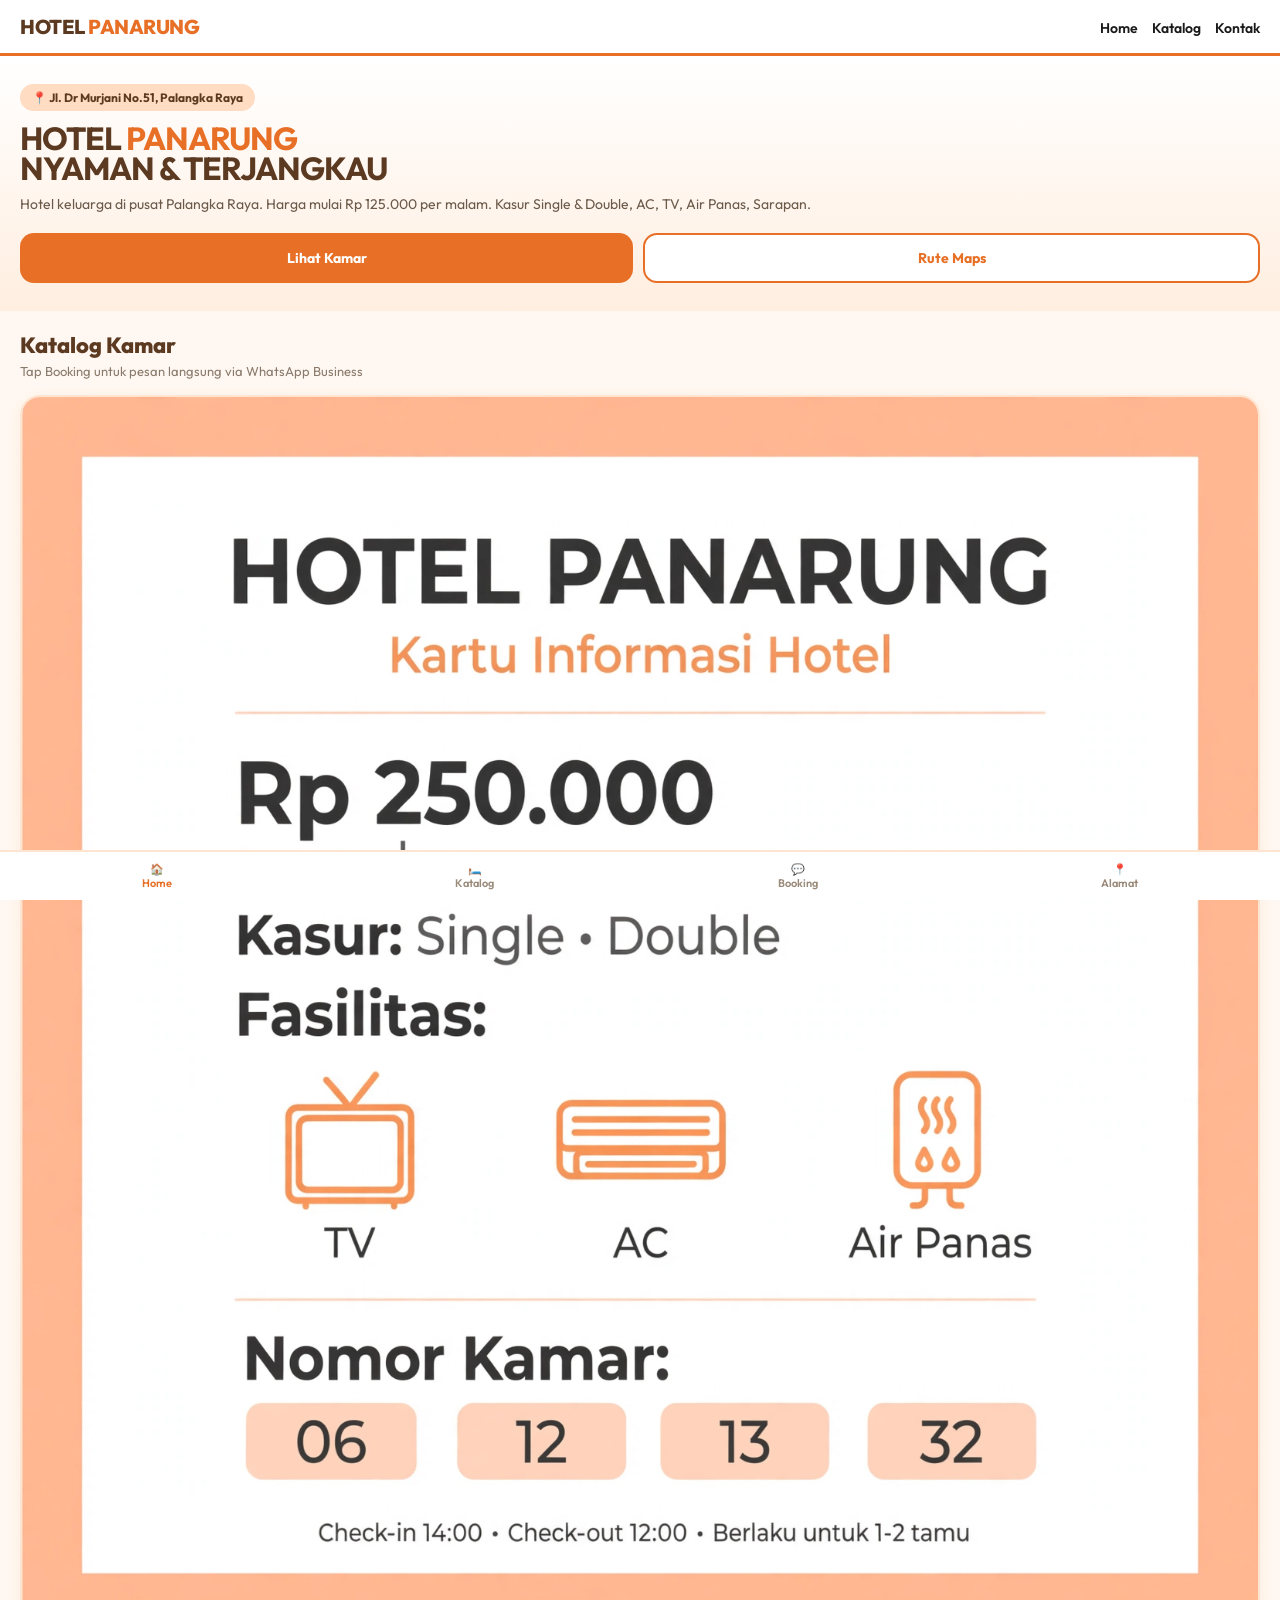
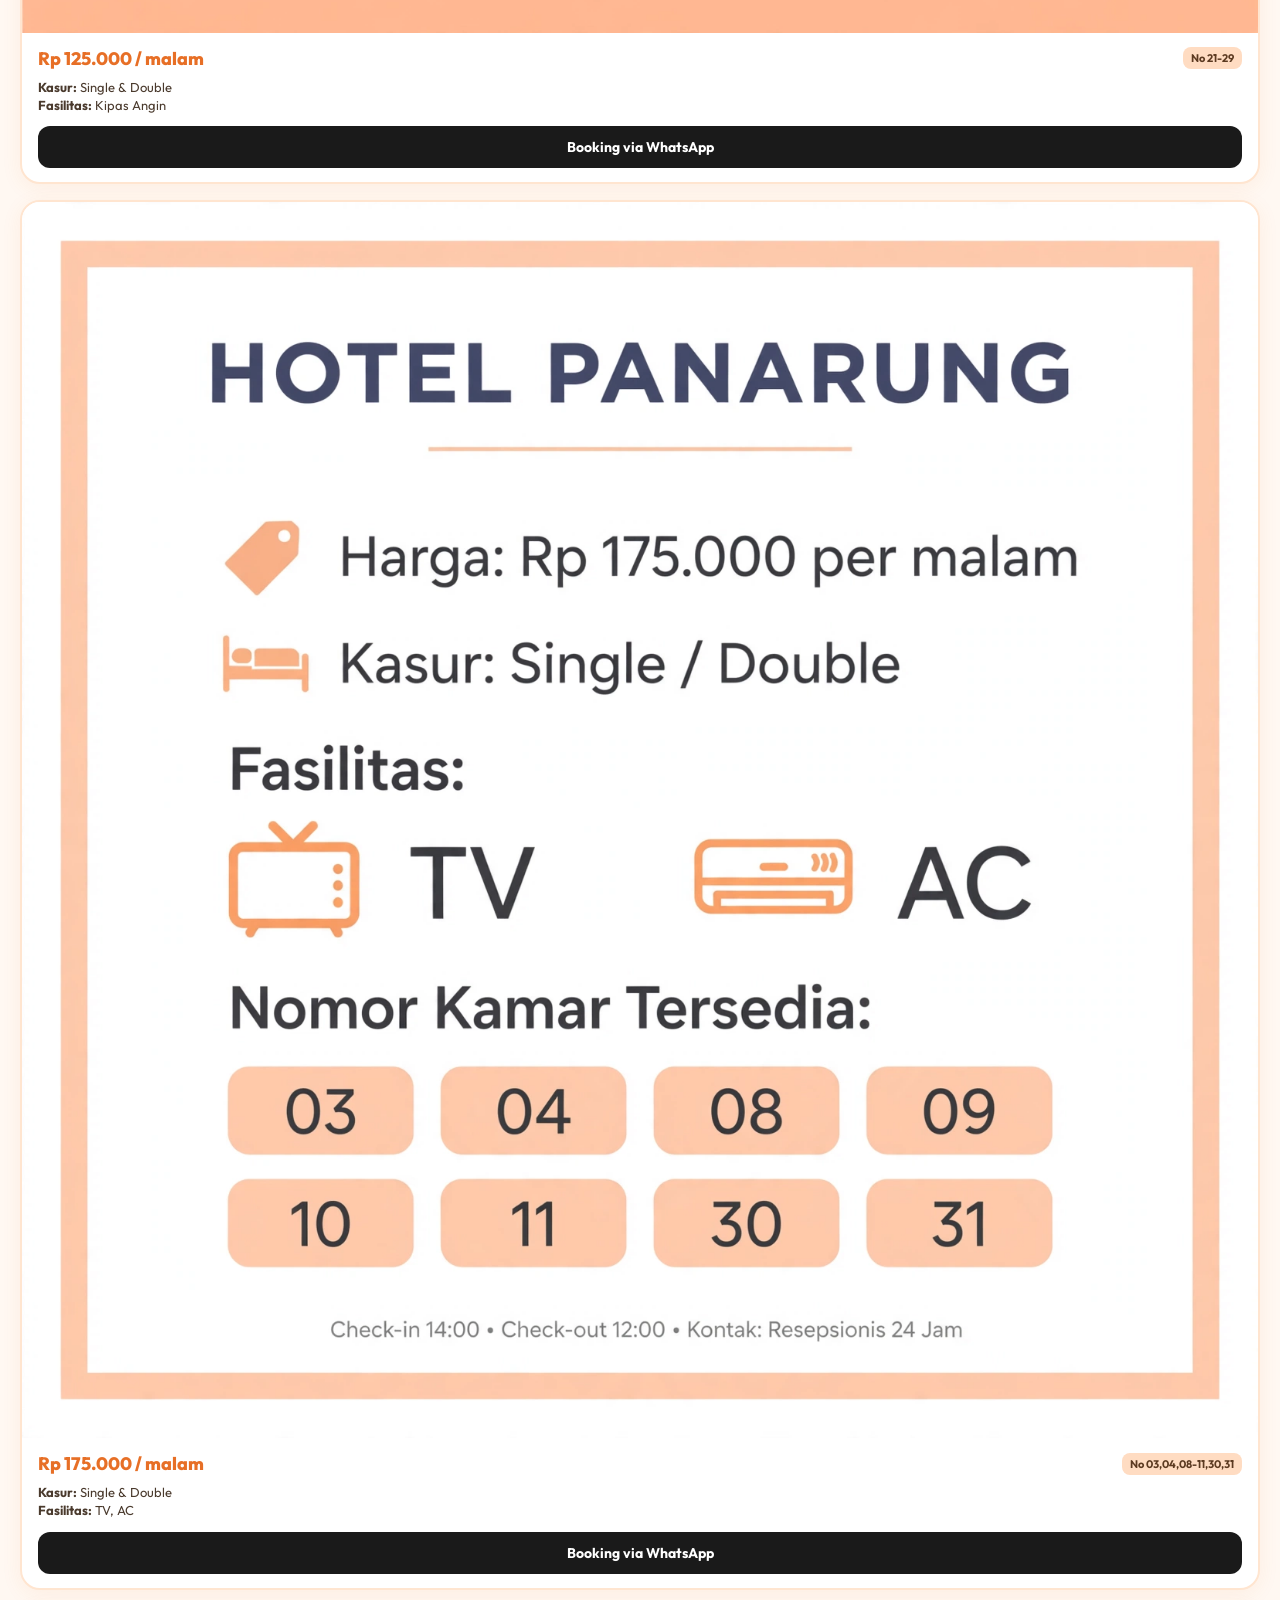
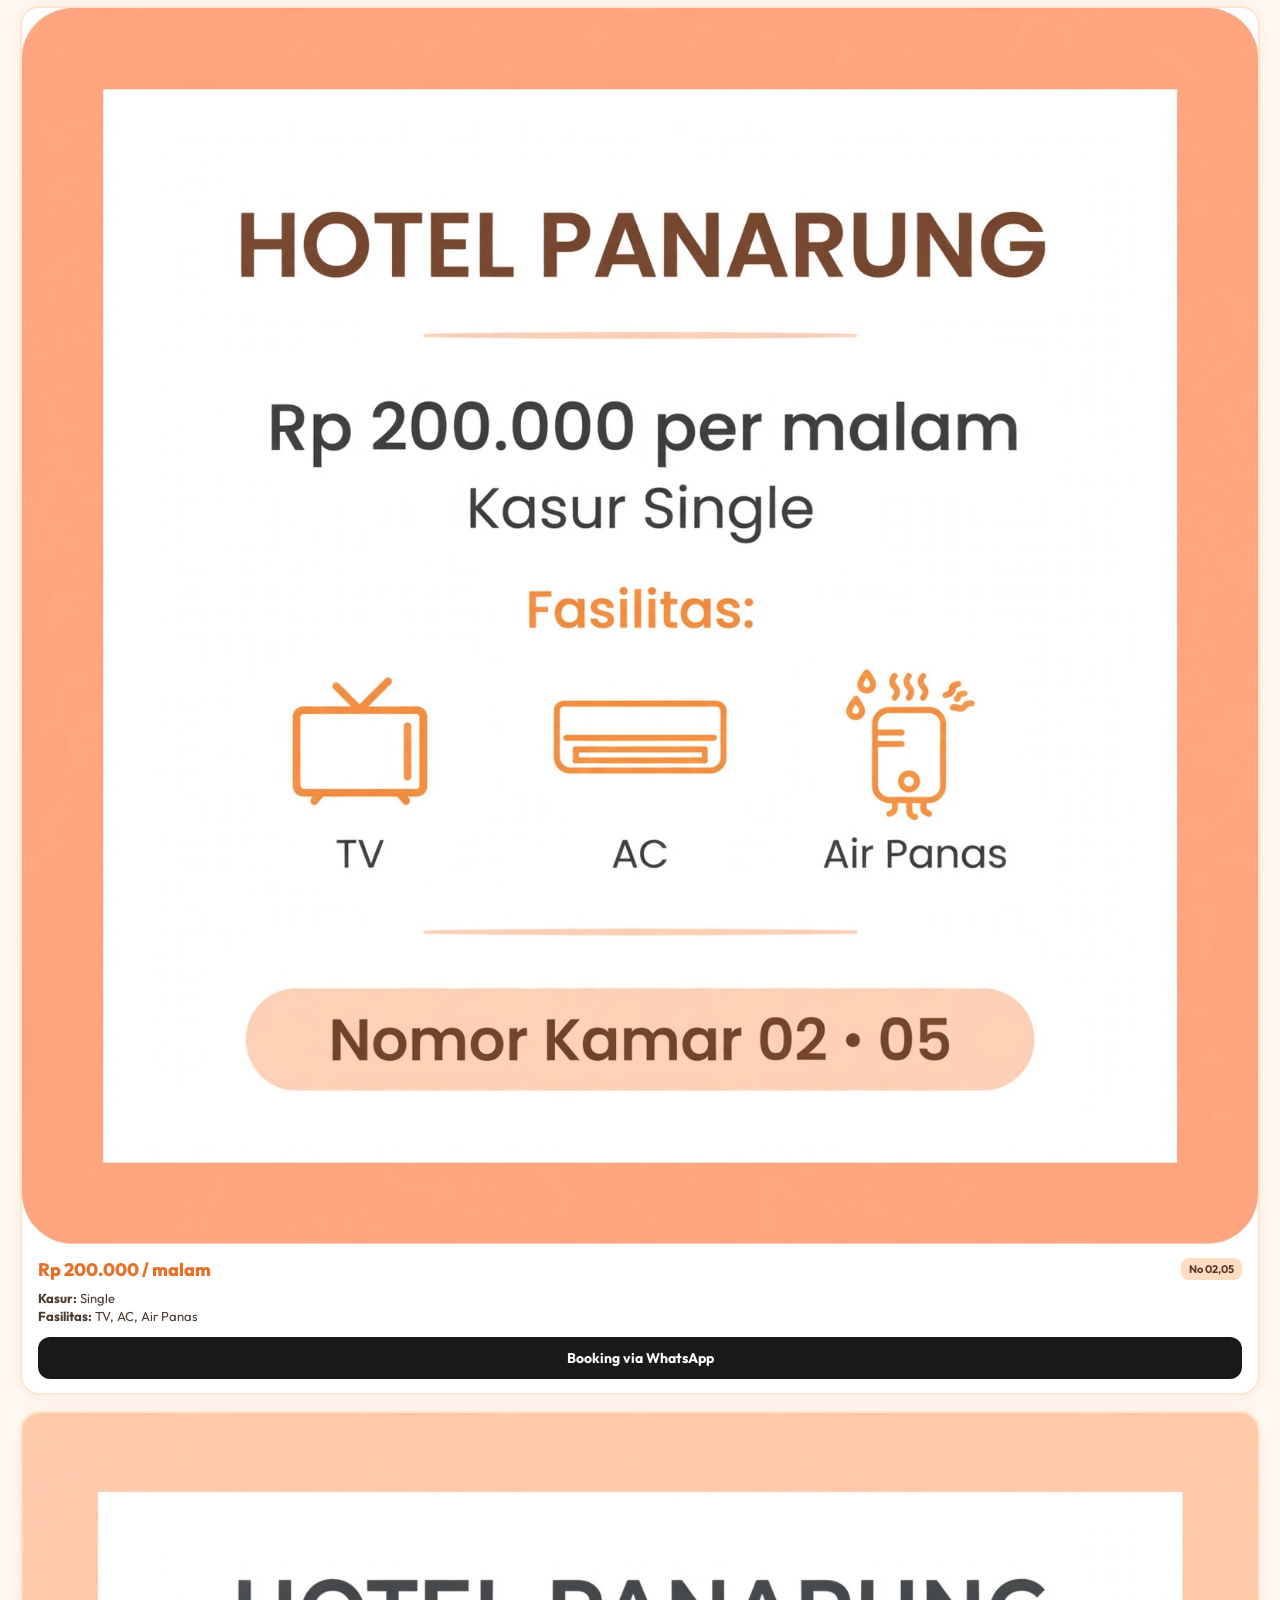
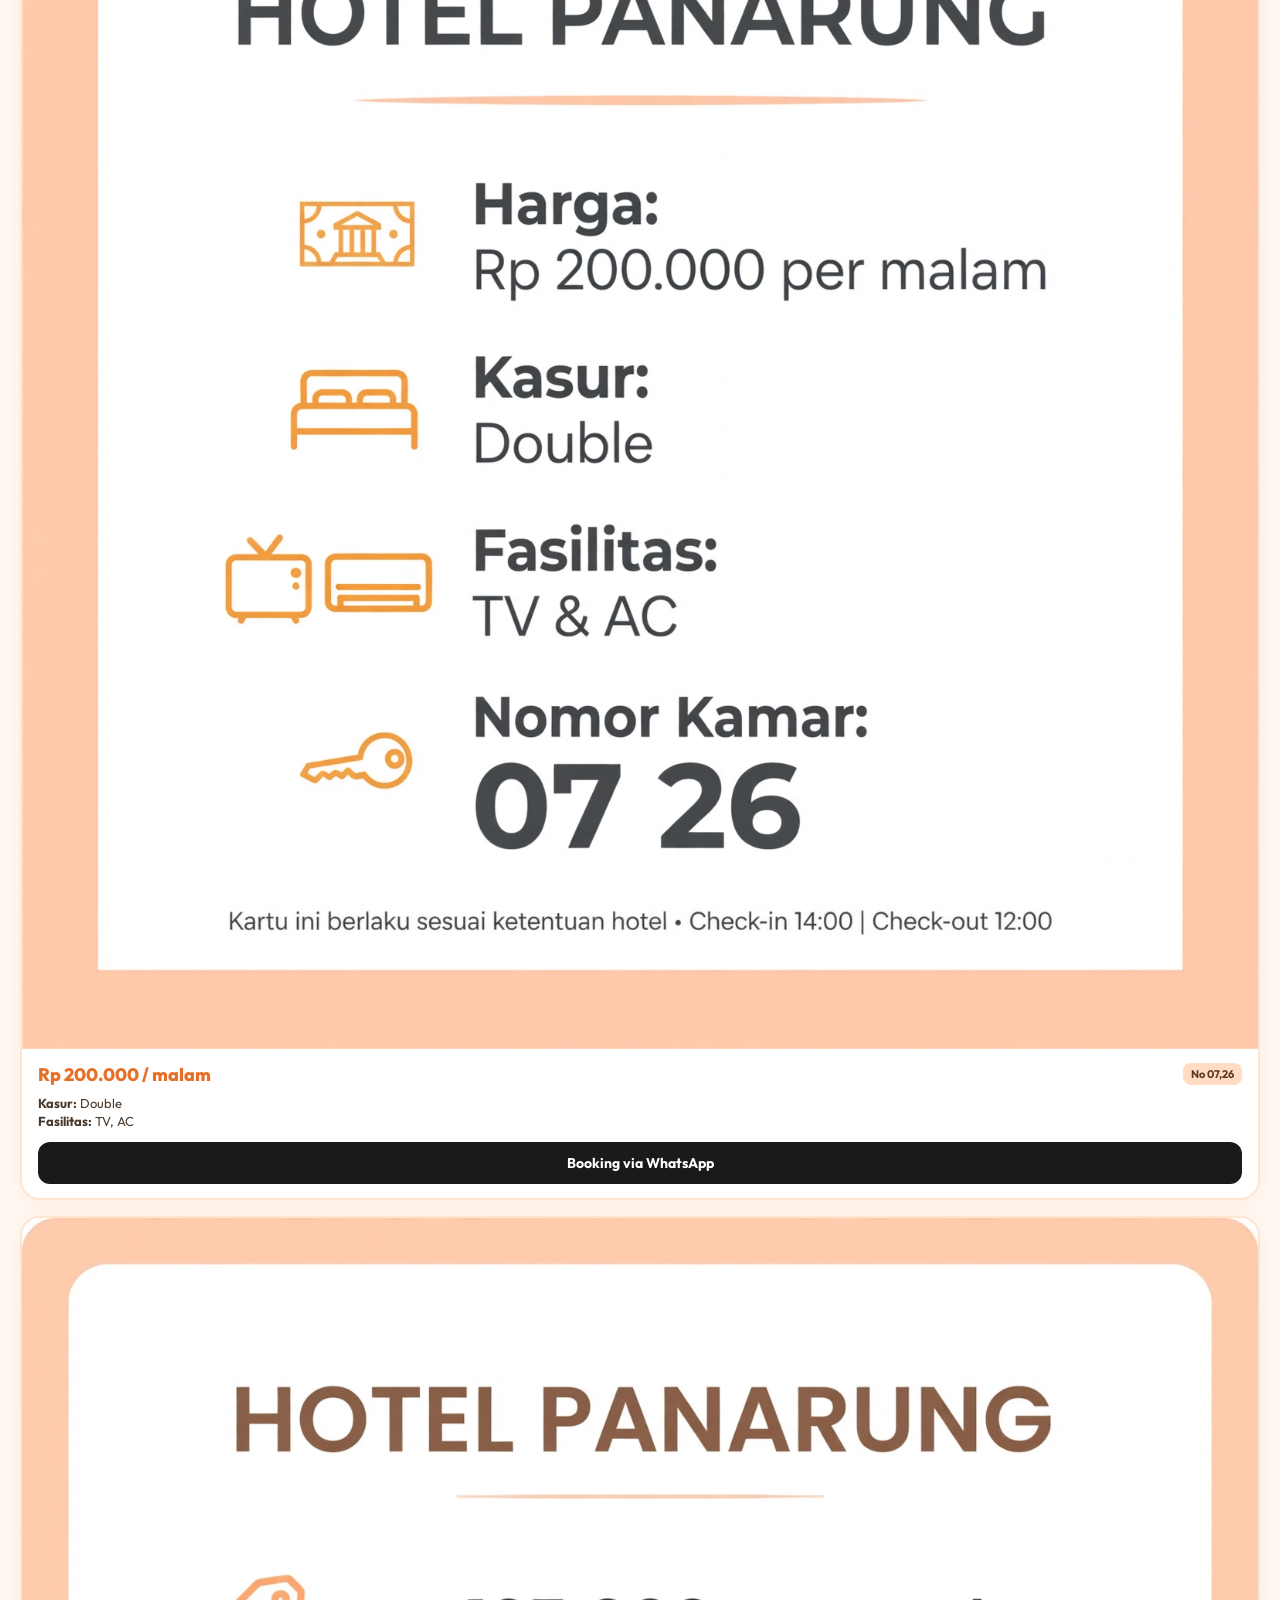
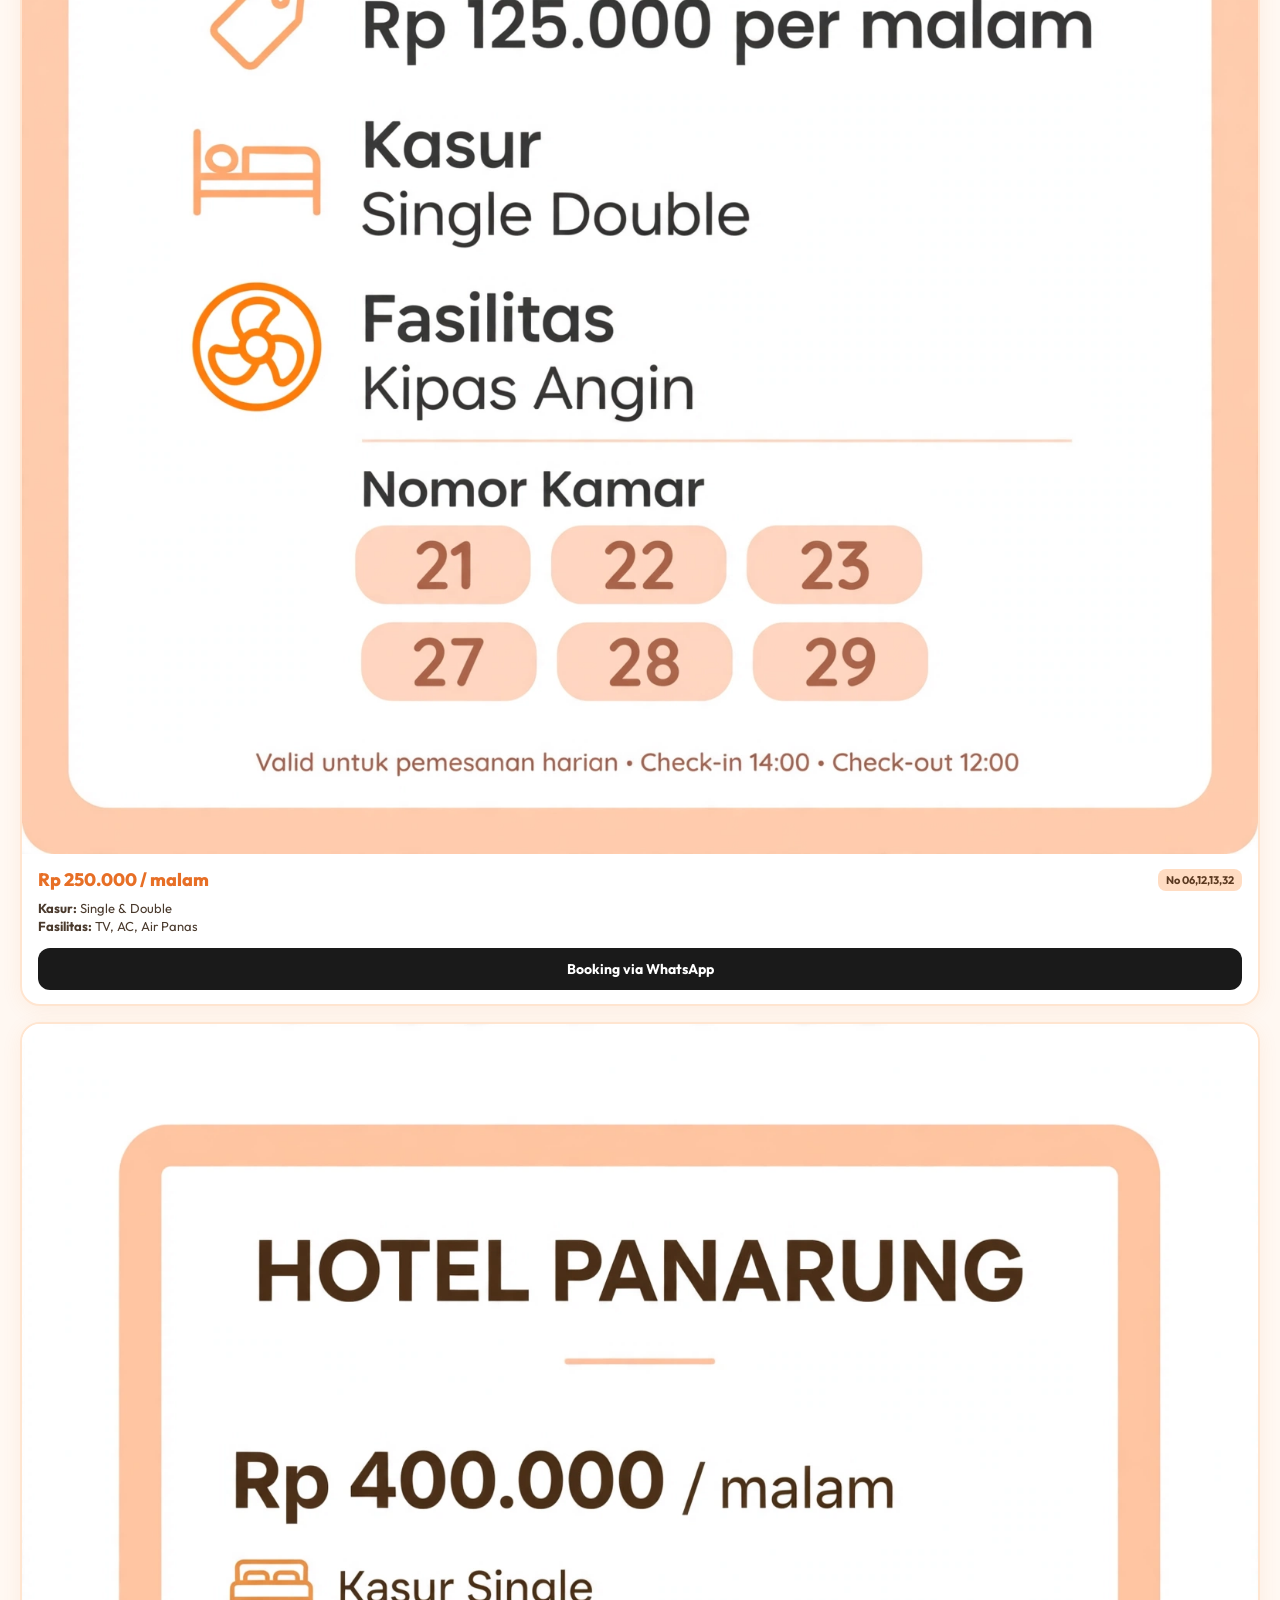
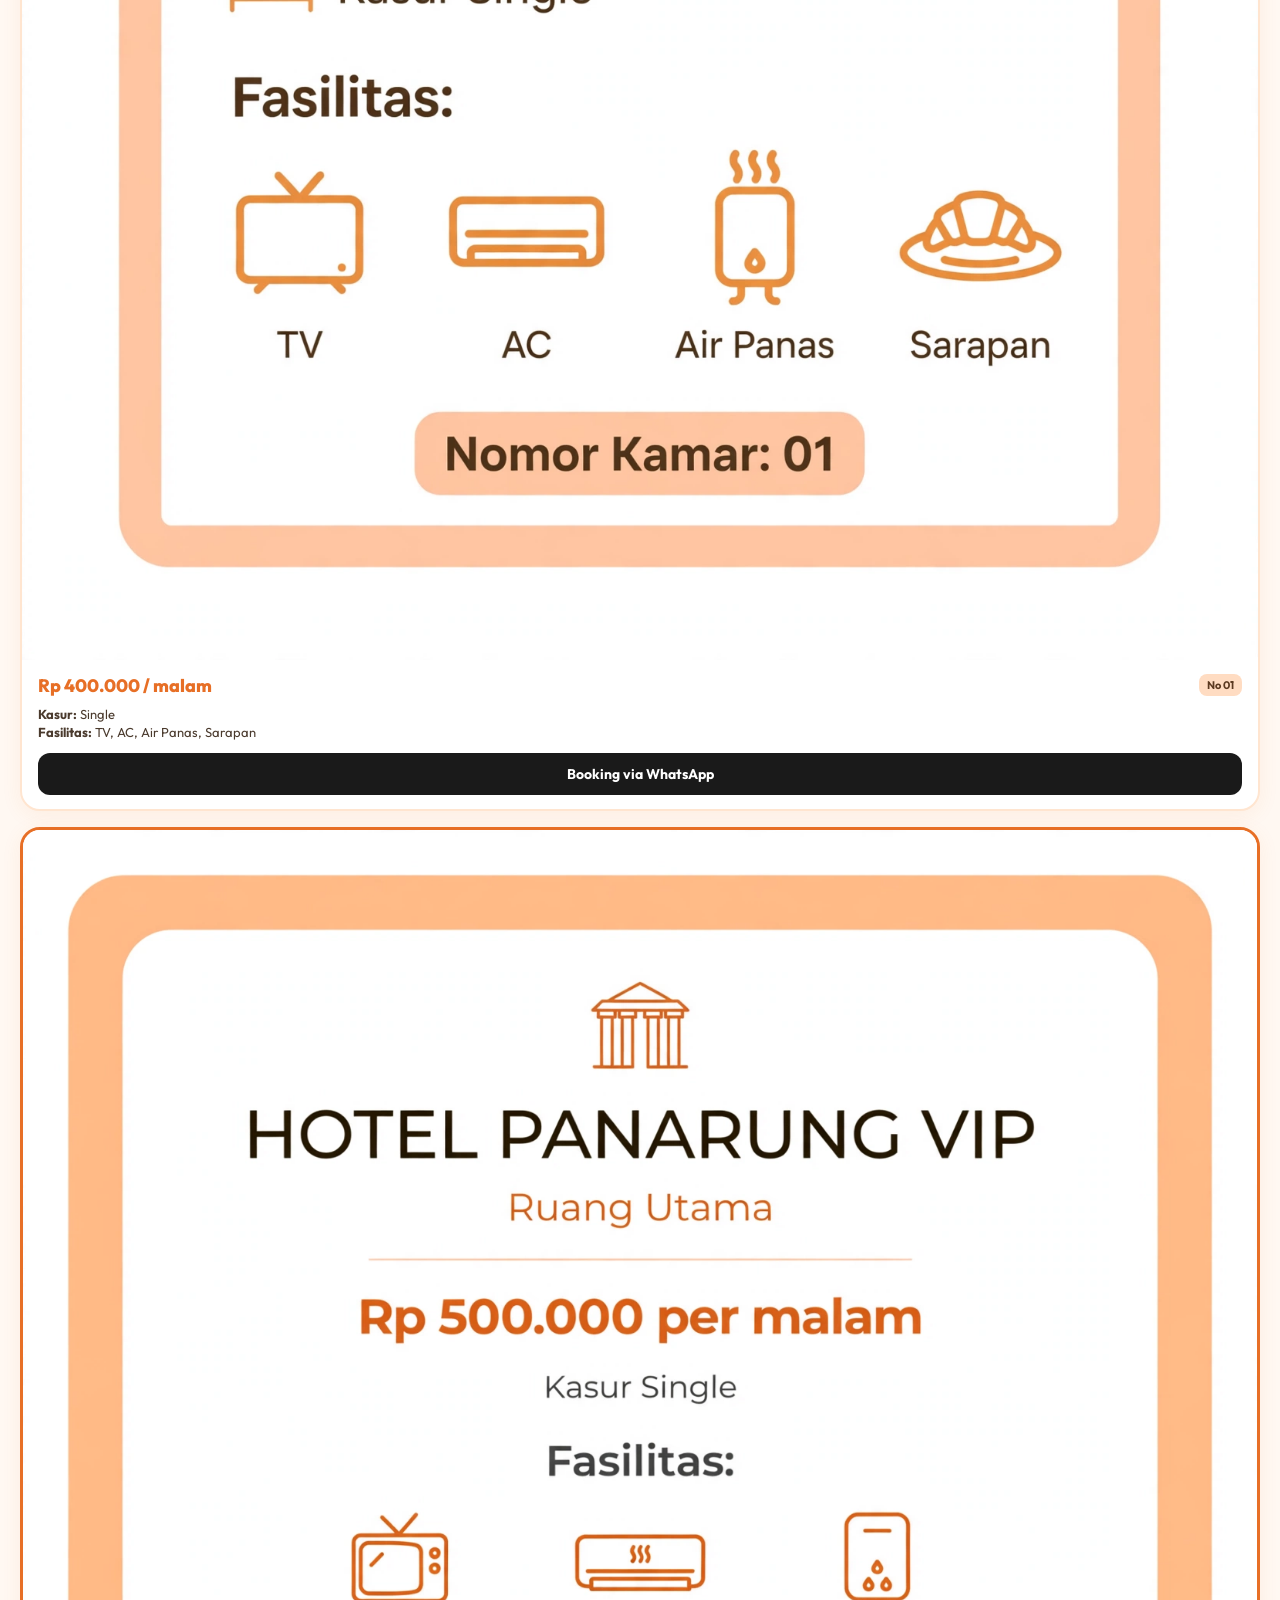
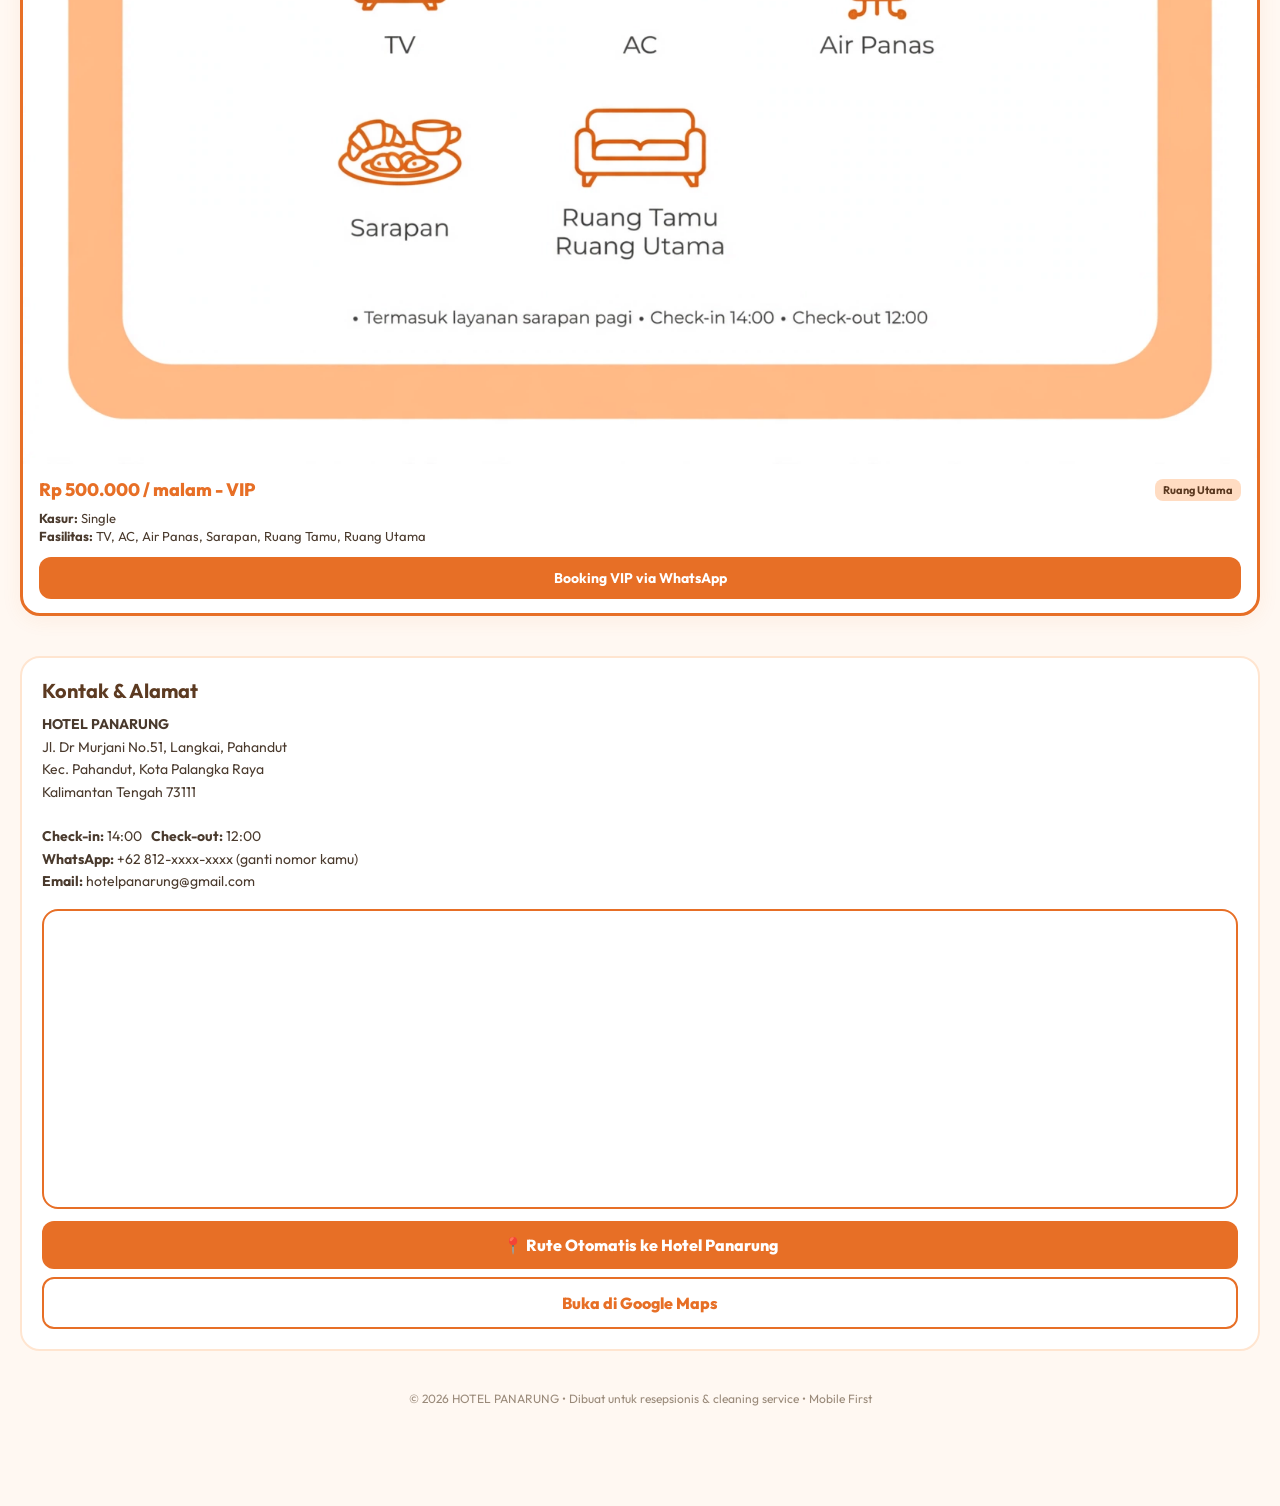
==== index.html @ acbe0da7 "hotel1" ====
<!DOCTYPE html>
<html lang="id">
<head>
<meta charset="UTF-8">
<meta name="viewport" content="width=device-width, initial-scale=1.0">
<title>HOTEL PANARUNG - Palangka Raya</title>
<link rel="preconnect" href="https://fonts.googleapis.com">
<link href="https://fonts.googleapis.com/css2?family=Outfit:wght@400;600;700&display=swap" rel="stylesheet">
<style>
:root{--orange:#E76F26;--peach:#FFDCC2;--brown:#5C3A21;--dark:#1A1A1A;--bg:#FFF8F2;}
*{margin:0;padding:0;box-sizing:border-box;font-family:'Outfit',sans-serif;}
body{background:var(--bg);color:var(--dark);padding-bottom:80px;}
.header{position:sticky;top:0;z-index:10;background:#fff;border-bottom:3px solid var(--orange);padding:14px 20px;display:flex;justify-content:space-between;align-items:center;}
.logo{font-weight:800;font-size:20px;letter-spacing:-0.5px;color:var(--brown);} .logo span{color:var(--orange);}
.nav a{margin-left:14px;text-decoration:none;color:var(--dark);font-weight:600;font-size:14px;}
.hero{padding:28px 20px;background:linear-gradient(180deg,#fff 0%,#FFEEE0 100%);}
.badge{display:inline-block;background:var(--peach);color:var(--brown);padding:6px 12px;border-radius:20px;font-size:12px;font-weight:700;margin-bottom:12px;}
.hero h1{font-size:32px;line-height:0.95;letter-spacing:-1px;color:var(--brown);} .hero h1 span{color:var(--orange);}
.hero p{margin-top:10px;color:#6b5a4a;font-size:14px;line-height:1.5;}
.cta-row{margin-top:18px;display:flex;gap:10px;}
.btn{padding:14px 18px;border-radius:14px;text-decoration:none;font-weight:700;font-size:14px;display:inline-flex;align-items:center;justify-content:center;flex:1;}
.btn-primary{background:var(--orange);color:#fff;}
.btn-outline{background:#fff;border:2px solid var(--orange);color:var(--orange);}
.katalog{padding:20px;}
.section-title{font-size:22px;font-weight:800;color:var(--brown);margin-bottom:4px;}
.section-sub{font-size:13px;color:#8a7a6b;margin-bottom:16px;}
.grid{display:grid;grid-template-columns:1fr;gap:16px;}
.card{background:#fff;border-radius:20px;overflow:hidden;border:2px solid #FFE5D0;box-shadow:0 4px 20px rgba(231,111,38,0.08);}
.card img{width:100%;height:auto;display:block;}
.card-body{padding:14px 16px;}
.card-top{display:flex;justify-content:space-between;align-items:center;margin-bottom:8px;}
.price{font-weight:800;font-size:18px;color:var(--orange);}
.rooms{font-size:11px;background:var(--peach);padding:4px 8px;border-radius:8px;color:var(--brown);font-weight:700;}
.fac{font-size:13px;color:#4a3a2d;line-height:1.4;}
.book{margin-top:12px;width:100%;background:var(--dark);color:#fff;padding:12px;border-radius:12px;text-align:center;text-decoration:none;font-weight:700;font-size:14px;display:block;}
.kontak{padding:20px;background:#fff;margin:20px;border-radius:20px;border:2px solid #FFE5D0;}
.kontak h2{font-size:20px;color:var(--brown);margin-bottom:10px;}
.info{font-size:14px;line-height:1.6;color:#4a3a2d;margin-bottom:10px;}
.map-box{margin-top:16px;border-radius:16px;overflow:hidden;border:2px solid var(--orange);height:300px;}
.map-box iframe{width:100%;height:100%;border:0;}
.route-btn{margin-top:12px;background:var(--orange);color:#fff;padding:14px;border-radius:12px;text-align:center;text-decoration:none;font-weight:800;display:block;}
.footer{text-align:center;padding:20px;font-size:12px;color:#9a8a7a;}
.bottom-nav{position:fixed;bottom:0;left:0;right:0;background:#fff;border-top:2px solid #FFE5D0;display:flex;justify-content:space-around;padding:10px 0;z-index:20;}
.bottom-nav a{text-decoration:none;color:#9a8a7a;font-size:11px;text-align:center;font-weight:600;}
.bottom-nav a.active{color:var(--orange);}
</style>
</head>
<body>
<div class="header">
  <div class="logo">HOTEL <span>PANARUNG</span></div>
  <div class="nav"><a href="#home">Home</a><a href="#katalog">Katalog</a><a href="#kontak">Kontak</a></div>
</div>

<div class="hero" id="home">
  <div class="badge">📍 Jl. Dr Murjani No.51, Palangka Raya</div>
  <h1>HOTEL <span>PANARUNG</span><br>NYAMAN & TERJANGKAU</h1>
  <p>Hotel keluarga di pusat Palangka Raya. Harga mulai Rp 125.000 per malam. Kasur Single & Double, AC, TV, Air Panas, Sarapan.</p>
  <div class="cta-row">
    <a class="btn btn-primary" href="#katalog">Lihat Kamar</a>
    <a class="btn btn-outline" href="https://maps.app.goo.gl/UneBsMLtS9qaUc4A8" target="_blank">Rute Maps</a>
  </div>
</div>

<div class="katalog" id="katalog">
  <div class="section-title">Katalog Kamar</div>
  <div class="section-sub">Tap Booking untuk pesan langsung via WhatsApp Business</div>
  <div class="grid">

    <div class="card">
      <img src="assets/kamar-1.webp" alt="Kamar 125K">
      <div class="card-body">
        <div class="card-top"><div class="price">Rp 125.000 / malam</div><div class="rooms">No 21-29</div></div>
        <div class="fac"><b>Kasur:</b> Single & Double<br><b>Fasilitas:</b> Kipas Angin</div>
        <a class="book" href="https://wa.me/6281234567890?text=Halo%20Hotel%20Panarung%2C%20saya%20mau%20booking%20kamar%20Rp125.000%20No%2021-29%20Kipas%20Angin" target="_blank">Booking via WhatsApp</a>
      </div>
    </div>

    <div class="card">
      <img src="assets/kamar-2.webp" alt="Kamar 175K">
      <div class="card-body">
        <div class="card-top"><div class="price">Rp 175.000 / malam</div><div class="rooms">No 03,04,08-11,30,31</div></div>
        <div class="fac"><b>Kasur:</b> Single & Double<br><b>Fasilitas:</b> TV, AC</div>
        <a class="book" href="https://wa.me/6281234567890?text=Halo%20Hotel%20Panarung%2C%20saya%20mau%20booking%20kamar%20Rp175.000%20TV%20AC" target="_blank">Booking via WhatsApp</a>
      </div>
    </div>

    <div class="card">
      <img src="assets/kamar-3.webp" alt="Kamar 200K Single">
      <div class="card-body">
        <div class="card-top"><div class="price">Rp 200.000 / malam</div><div class="rooms">No 02,05</div></div>
        <div class="fac"><b>Kasur:</b> Single<br><b>Fasilitas:</b> TV, AC, Air Panas</div>
        <a class="book" href="https://wa.me/6281234567890?text=Halo%20Hotel%20Panarung%2C%20saya%20mau%20booking%20kamar%20Rp200.000%20Single%20TV%20AC%20Air%20Panas" target="_blank">Booking via WhatsApp</a>
      </div>
    </div>

    <div class="card">
      <img src="assets/kamar-5.webp" alt="Kamar 200K Double">
      <div class="card-body">
        <div class="card-top"><div class="price">Rp 200.000 / malam</div><div class="rooms">No 07,26</div></div>
        <div class="fac"><b>Kasur:</b> Double<br><b>Fasilitas:</b> TV, AC</div>
        <a class="book" href="https://wa.me/6281234567890?text=Halo%20Hotel%20Panarung%2C%20saya%20mau%20booking%20kamar%20Rp200.000%20Double%20TV%20AC" target="_blank">Booking via WhatsApp</a>
      </div>
    </div>

    <div class="card">
      <img src="assets/kamar-6.webp" alt="Kamar 250K">
      <div class="card-body">
        <div class="card-top"><div class="price">Rp 250.000 / malam</div><div class="rooms">No 06,12,13,32</div></div>
        <div class="fac"><b>Kasur:</b> Single & Double<br><b>Fasilitas:</b> TV, AC, Air Panas</div>
        <a class="book" href="https://wa.me/6281234567890?text=Halo%20Hotel%20Panarung%2C%20saya%20mau%20booking%20kamar%20Rp250.000" target="_blank">Booking via WhatsApp</a>
      </div>
    </div>

    <div class="card">
      <img src="assets/kamar-4.webp" alt="Kamar 400K">
      <div class="card-body">
        <div class="card-top"><div class="price">Rp 400.000 / malam</div><div class="rooms">No 01</div></div>
        <div class="fac"><b>Kasur:</b> Single<br><b>Fasilitas:</b> TV, AC, Air Panas, Sarapan</div>
        <a class="book" href="https://wa.me/6281234567890?text=Halo%20Hotel%20Panarung%2C%20saya%20mau%20booking%20kamar%20Rp400.000%20plus%20Sarapan" target="_blank">Booking via WhatsApp</a>
      </div>
    </div>

    <div class="card" style="border-color:var(--orange);border-width:3px;">
      <img src="assets/kamar-7.webp" alt="Kamar 500K VIP">
      <div class="card-body">
        <div class="card-top"><div class="price">Rp 500.000 / malam - VIP</div><div class="rooms">Ruang Utama</div></div>
        <div class="fac"><b>Kasur:</b> Single<br><b>Fasilitas:</b> TV, AC, Air Panas, Sarapan, Ruang Tamu, Ruang Utama</div>
        <a class="book" style="background:var(--orange);" href="https://wa.me/6281234567890?text=Halo%20Hotel%20Panarung%2C%20saya%20mau%20booking%20VIP%20Ruang%20Utama%20Rp500.000" target="_blank">Booking VIP via WhatsApp</a>
      </div>
    </div>

  </div>
</div>

<div class="kontak" id="kontak">
  <h2>Kontak & Alamat</h2>
  <div class="info">
    <b>HOTEL PANARUNG</b><br>
    Jl. Dr Murjani No.51, Langkai, Pahandut<br>
    Kec. Pahandut, Kota Palangka Raya<br>
    Kalimantan Tengah 73111<br><br>
    <b>Check-in:</b> 14:00 &nbsp; <b>Check-out:</b> 12:00<br>
    <b>WhatsApp:</b> +62 812-xxxx-xxxx (ganti nomor kamu)<br>
    <b>Email:</b> hotelpanarung@gmail.com
  </div>
  <div class="map-box">
    <iframe src="https://www.google.com/maps?q=Jl.+Dr+Murjani+No.51+Palangka+Raya&z=16&output=embed" loading="lazy"></iframe>
  </div>
  <a class="route-btn" href="https://www.google.com/maps/dir/?api=1&destination=Jl.+Dr+Murjani+No.51+Langkai+Pahandut+Palangka+Raya" target="_blank">📍 Rute Otomatis ke Hotel Panarung</a>
  <a class="route-btn" style="background:#fff;color:var(--orange);border:2px solid var(--orange);margin-top:8px;" href="https://maps.app.goo.gl/UneBsMLtS9qaUc4A8" target="_blank">Buka di Google Maps</a>
</div>

<div class="footer">© 2026 HOTEL PANARUNG • Dibuat untuk resepsionis & cleaning service • Mobile First</div>

<div class="bottom-nav">
  <a href="#home" class="active">🏠<br>Home</a>
  <a href="#katalog">🛏️<br>Katalog</a>
  <a href="https://wa.me/6281234567890">💬<br>Booking</a>
  <a href="#kontak">📍<br>Alamat</a>
</div>

<script>
// ganti nomor WA di semua link booking
const WA_NUMBER = "6281234567890"; // GANTI dengan nomor WhatsApp Business kamu
document.querySelectorAll('a.book').forEach(a=>{
  a.href = a.href.replace(/6281234567890/, WA_NUMBER);
});
document.querySelectorAll('.bottom-nav a')[2].href = `https://wa.me/${WA_NUMBER}?text=Halo%20Hotel%20Panarung`;

// Smooth scroll
document.querySelectorAll('a[href^="#"]').forEach(anchor=>{
  anchor.addEventListener('click',function(e){
    const href=this.getAttribute('href');
    if(href.startsWith('#')){
      e.preventDefault();
      document.querySelector(href)?.scrollIntoView({behavior:'smooth'});
    }
  });
});

// Auto detect user location for route button
const routeBtn = document.querySelector('.route-btn');
if(navigator.geolocation){
  routeBtn.addEventListener('click', (e)=>{
    // let browser handle, but we try to add origin if possible
    // Google Maps dir api will auto use current location if origin empty and user allows
  });
}
</script>
</body>
</html>
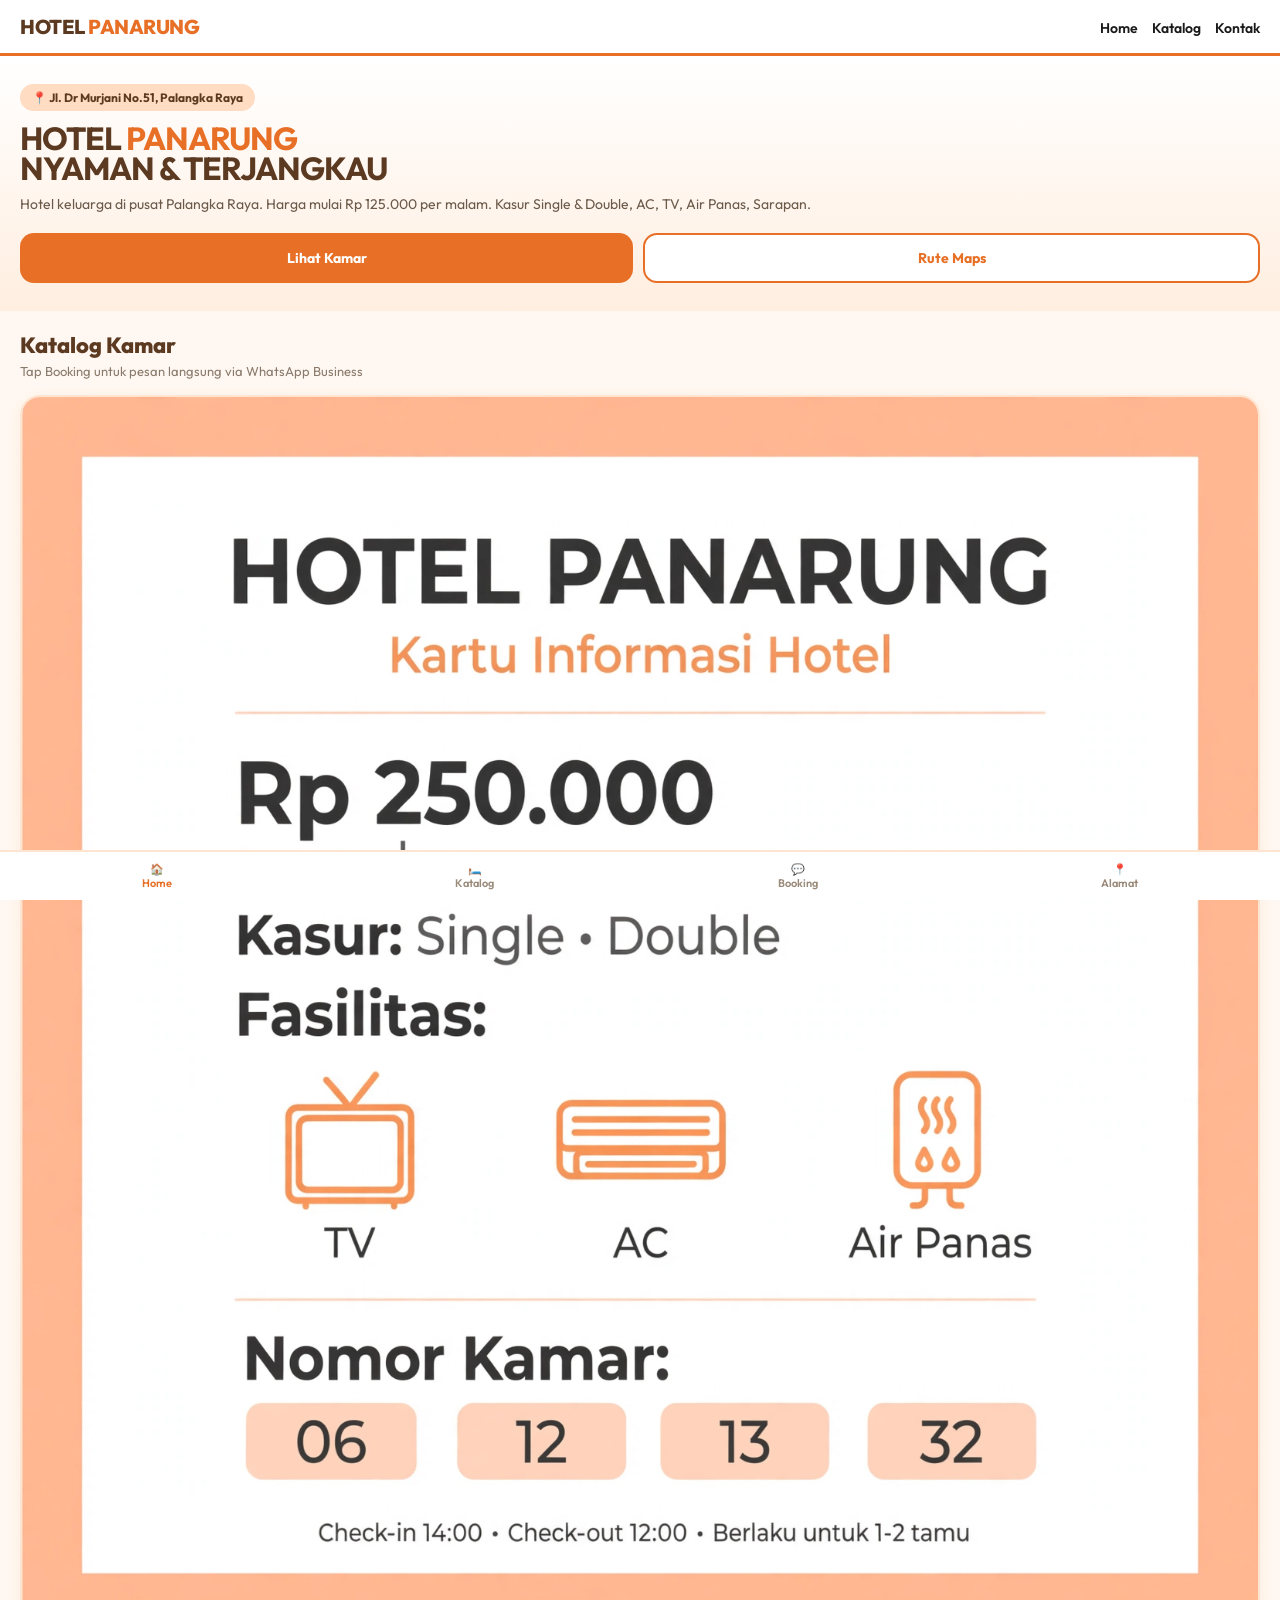
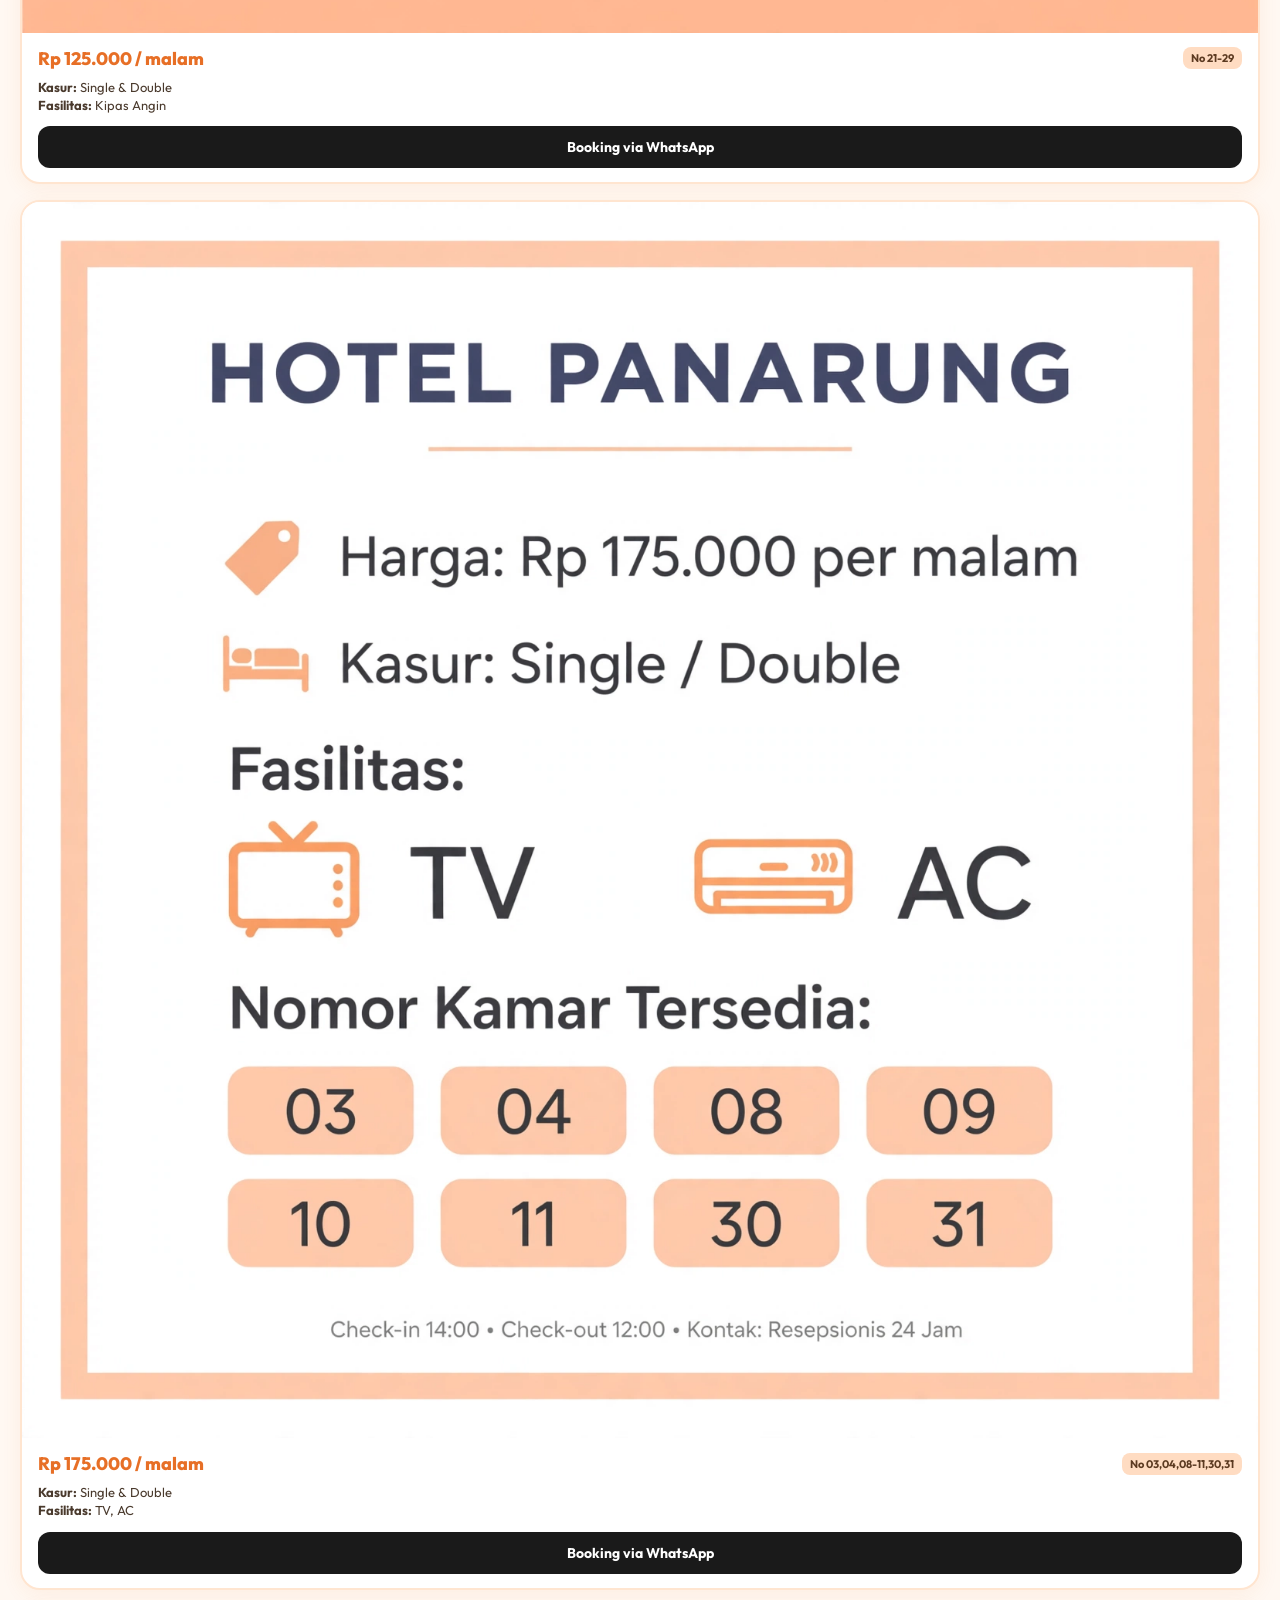
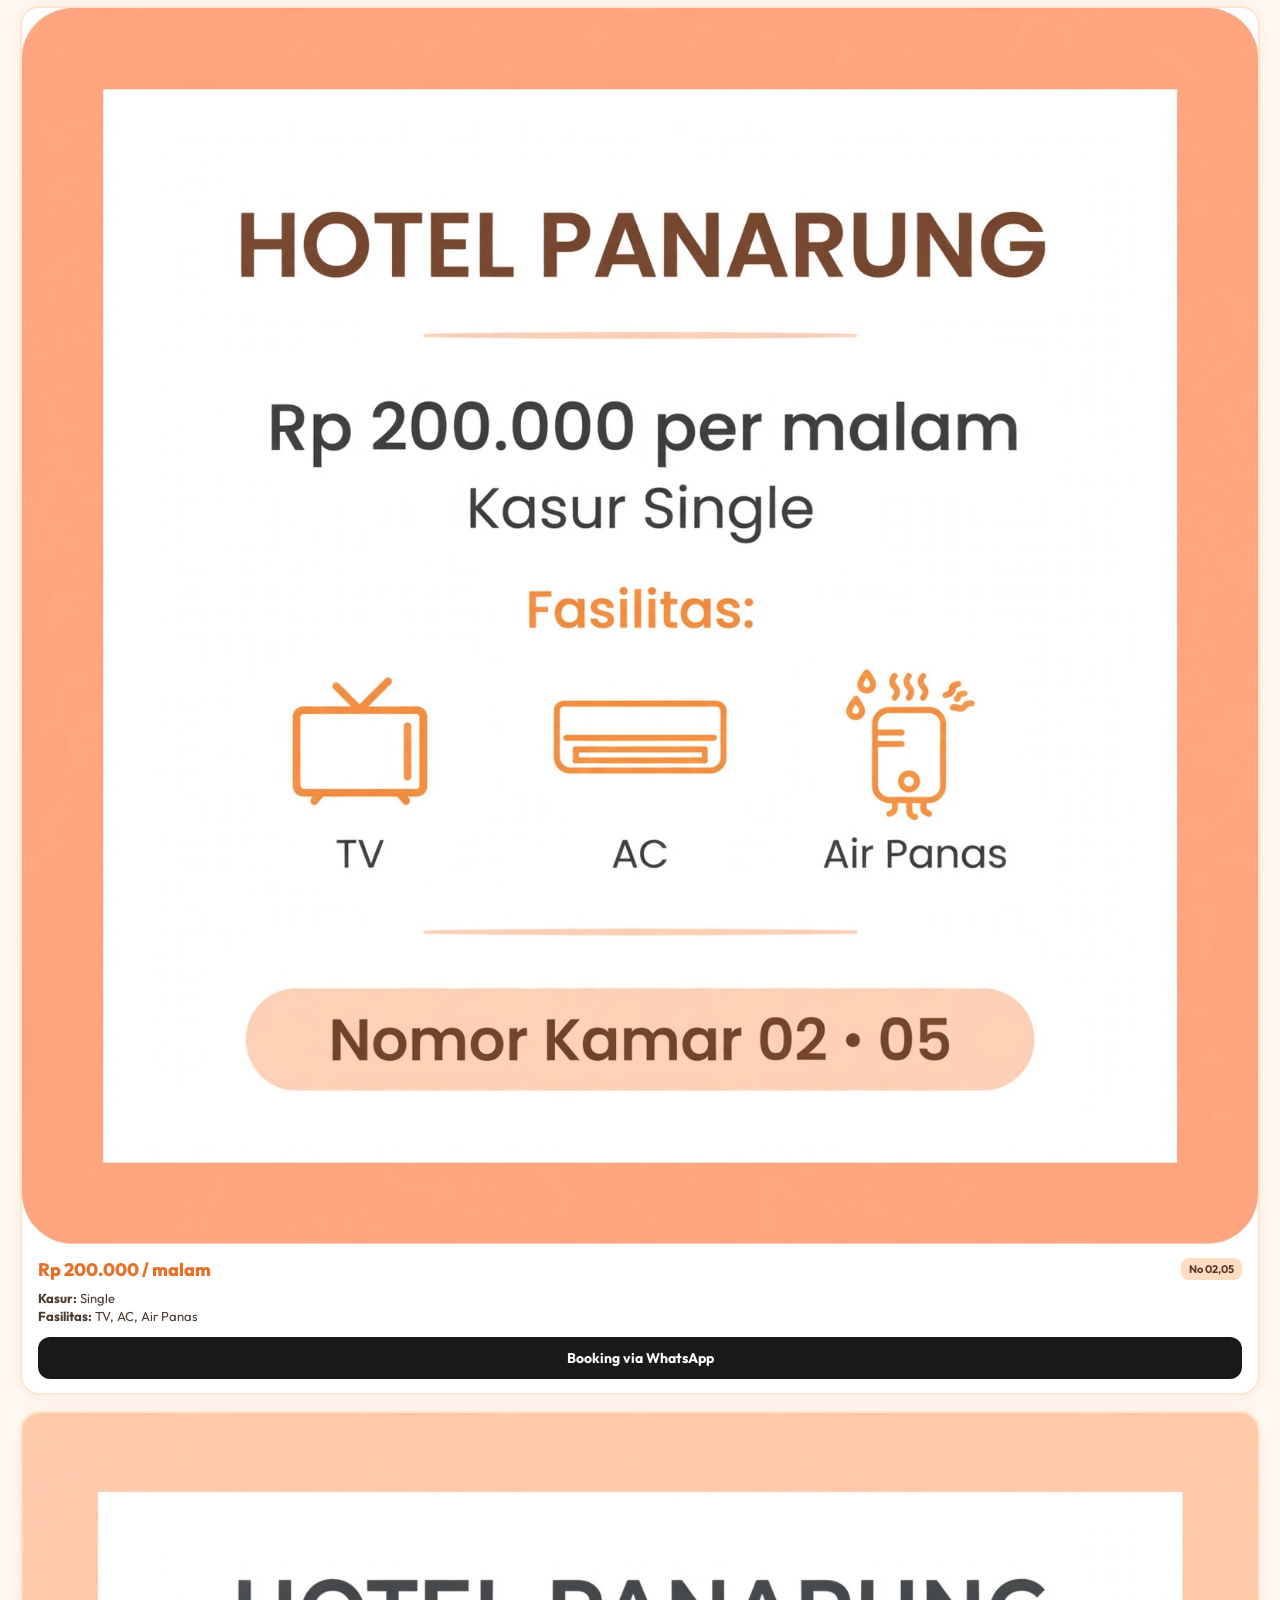
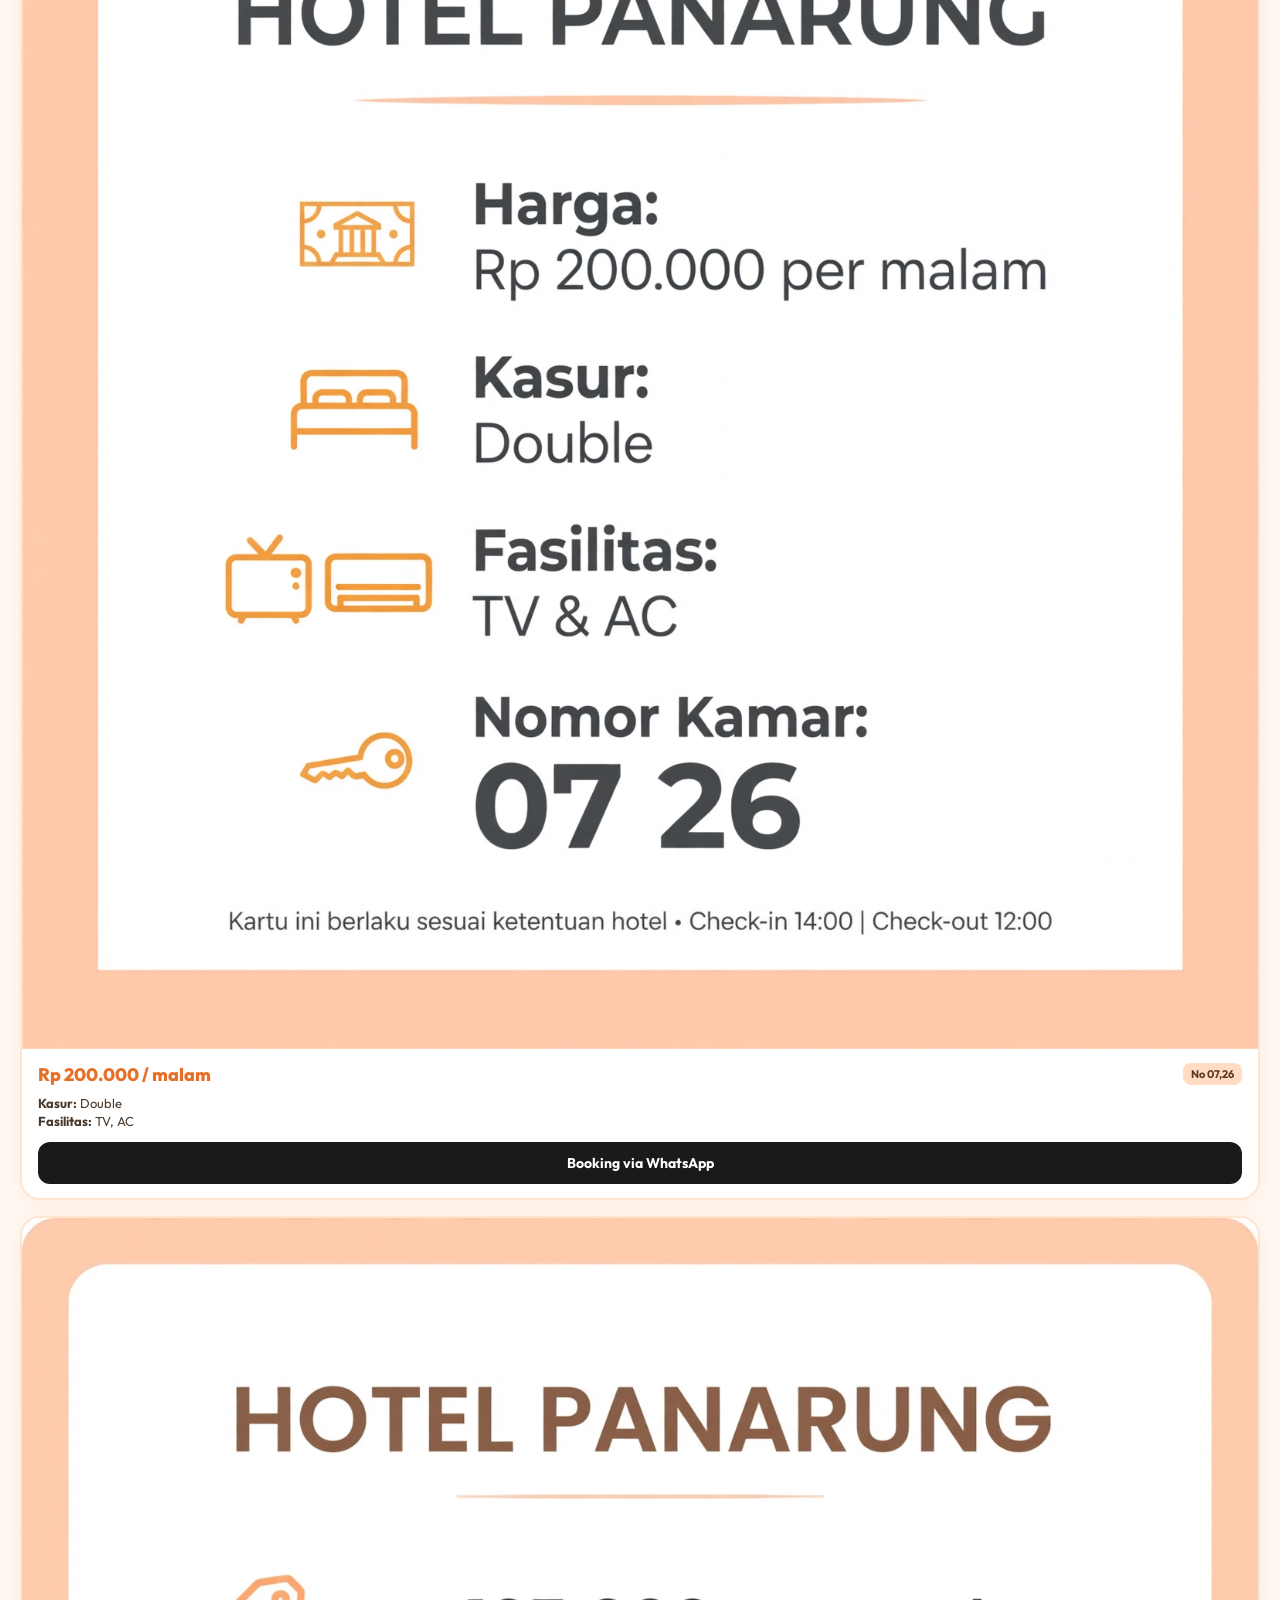
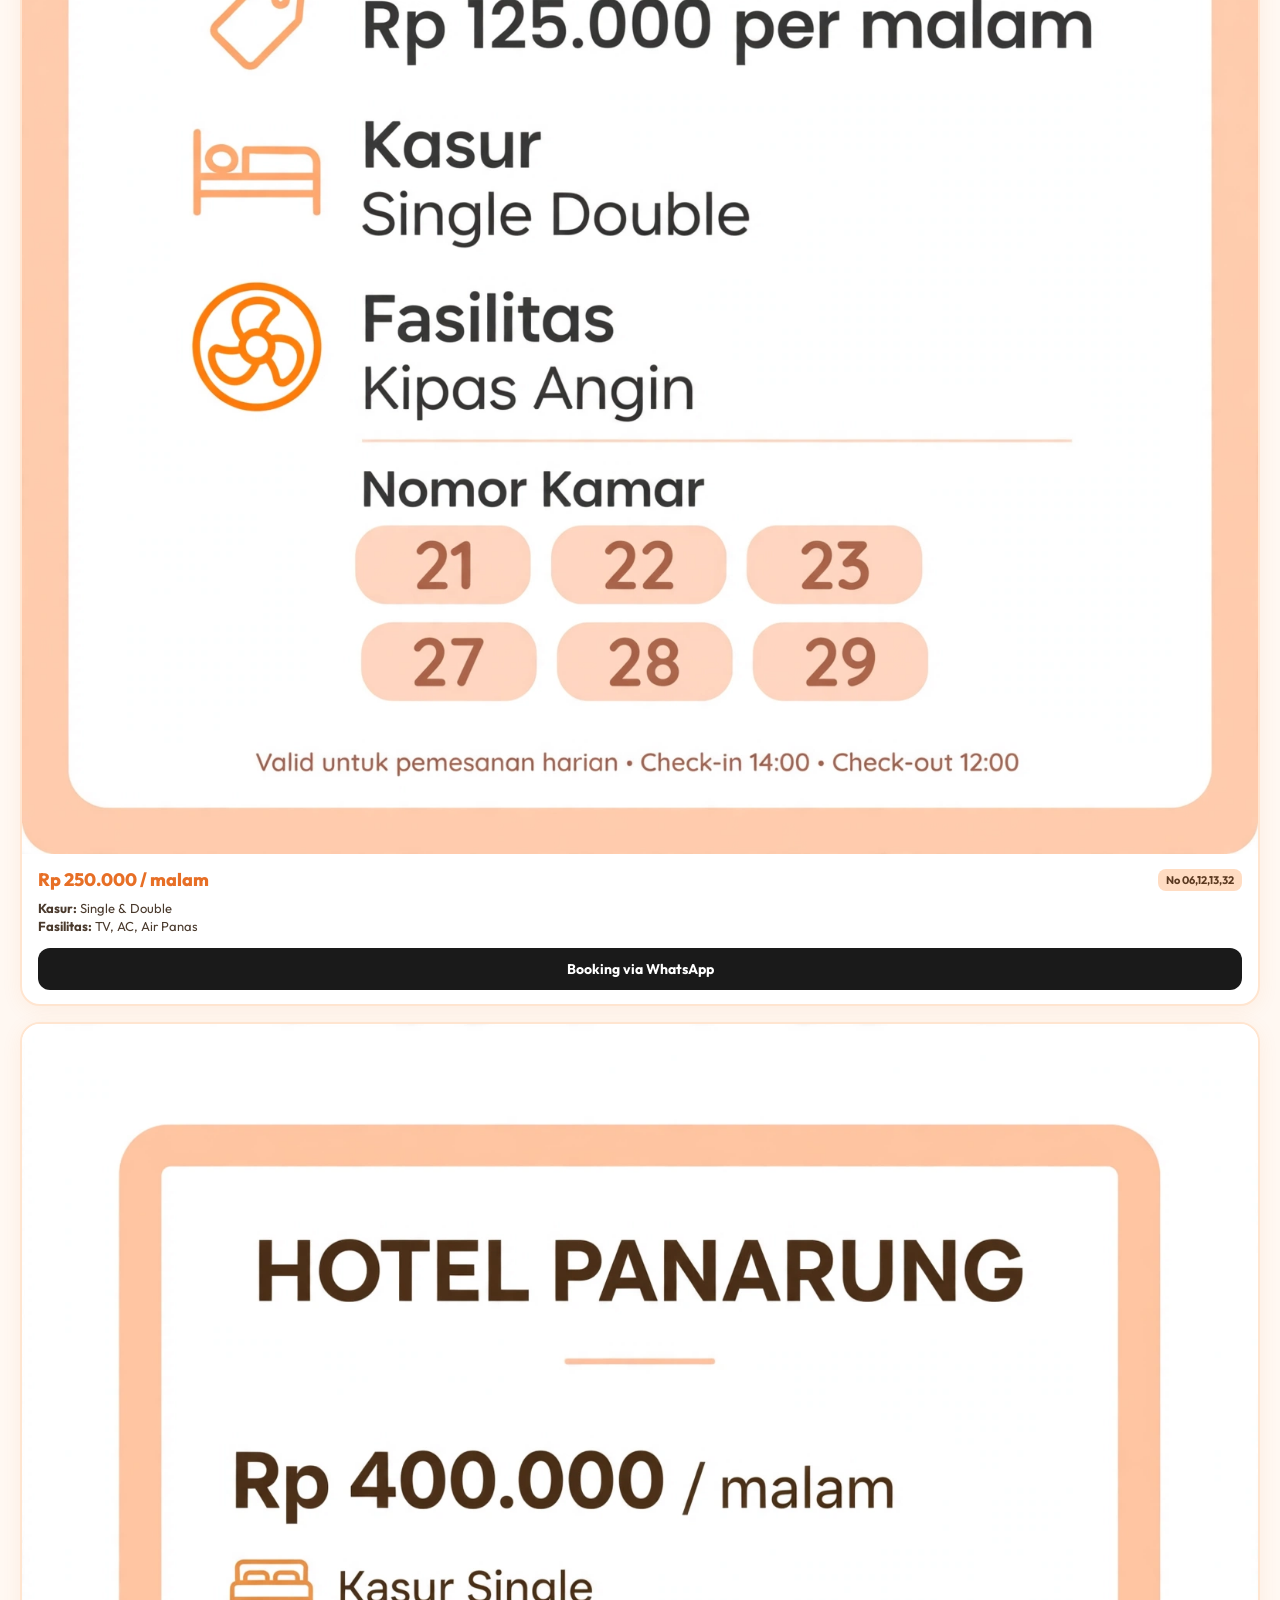
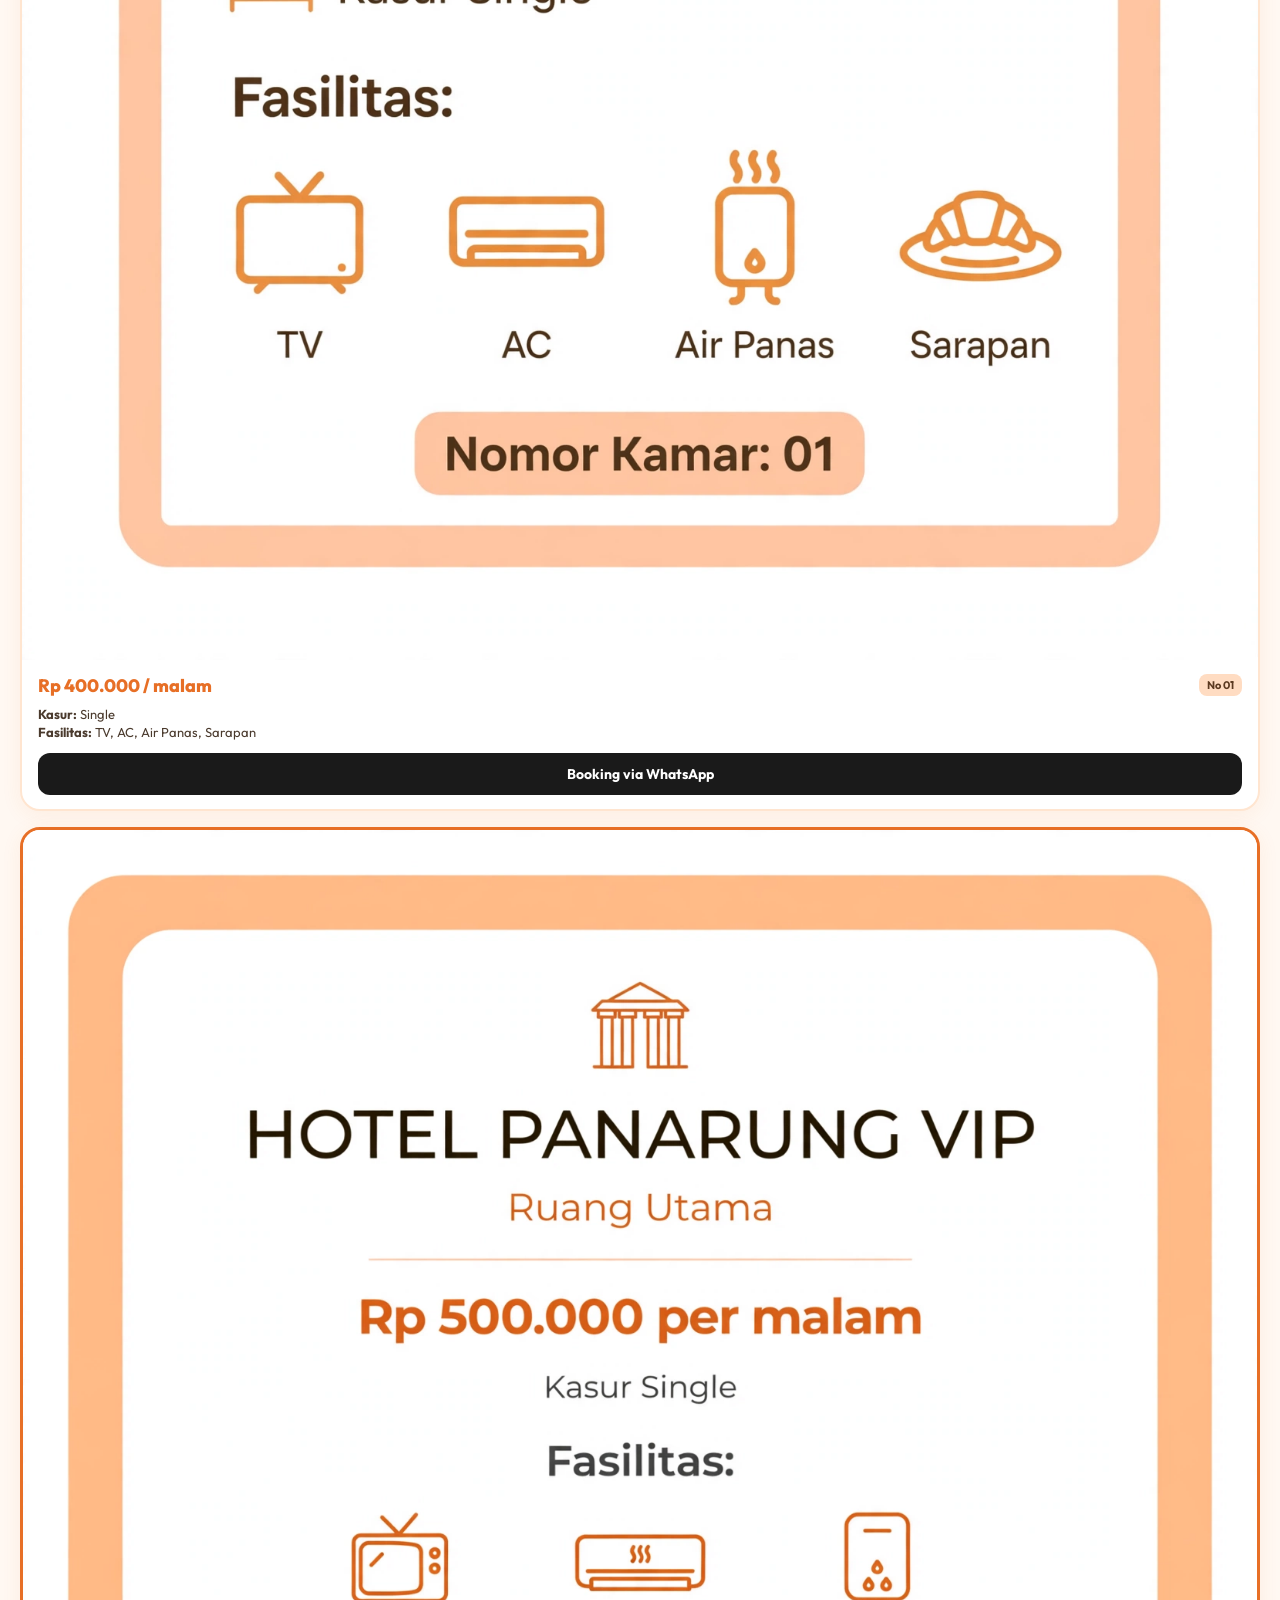
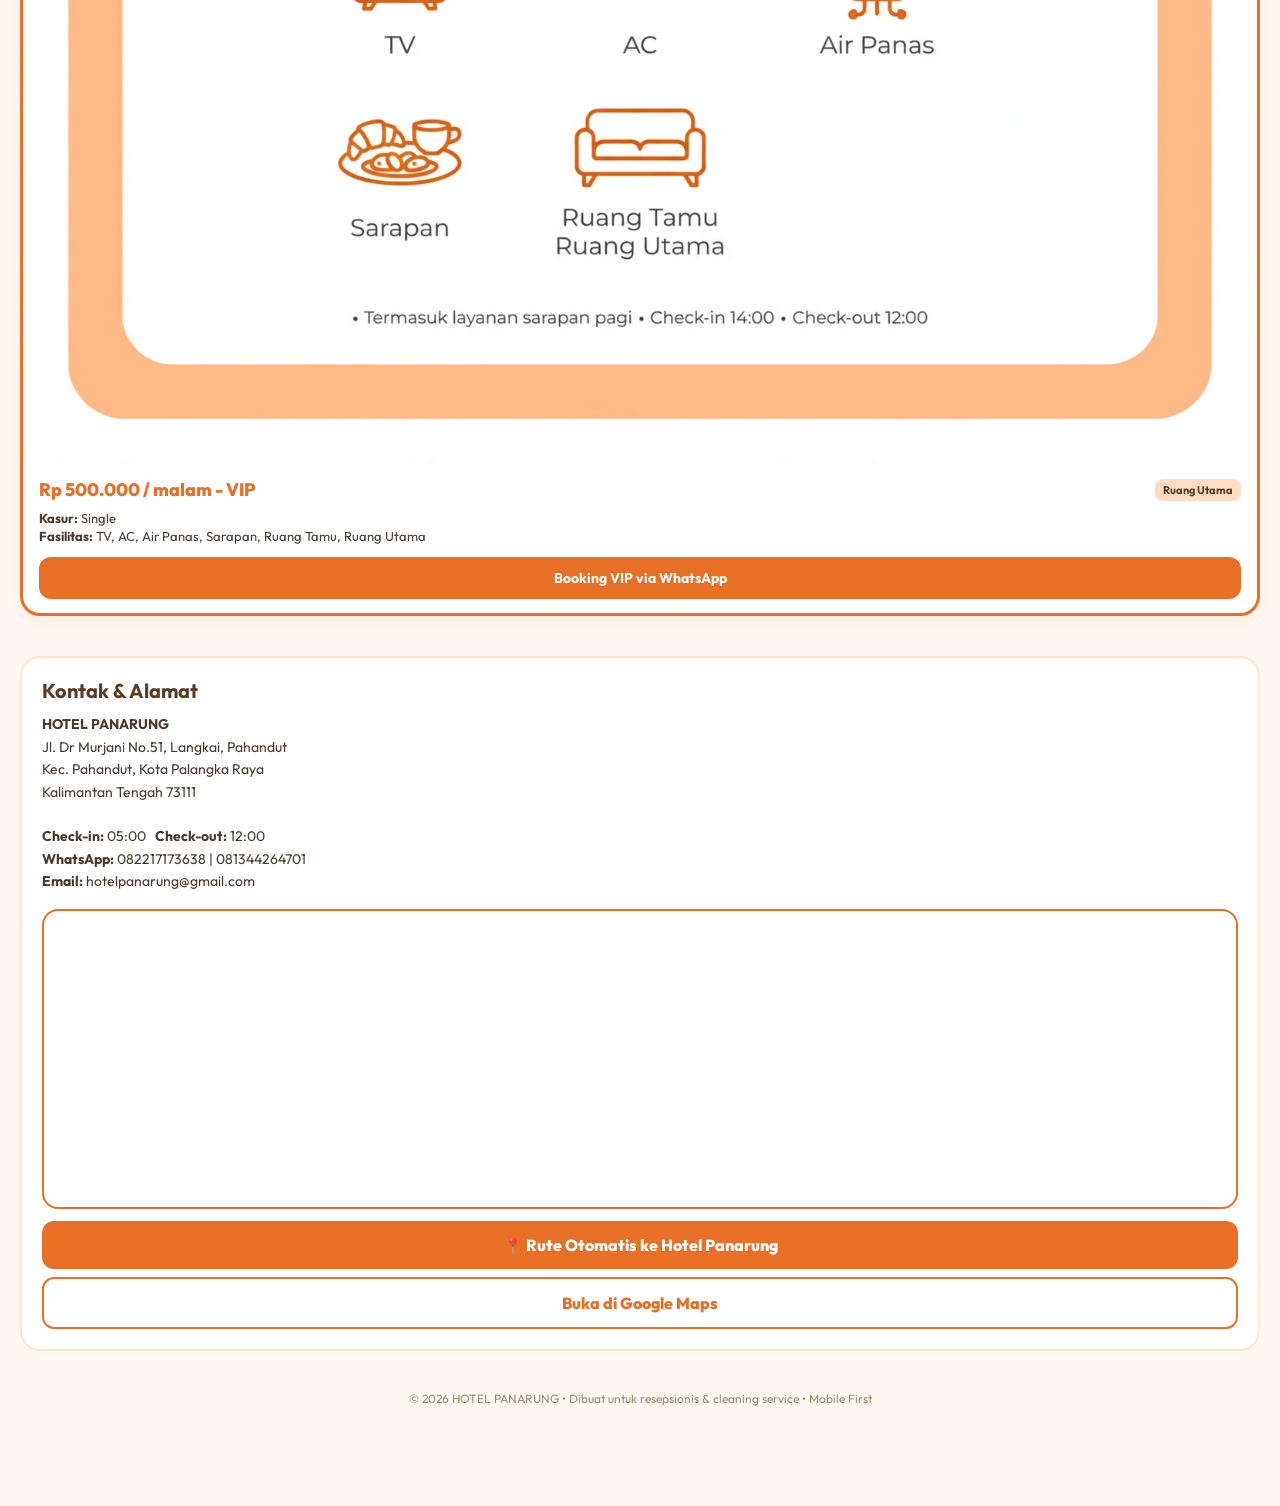
==== commit 6551af47: "ganti data" ====
--- a/index.html
+++ b/index.html
@@ -99,7 +99,7 @@
       <div class="card-body">
         <div class="card-top"><div class="price">Rp 200.000 / malam</div><div class="rooms">No 07,26</div></div>
         <div class="fac"><b>Kasur:</b> Double<br><b>Fasilitas:</b> TV, AC</div>
-        <a class="book" href="https://wa.me/6281234567890?text=Halo%20Hotel%20Panarung%2C%20saya%20mau%20booking%20kamar%20Rp200.000%20Double%20TV%20AC" target="_blank">Booking via WhatsApp</a>
+        <a class="book" href="https://wa.me/6282217173638?text=Halo%20Hotel%20Panarung%2C%20saya%20mau%20booking%20kamar%20Rp200.000%20Double%20TV%20AC" target="_blank">Booking via WhatsApp</a>
       </div>
     </div>
 
@@ -108,7 +108,7 @@
       <div class="card-body">
         <div class="card-top"><div class="price">Rp 250.000 / malam</div><div class="rooms">No 06,12,13,32</div></div>
         <div class="fac"><b>Kasur:</b> Single & Double<br><b>Fasilitas:</b> TV, AC, Air Panas</div>
-        <a class="book" href="https://wa.me/6281234567890?text=Halo%20Hotel%20Panarung%2C%20saya%20mau%20booking%20kamar%20Rp250.000" target="_blank">Booking via WhatsApp</a>
+        <a class="book" href="https://wa.me/6282217173638?text=Halo%20Hotel%20Panarung%2C%20saya%20mau%20booking%20kamar%20Rp250.000" target="_blank">Booking via WhatsApp</a>
       </div>
     </div>
 
@@ -117,7 +117,7 @@
       <div class="card-body">
         <div class="card-top"><div class="price">Rp 400.000 / malam</div><div class="rooms">No 01</div></div>
         <div class="fac"><b>Kasur:</b> Single<br><b>Fasilitas:</b> TV, AC, Air Panas, Sarapan</div>
-        <a class="book" href="https://wa.me/6281234567890?text=Halo%20Hotel%20Panarung%2C%20saya%20mau%20booking%20kamar%20Rp400.000%20plus%20Sarapan" target="_blank">Booking via WhatsApp</a>
+        <a class="book" href="https://wa.me/6282217173638?text=Halo%20Hotel%20Panarung%2C%20saya%20mau%20booking%20kamar%20Rp400.000%20plus%20Sarapan" target="_blank">Booking via WhatsApp</a>
       </div>
     </div>
 
@@ -140,8 +140,8 @@
     Jl. Dr Murjani No.51, Langkai, Pahandut<br>
     Kec. Pahandut, Kota Palangka Raya<br>
     Kalimantan Tengah 73111<br><br>
-    <b>Check-in:</b> 14:00 &nbsp; <b>Check-out:</b> 12:00<br>
-    <b>WhatsApp:</b> +62 812-xxxx-xxxx (ganti nomor kamu)<br>
+    <b>Check-in:</b> 05:00 &nbsp; <b>Check-out:</b> 12:00<br>
+    <b>WhatsApp:</b> 082217173638 | 081344264701<br>
     <b>Email:</b> hotelpanarung@gmail.com
   </div>
   <div class="map-box">
@@ -156,15 +156,15 @@
 <div class="bottom-nav">
   <a href="#home" class="active">🏠<br>Home</a>
   <a href="#katalog">🛏️<br>Katalog</a>
-  <a href="https://wa.me/6281234567890">💬<br>Booking</a>
+  <a href="https://wa.me/6282217173638">💬<br>Booking</a>
   <a href="#kontak">📍<br>Alamat</a>
 </div>
 
 <script>
 // ganti nomor WA di semua link booking
-const WA_NUMBER = "6281234567890"; // GANTI dengan nomor WhatsApp Business kamu
+const WA_NUMBER = "6282217173638"; // GANTI dengan nomor WhatsApp Business kamu
 document.querySelectorAll('a.book').forEach(a=>{
-  a.href = a.href.replace(/6281234567890/, WA_NUMBER);
+  a.href = a.href.replace(/6282217173638/, WA_NUMBER);
 });
 document.querySelectorAll('.bottom-nav a')[2].href = `https://wa.me/${WA_NUMBER}?text=Halo%20Hotel%20Panarung`;
 
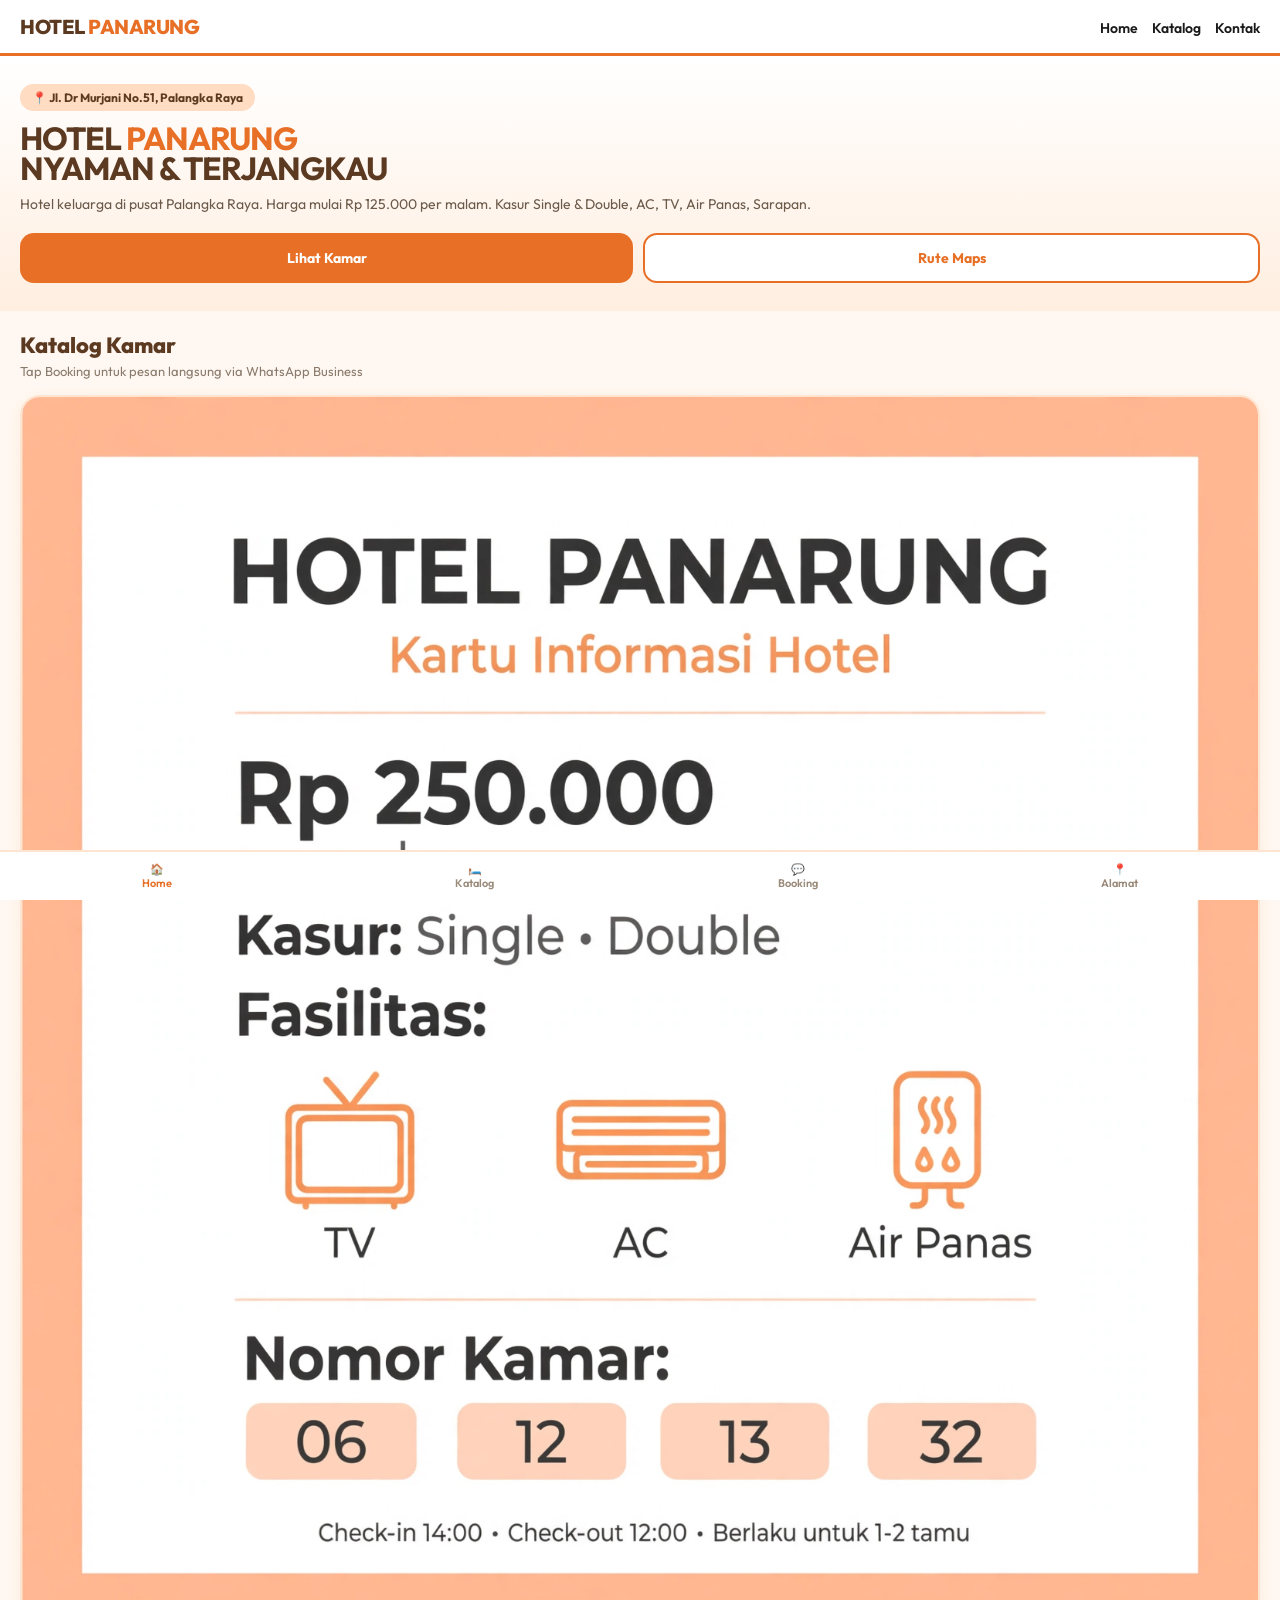
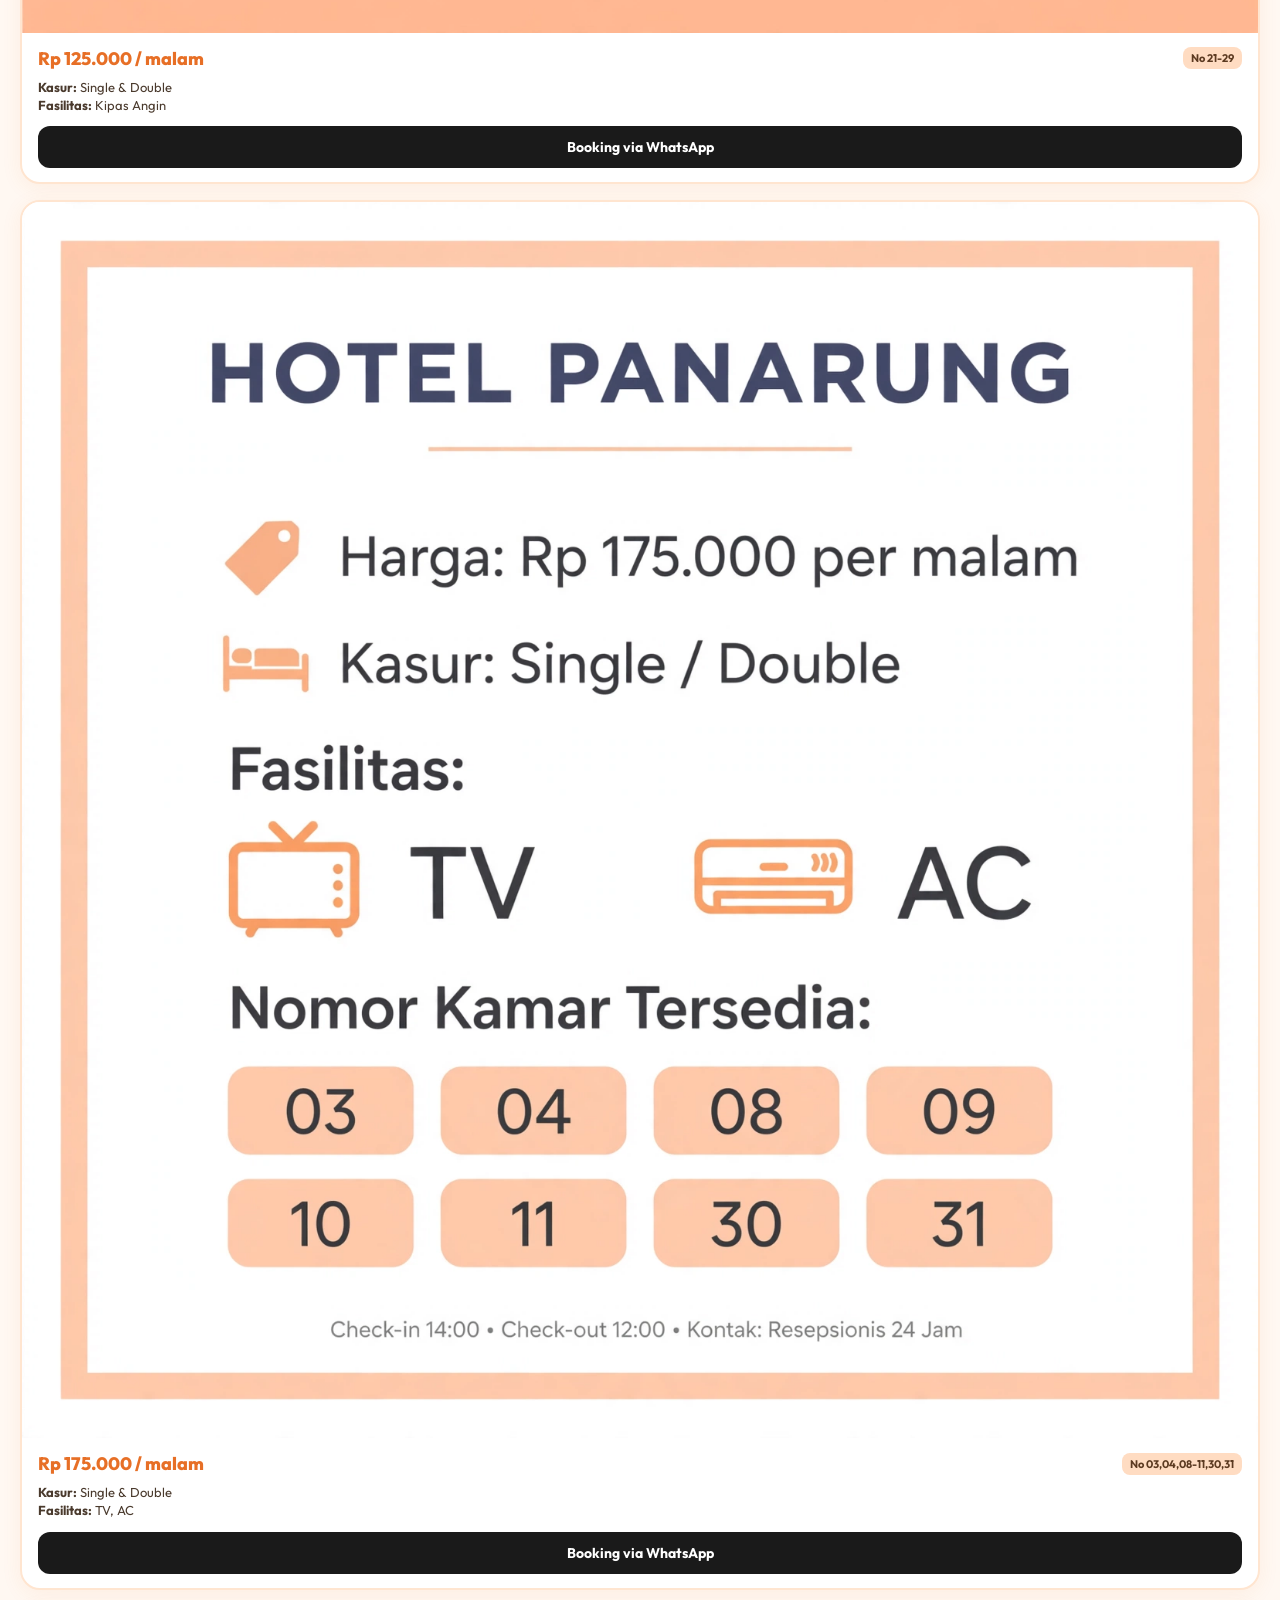
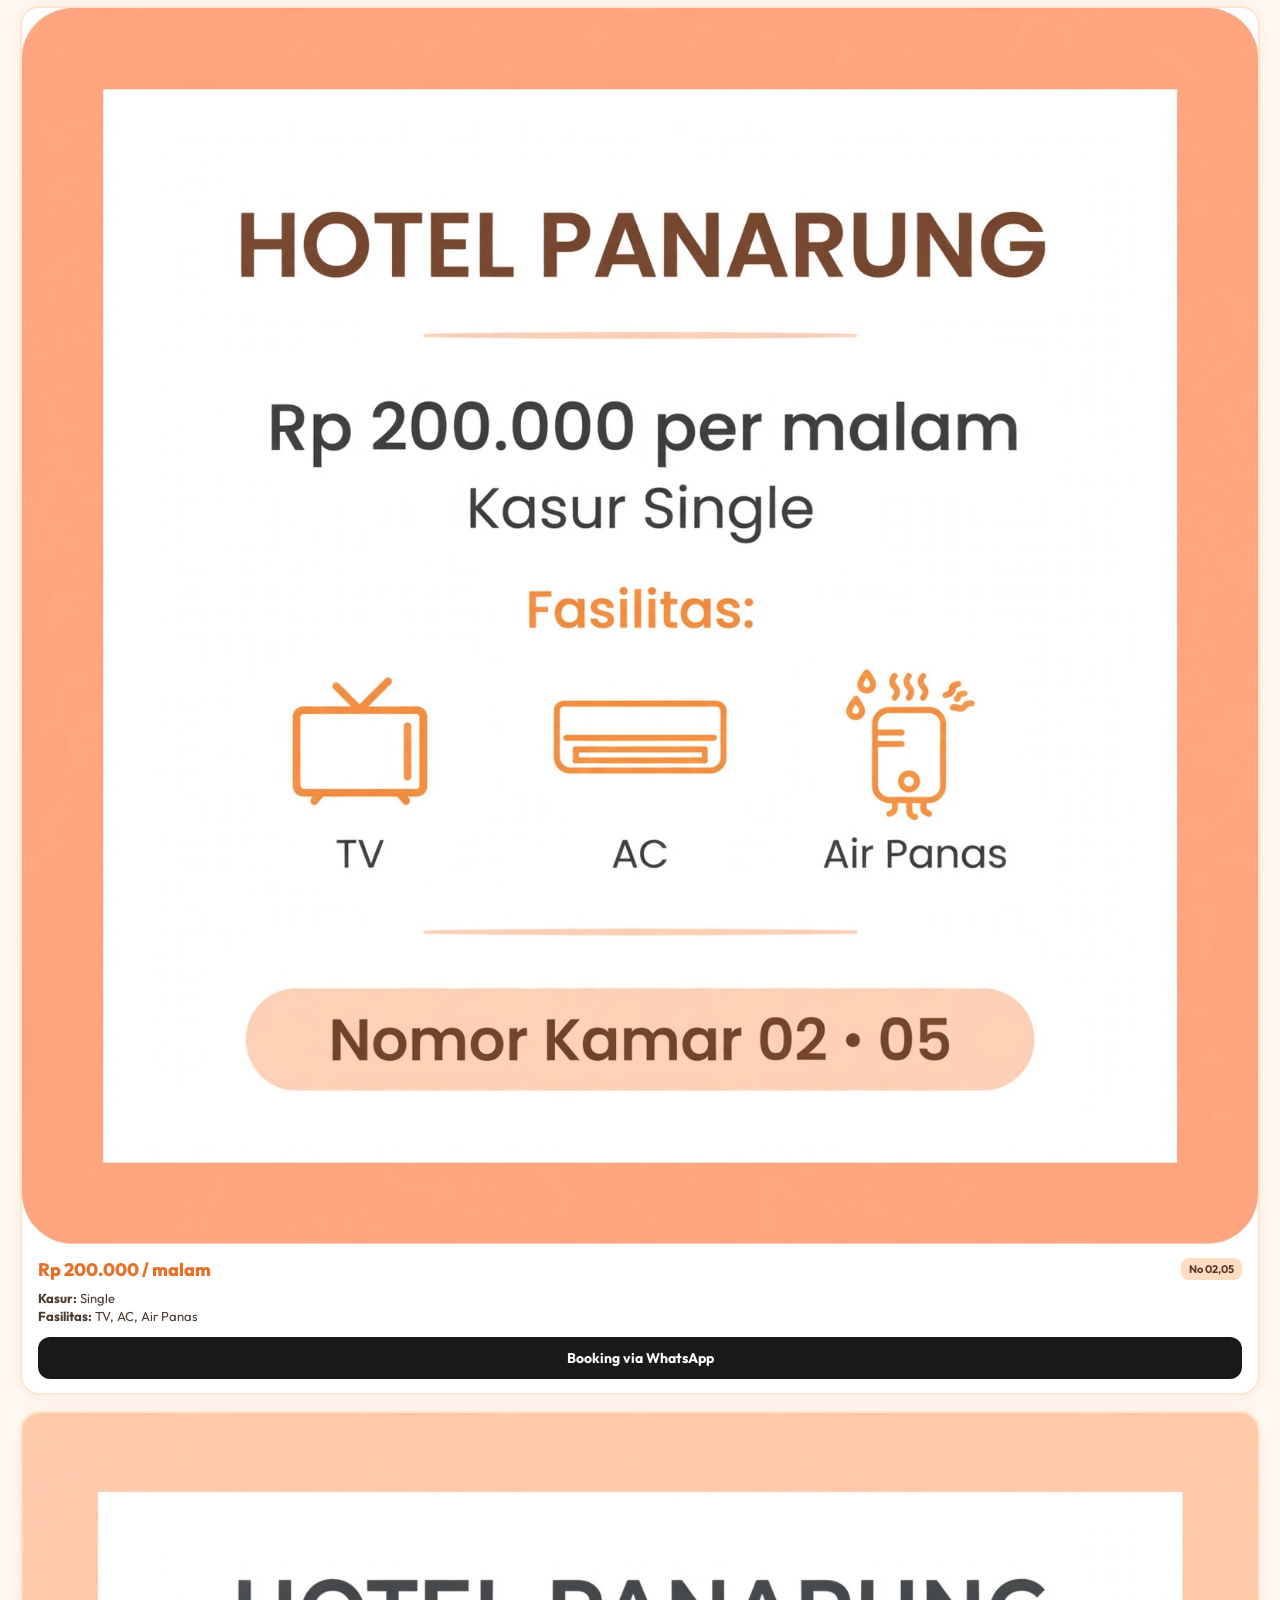
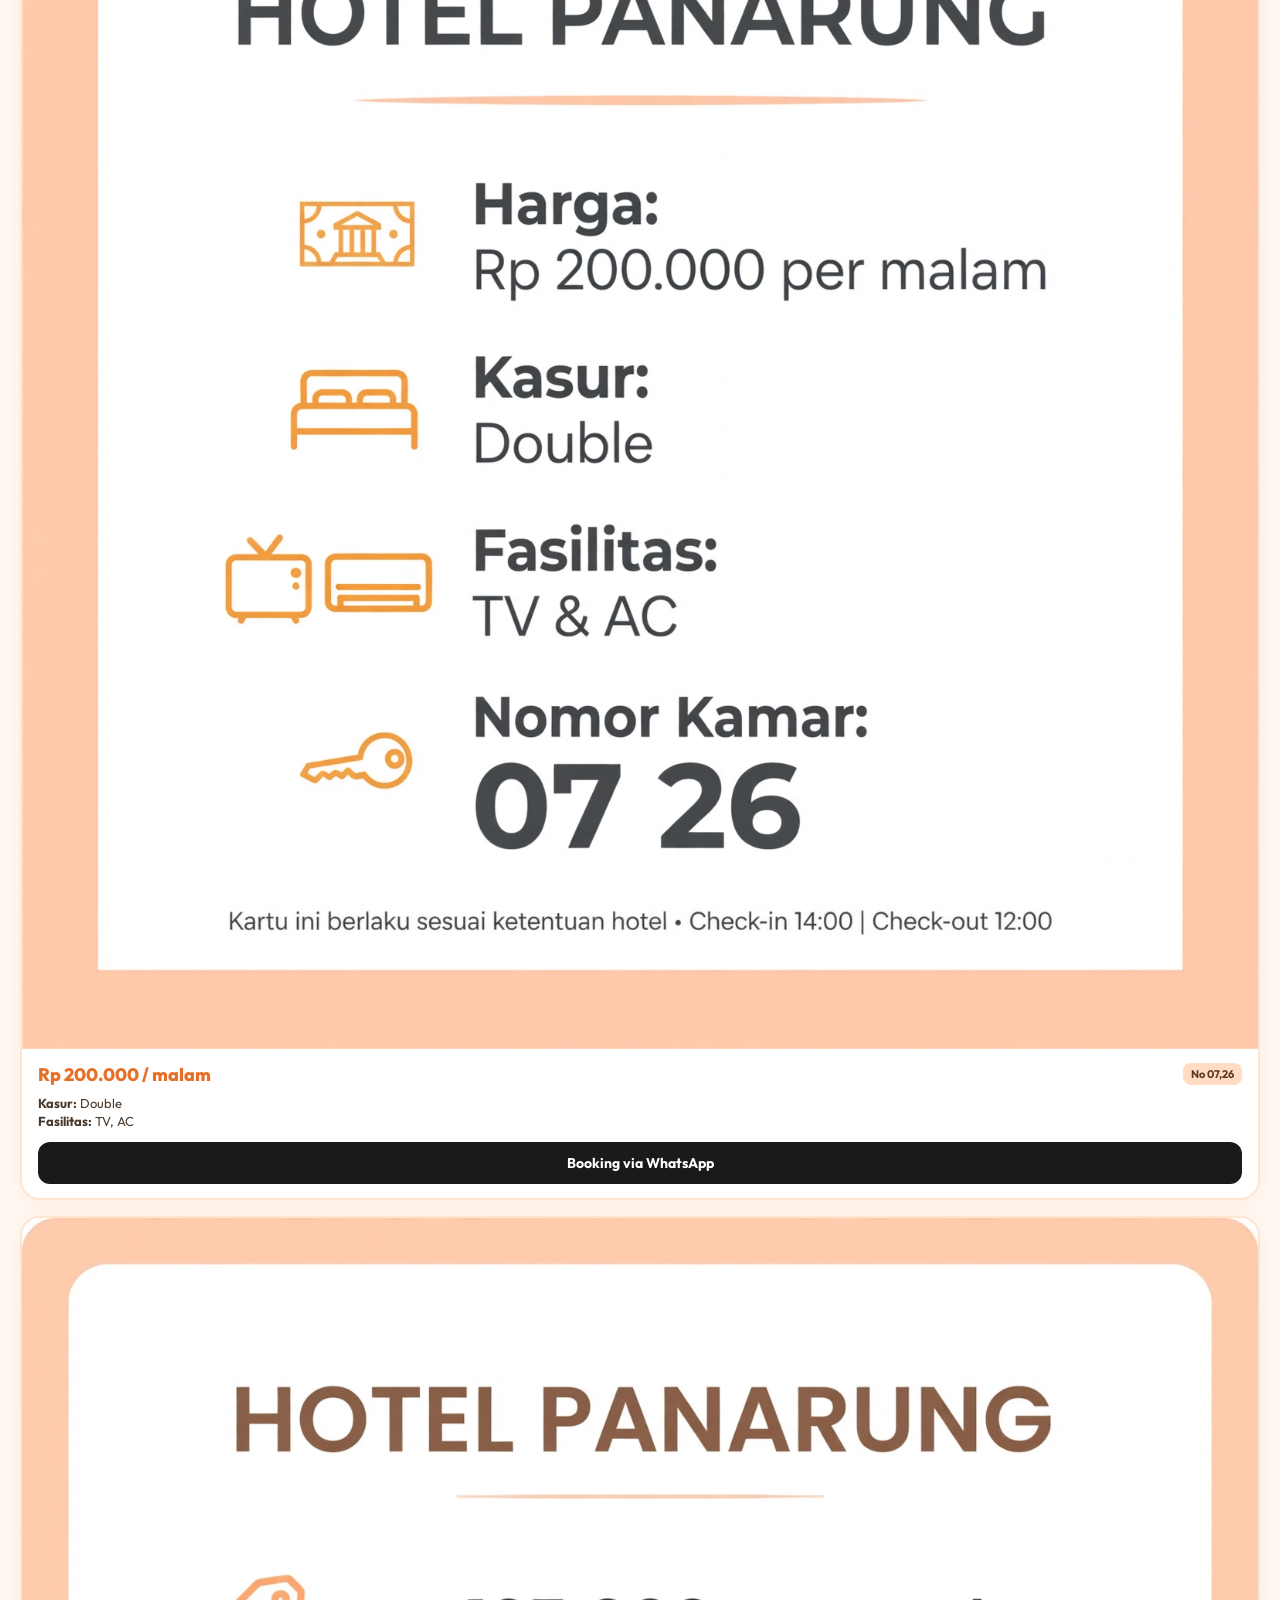
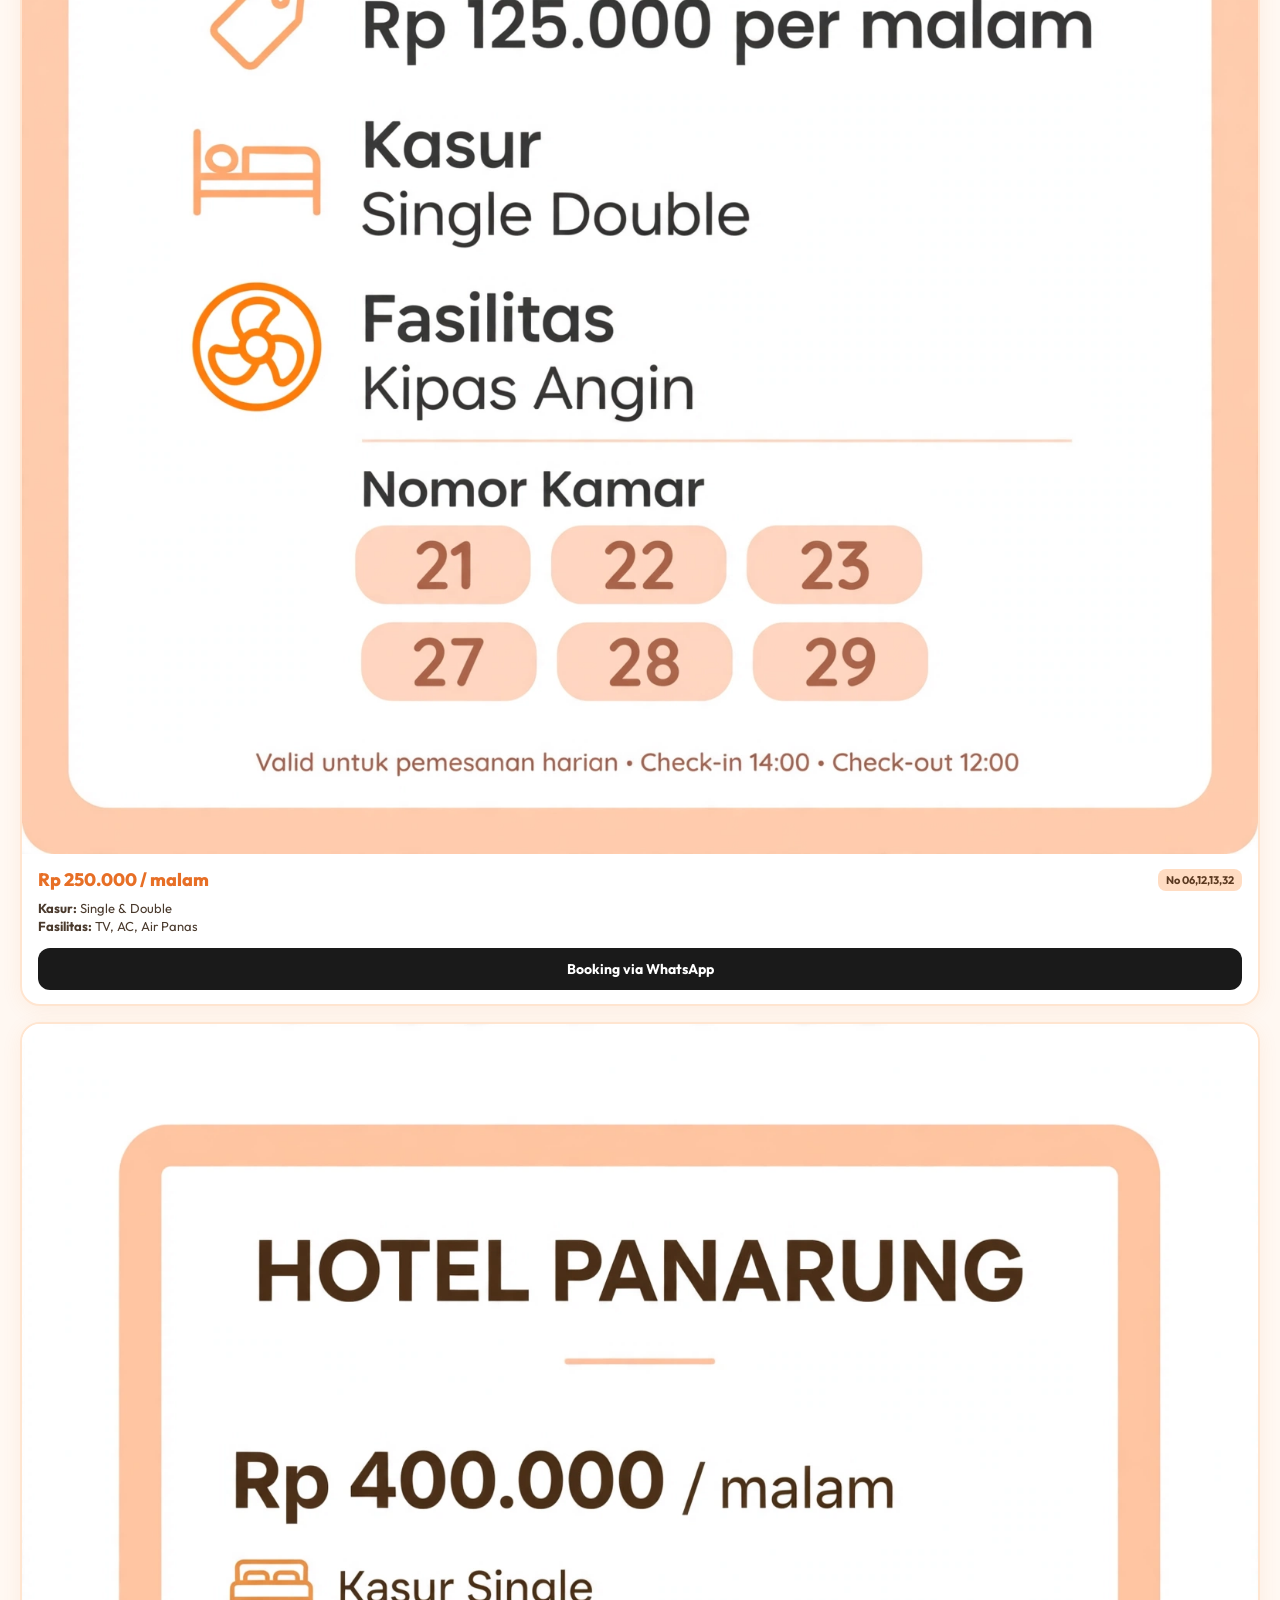
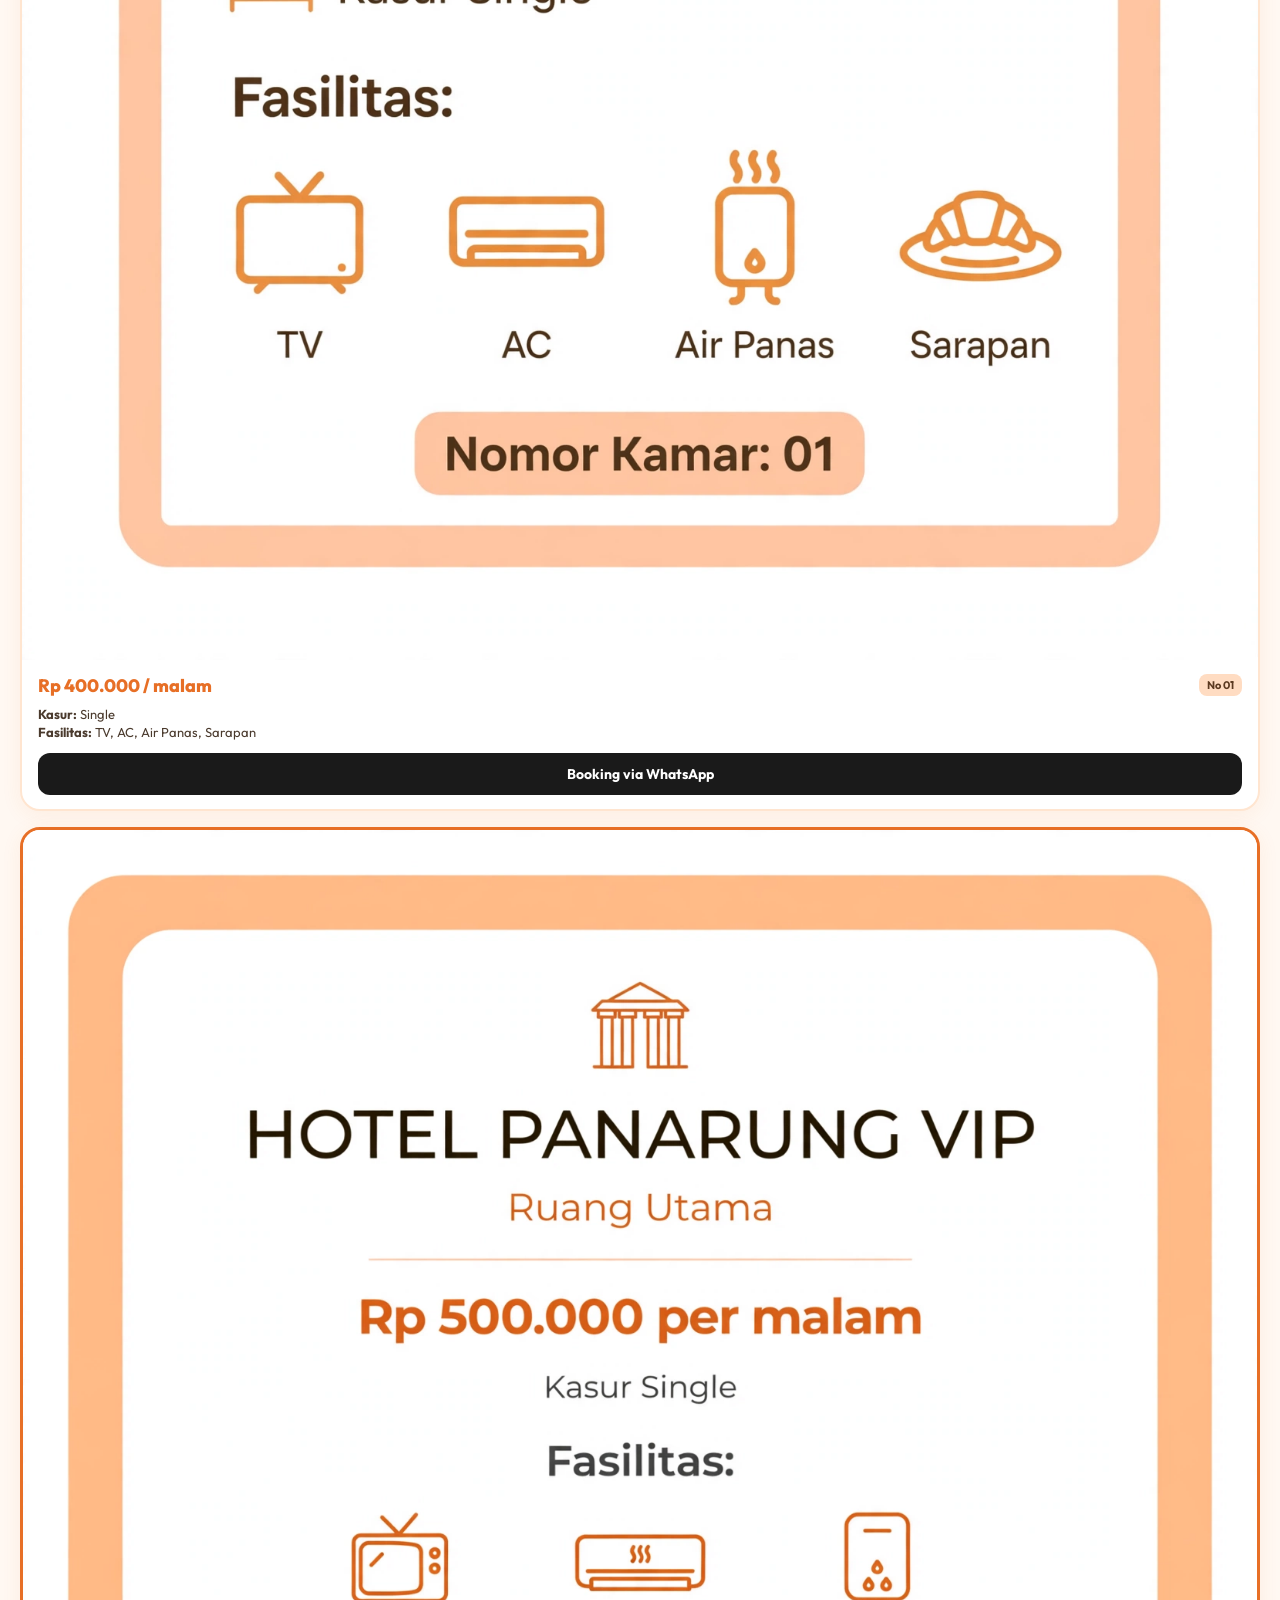
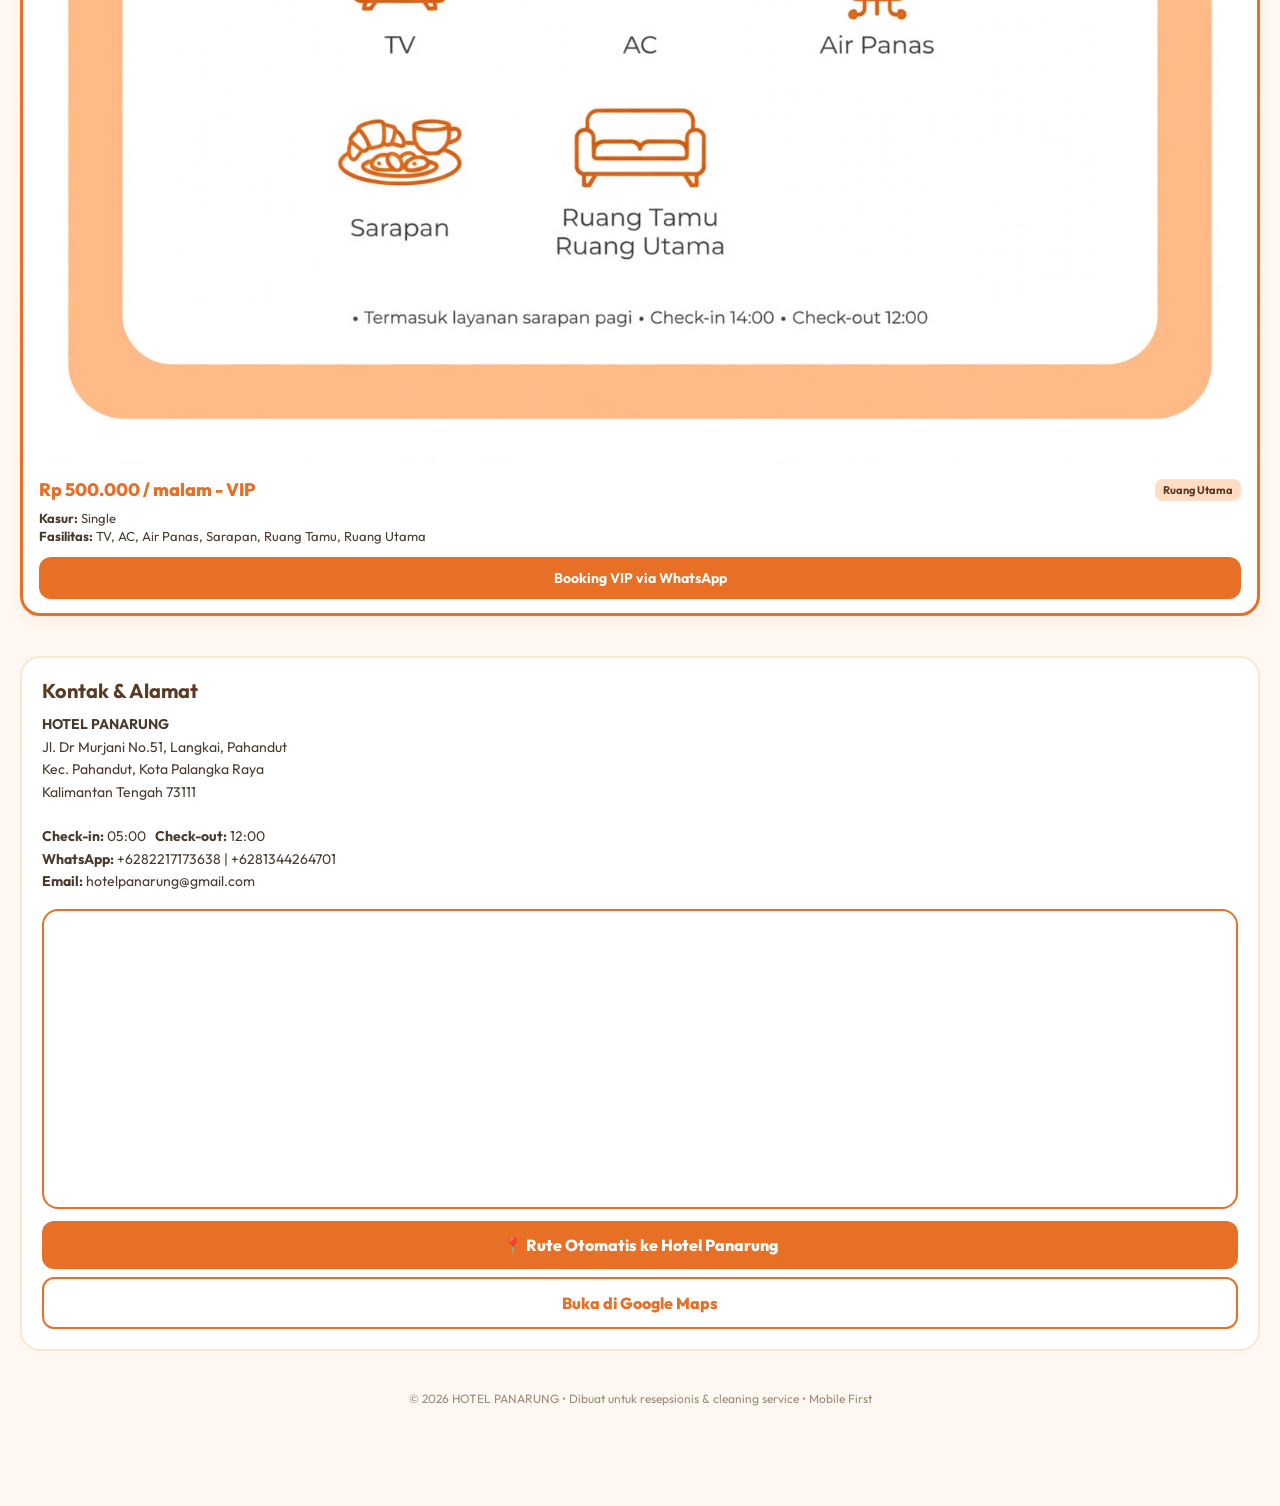
==== commit ee7a6d41: "new" ====
--- a/index.html
+++ b/index.html
@@ -141,7 +141,7 @@
     Kec. Pahandut, Kota Palangka Raya<br>
     Kalimantan Tengah 73111<br><br>
     <b>Check-in:</b> 05:00 &nbsp; <b>Check-out:</b> 12:00<br>
-    <b>WhatsApp:</b> 082217173638 | 081344264701<br>
+    <b>WhatsApp:</b> +6282217173638 | +6281344264701<br>
     <b>Email:</b> hotelpanarung@gmail.com
   </div>
   <div class="map-box">
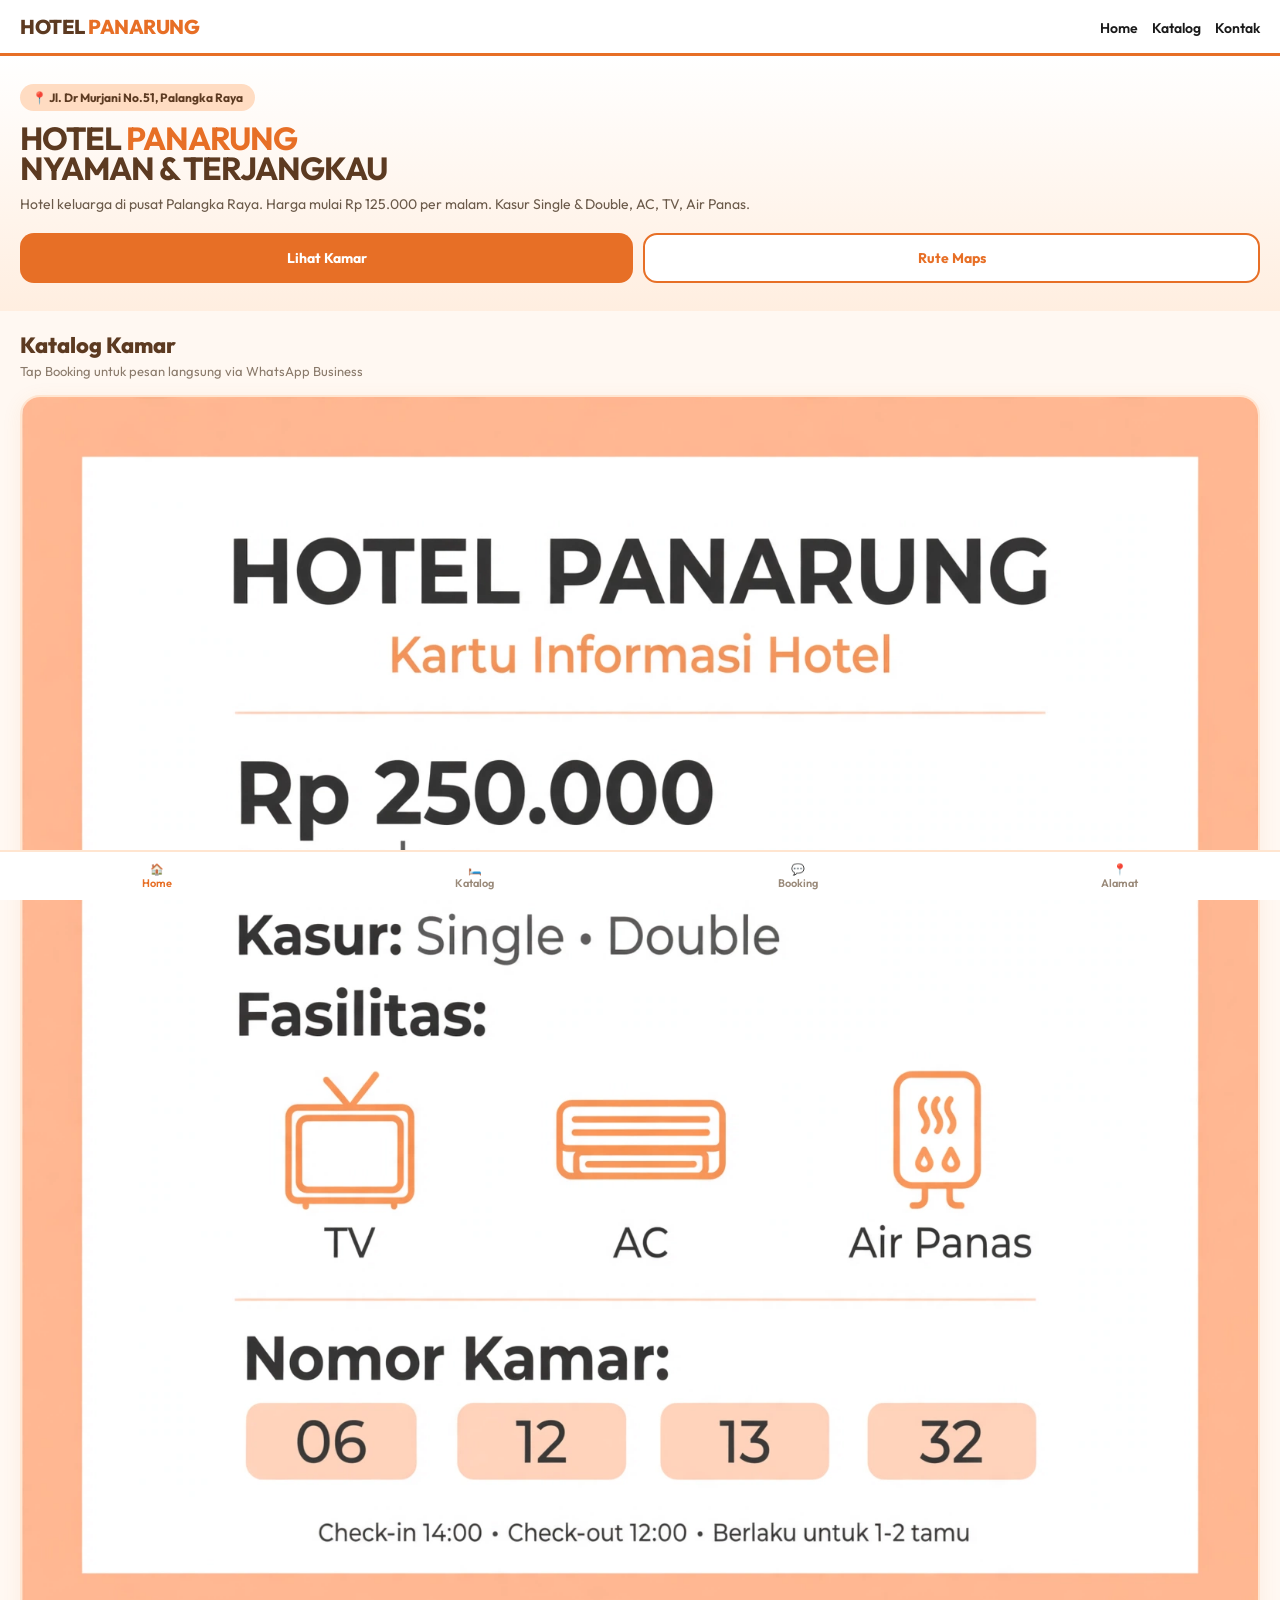
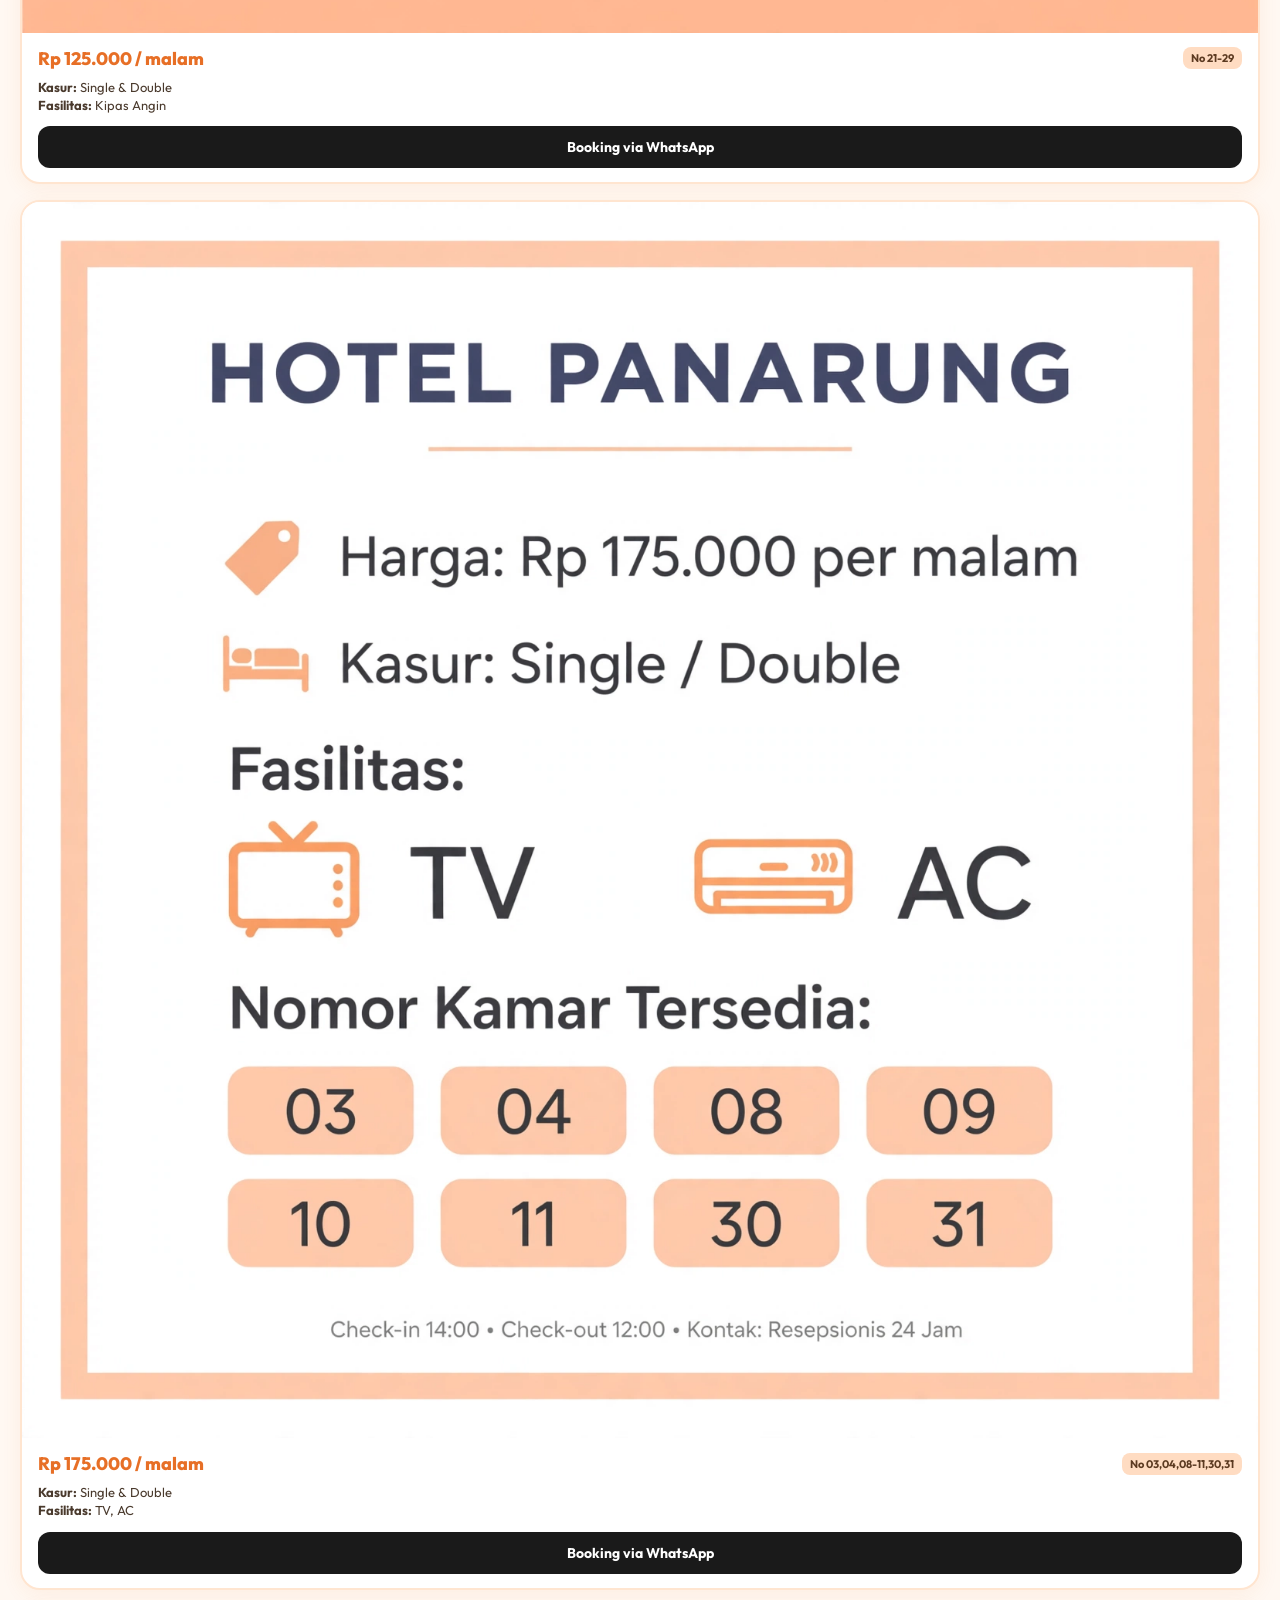
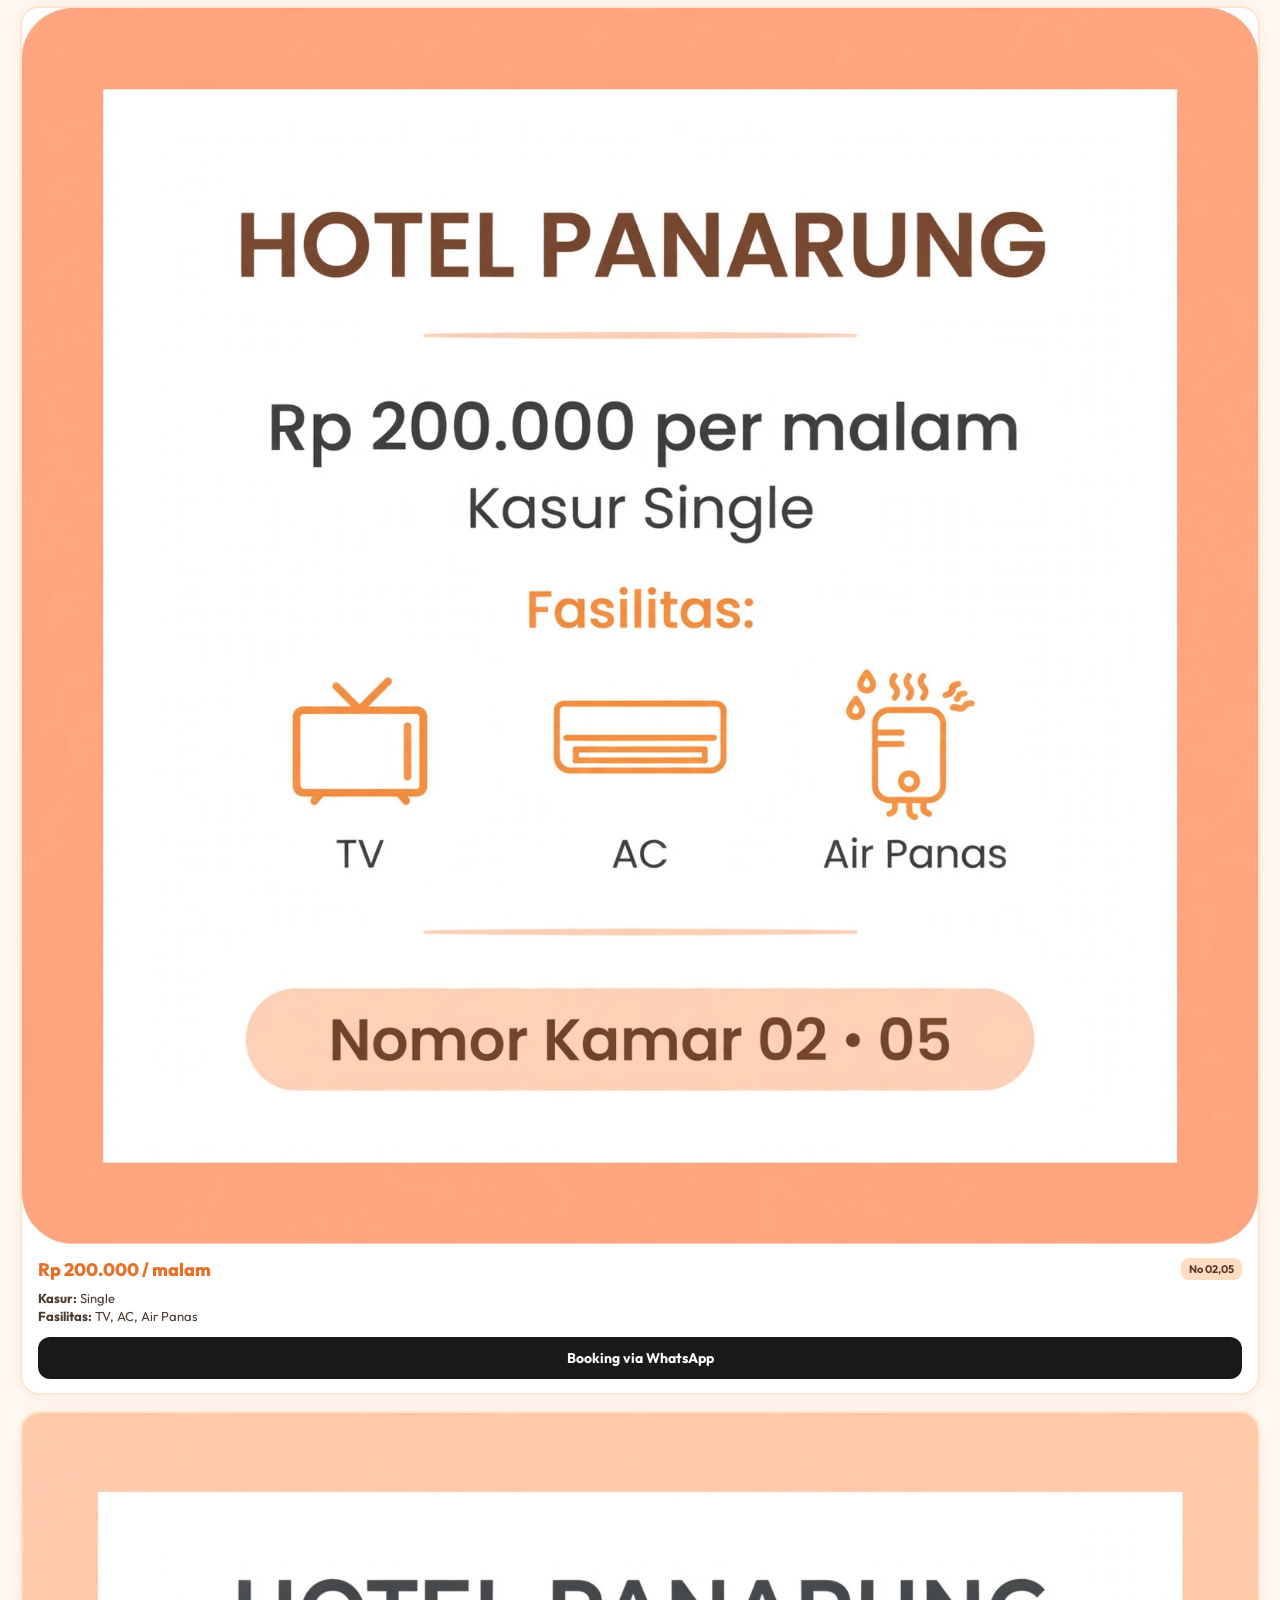
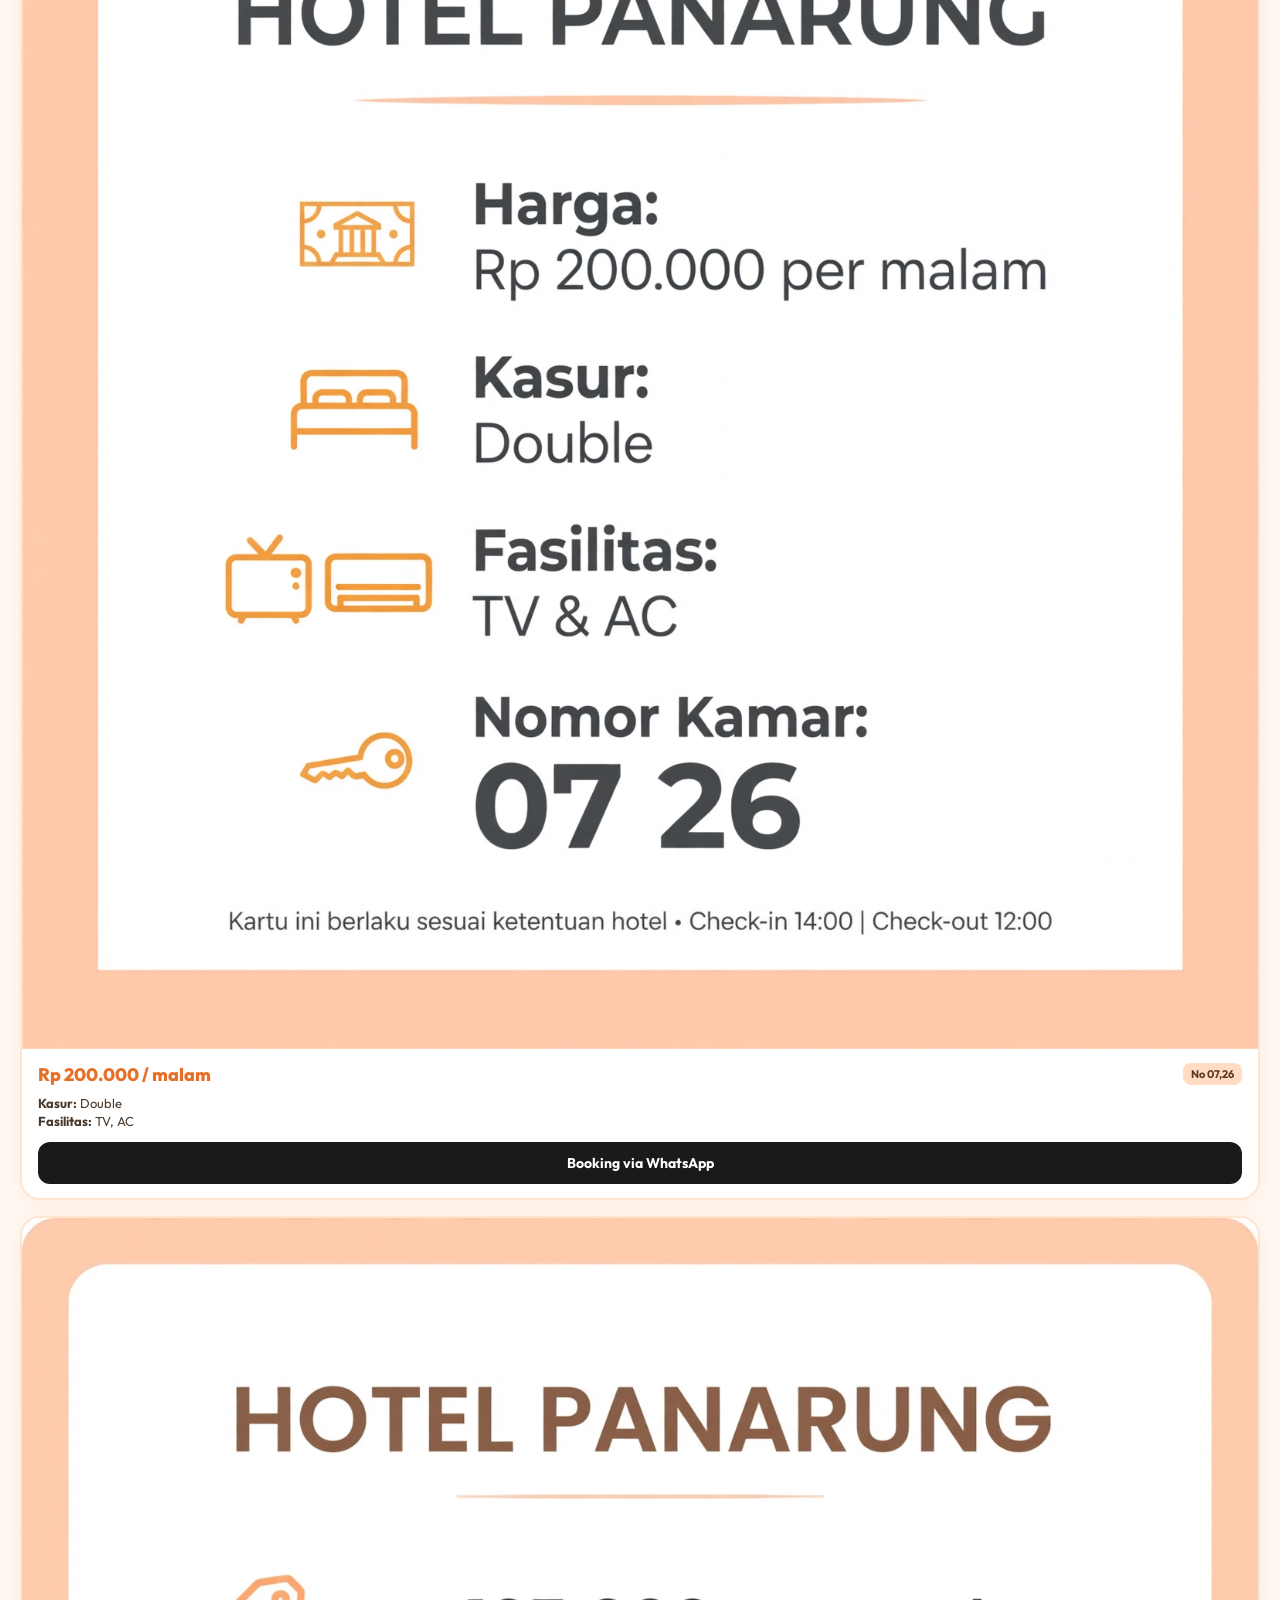
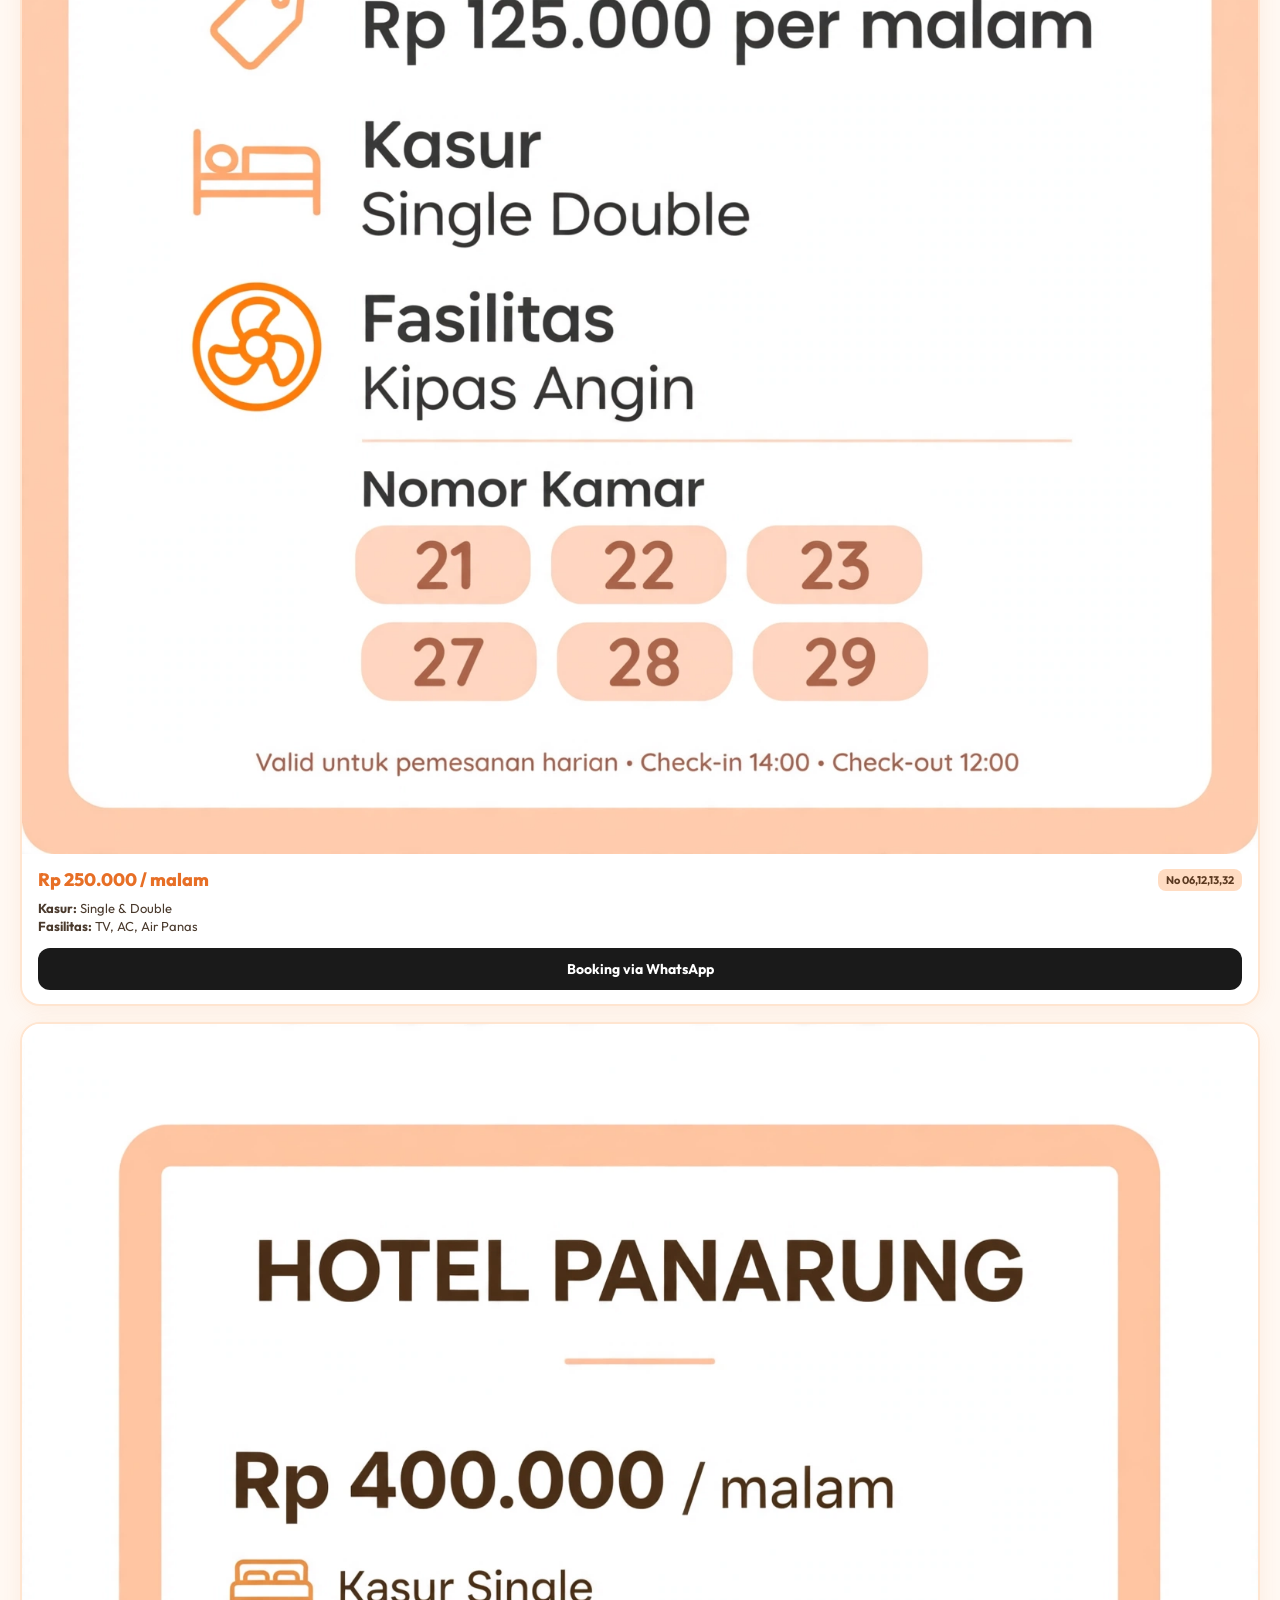
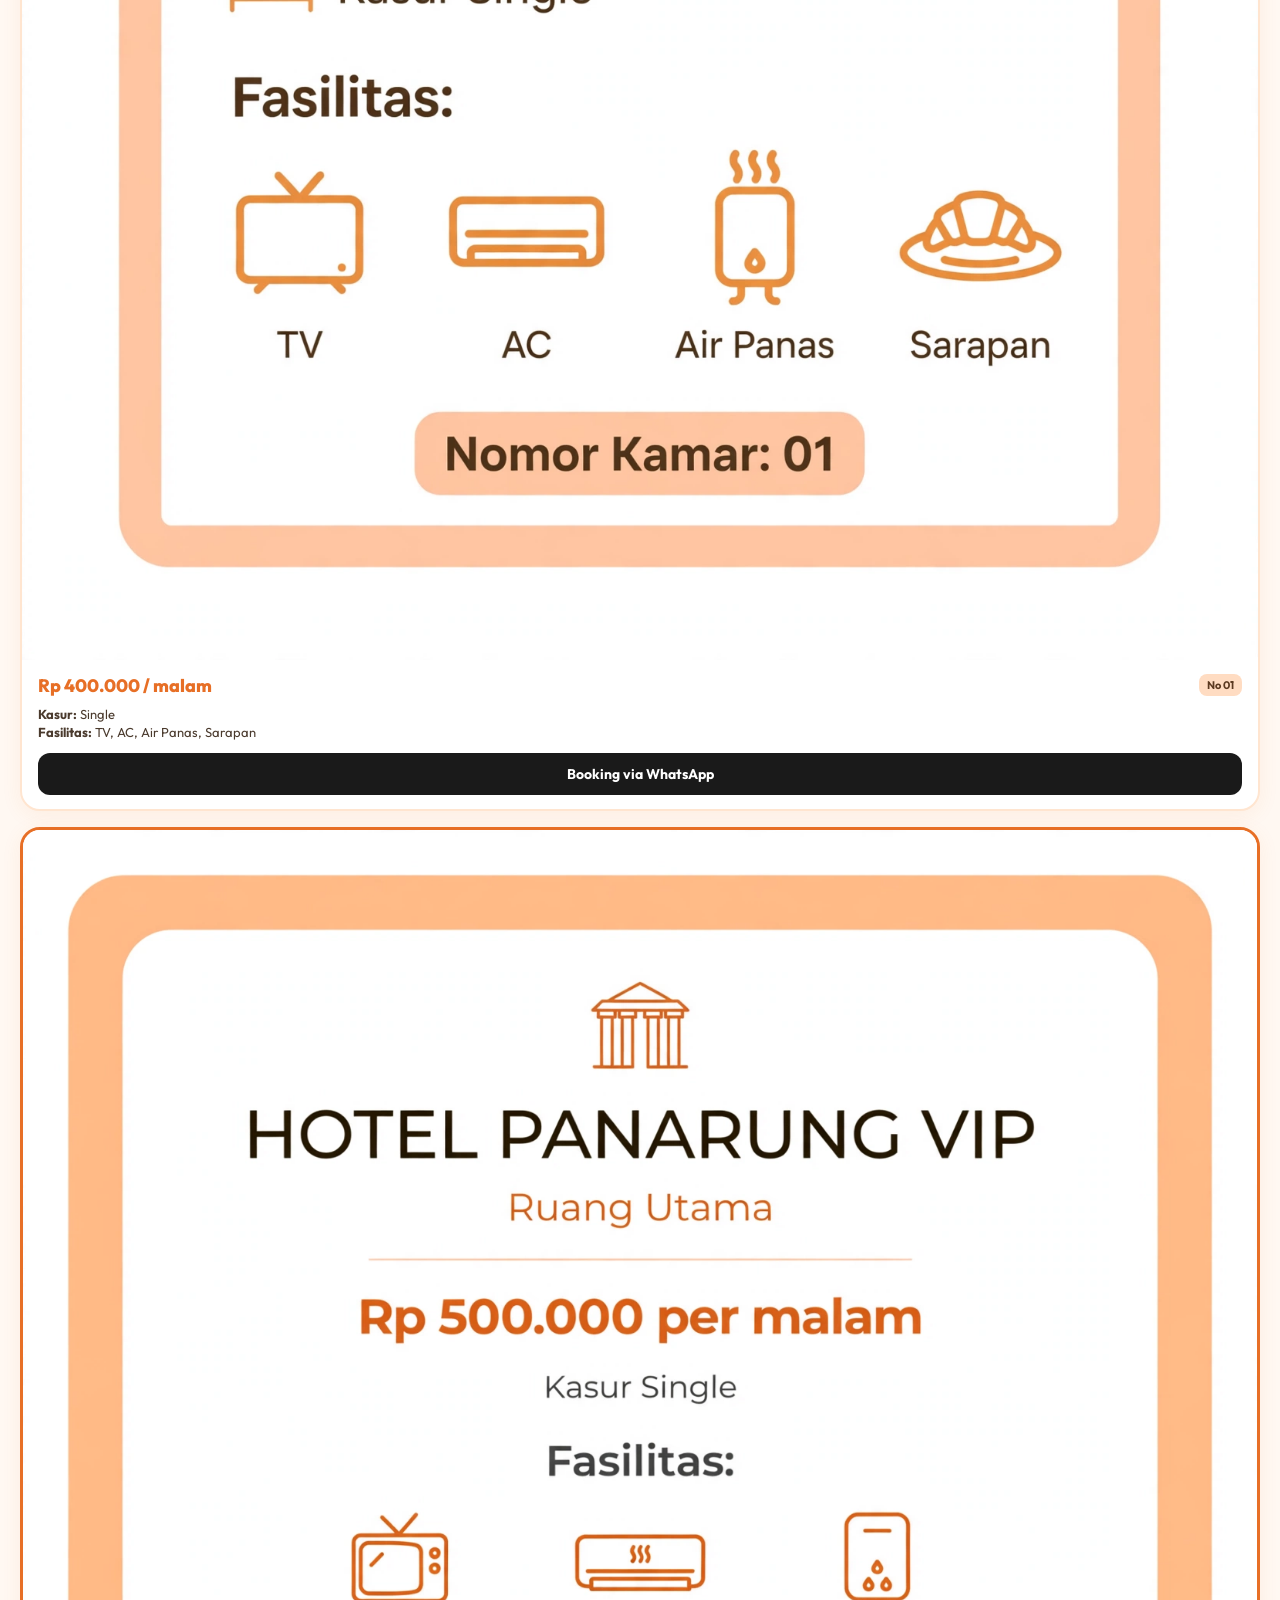
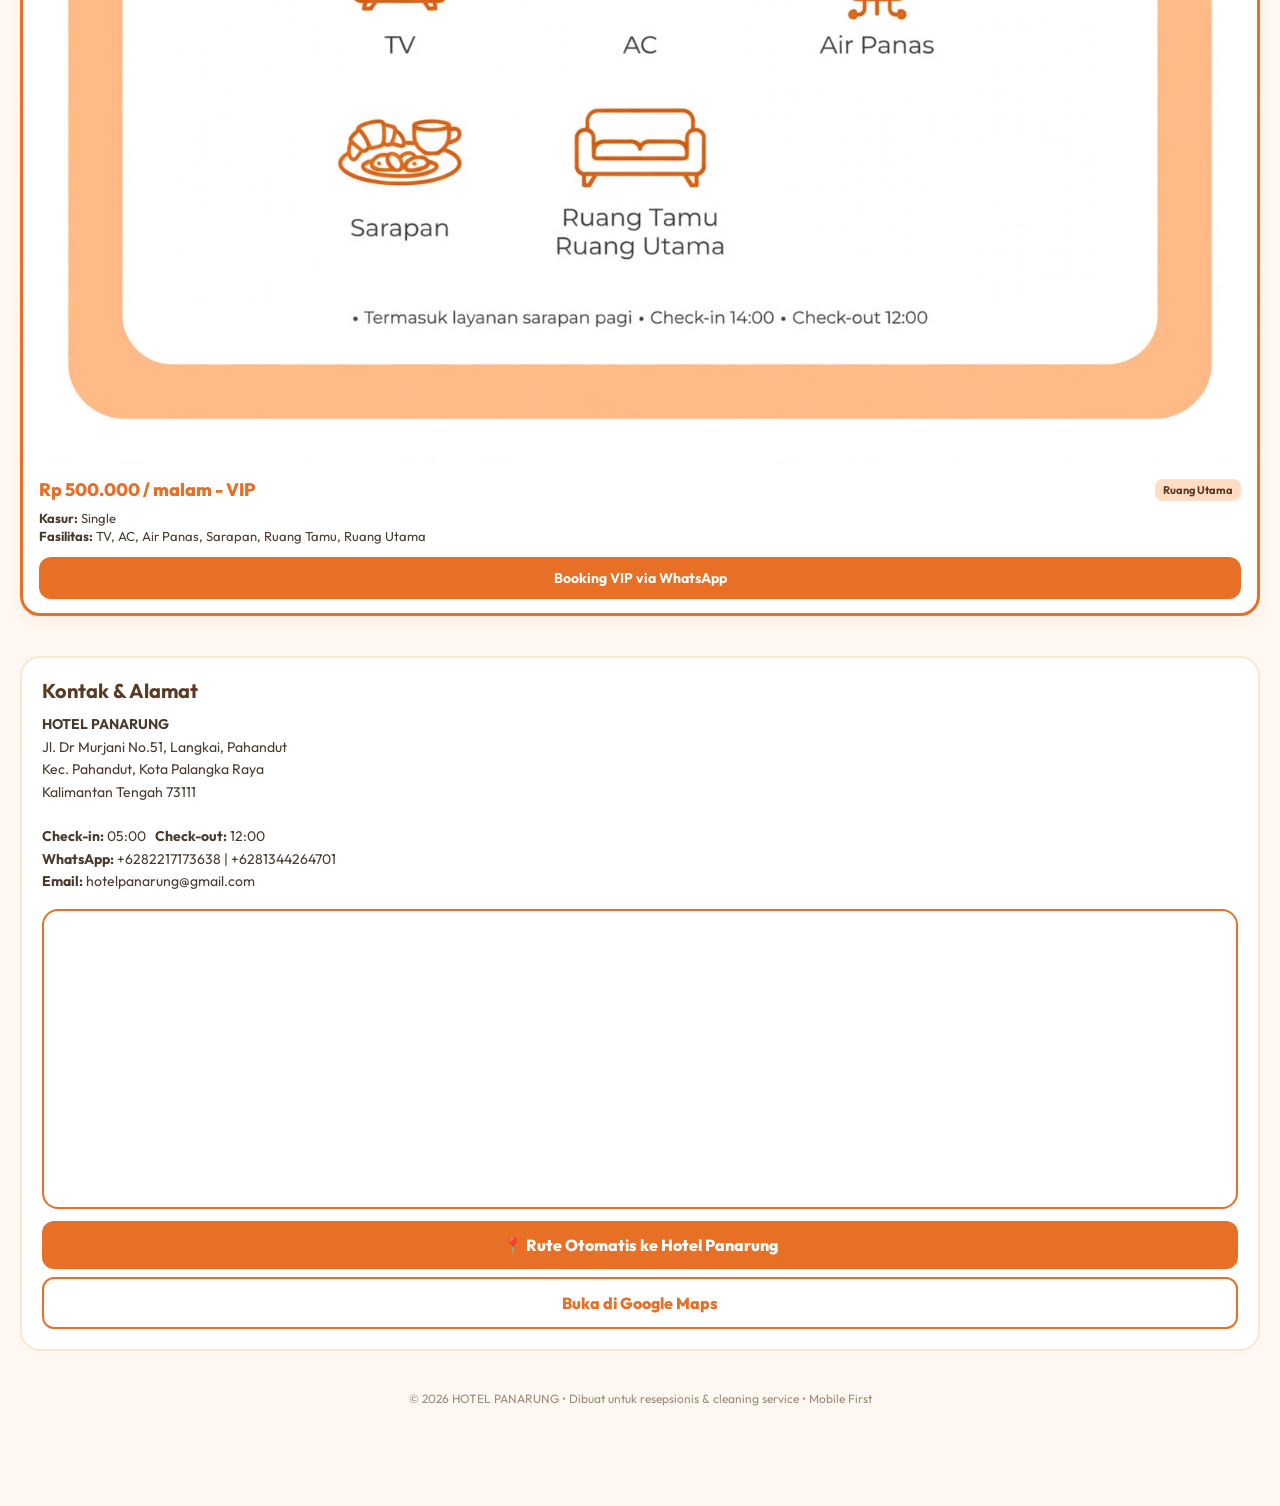
==== commit 0c9ee51b: "wow" ====
--- a/index.html
+++ b/index.html
@@ -55,7 +55,7 @@
 <div class="hero" id="home">
   <div class="badge">📍 Jl. Dr Murjani No.51, Palangka Raya</div>
   <h1>HOTEL <span>PANARUNG</span><br>NYAMAN & TERJANGKAU</h1>
-  <p>Hotel keluarga di pusat Palangka Raya. Harga mulai Rp 125.000 per malam. Kasur Single & Double, AC, TV, Air Panas, Sarapan.</p>
+  <p>Hotel keluarga di pusat Palangka Raya. Harga mulai Rp 125.000 per malam. Kasur Single & Double, AC, TV, Air Panas.</p>
   <div class="cta-row">
     <a class="btn btn-primary" href="#katalog">Lihat Kamar</a>
     <a class="btn btn-outline" href="https://maps.app.goo.gl/UneBsMLtS9qaUc4A8" target="_blank">Rute Maps</a>
@@ -72,7 +72,7 @@
       <div class="card-body">
         <div class="card-top"><div class="price">Rp 125.000 / malam</div><div class="rooms">No 21-29</div></div>
         <div class="fac"><b>Kasur:</b> Single & Double<br><b>Fasilitas:</b> Kipas Angin</div>
-        <a class="book" href="https://wa.me/6281234567890?text=Halo%20Hotel%20Panarung%2C%20saya%20mau%20booking%20kamar%20Rp125.000%20No%2021-29%20Kipas%20Angin" target="_blank">Booking via WhatsApp</a>
+        <a class="book" href="https://wa.me/6282217173638?text=Halo%20Hotel%20Panarung%2C%20saya%20mau%20booking%20kamar%20Rp125.000%20No%2021-29%20Kipas%20Angin" target="_blank">Booking via WhatsApp</a>
       </div>
     </div>
 
@@ -81,7 +81,7 @@
       <div class="card-body">
         <div class="card-top"><div class="price">Rp 175.000 / malam</div><div class="rooms">No 03,04,08-11,30,31</div></div>
         <div class="fac"><b>Kasur:</b> Single & Double<br><b>Fasilitas:</b> TV, AC</div>
-        <a class="book" href="https://wa.me/6281234567890?text=Halo%20Hotel%20Panarung%2C%20saya%20mau%20booking%20kamar%20Rp175.000%20TV%20AC" target="_blank">Booking via WhatsApp</a>
+        <a class="book" href="https://wa.me/6282217173638?text=Halo%20Hotel%20Panarung%2C%20saya%20mau%20booking%20kamar%20Rp175.000%20TV%20AC" target="_blank">Booking via WhatsApp</a>
       </div>
     </div>
 
@@ -90,7 +90,7 @@
       <div class="card-body">
         <div class="card-top"><div class="price">Rp 200.000 / malam</div><div class="rooms">No 02,05</div></div>
         <div class="fac"><b>Kasur:</b> Single<br><b>Fasilitas:</b> TV, AC, Air Panas</div>
-        <a class="book" href="https://wa.me/6281234567890?text=Halo%20Hotel%20Panarung%2C%20saya%20mau%20booking%20kamar%20Rp200.000%20Single%20TV%20AC%20Air%20Panas" target="_blank">Booking via WhatsApp</a>
+        <a class="book" href="https://wa.me/6282217173638?text=Halo%20Hotel%20Panarung%2C%20saya%20mau%20booking%20kamar%20Rp200.000%20Single%20TV%20AC%20Air%20Panas" target="_blank">Booking via WhatsApp</a>
       </div>
     </div>
 
@@ -126,7 +126,7 @@
       <div class="card-body">
         <div class="card-top"><div class="price">Rp 500.000 / malam - VIP</div><div class="rooms">Ruang Utama</div></div>
         <div class="fac"><b>Kasur:</b> Single<br><b>Fasilitas:</b> TV, AC, Air Panas, Sarapan, Ruang Tamu, Ruang Utama</div>
-        <a class="book" style="background:var(--orange);" href="https://wa.me/6281234567890?text=Halo%20Hotel%20Panarung%2C%20saya%20mau%20booking%20VIP%20Ruang%20Utama%20Rp500.000" target="_blank">Booking VIP via WhatsApp</a>
+        <a class="book" style="background:var(--orange);" href="https://wa.me/6282217173638?text=Halo%20Hotel%20Panarung%2C%20saya%20mau%20booking%20VIP%20Ruang%20Utama%20Rp500.000" target="_blank">Booking VIP via WhatsApp</a>
       </div>
     </div>
 
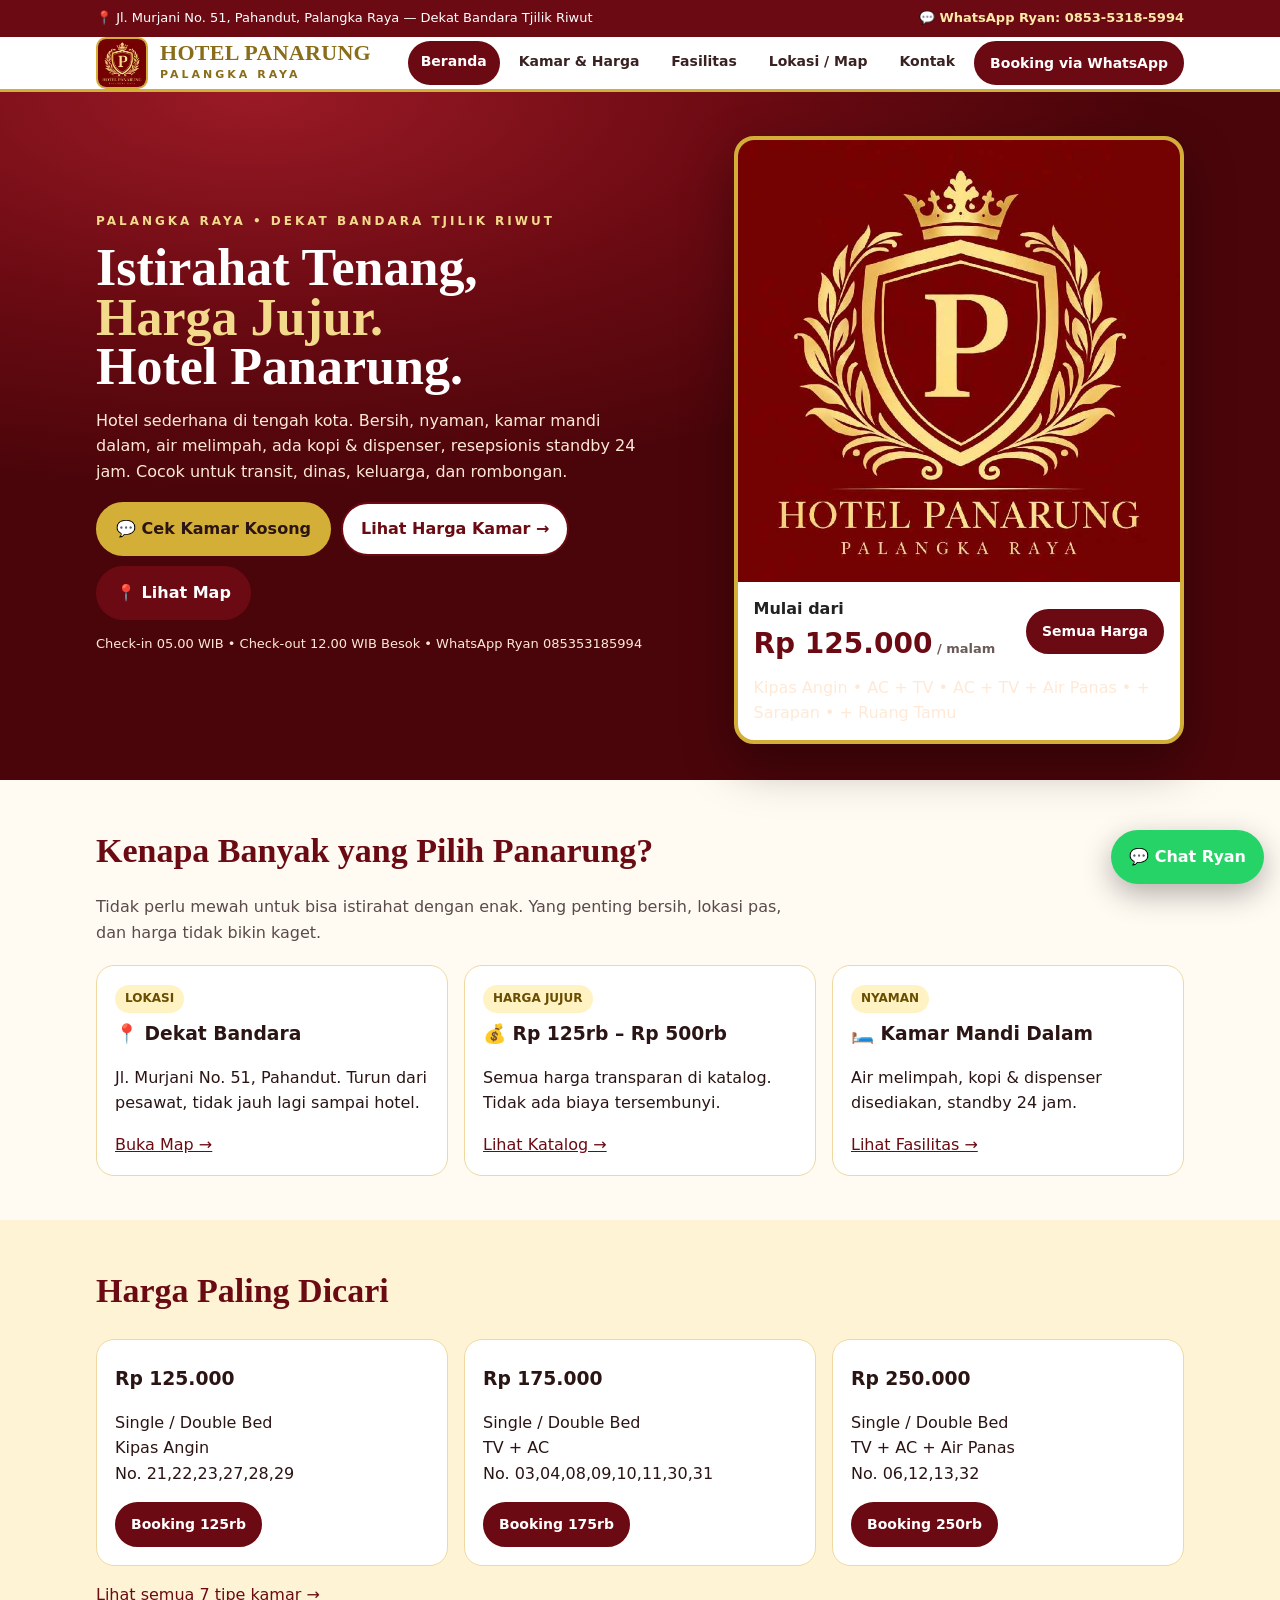
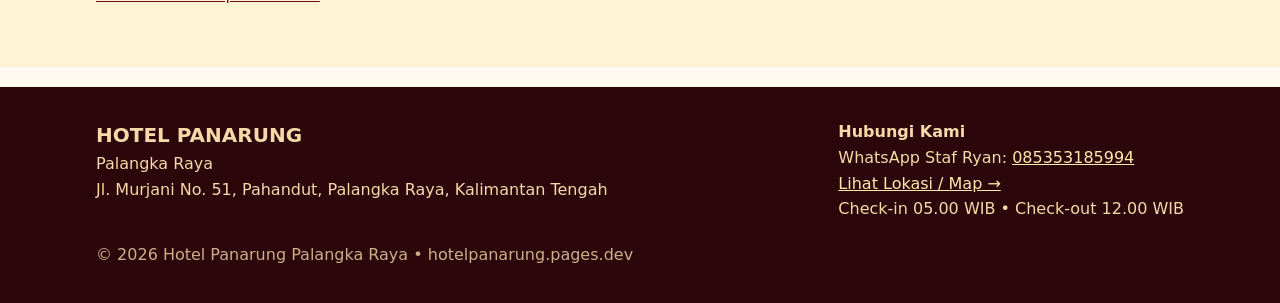
==== commit 906a2041: "hotelbaru" ====
--- a/index.html
+++ b/index.html
@@ -1,192 +1,16 @@
-
-<!DOCTYPE html>
-<html lang="id">
-<head>
-<meta charset="UTF-8">
-<meta name="viewport" content="width=device-width, initial-scale=1.0">
-<title>HOTEL PANARUNG - Palangka Raya</title>
-<link rel="preconnect" href="https://fonts.googleapis.com">
-<link href="https://fonts.googleapis.com/css2?family=Outfit:wght@400;600;700&display=swap" rel="stylesheet">
-<style>
-:root{--orange:#E76F26;--peach:#FFDCC2;--brown:#5C3A21;--dark:#1A1A1A;--bg:#FFF8F2;}
-*{margin:0;padding:0;box-sizing:border-box;font-family:'Outfit',sans-serif;}
-body{background:var(--bg);color:var(--dark);padding-bottom:80px;}
-.header{position:sticky;top:0;z-index:10;background:#fff;border-bottom:3px solid var(--orange);padding:14px 20px;display:flex;justify-content:space-between;align-items:center;}
-.logo{font-weight:800;font-size:20px;letter-spacing:-0.5px;color:var(--brown);} .logo span{color:var(--orange);}
-.nav a{margin-left:14px;text-decoration:none;color:var(--dark);font-weight:600;font-size:14px;}
-.hero{padding:28px 20px;background:linear-gradient(180deg,#fff 0%,#FFEEE0 100%);}
-.badge{display:inline-block;background:var(--peach);color:var(--brown);padding:6px 12px;border-radius:20px;font-size:12px;font-weight:700;margin-bottom:12px;}
-.hero h1{font-size:32px;line-height:0.95;letter-spacing:-1px;color:var(--brown);} .hero h1 span{color:var(--orange);}
-.hero p{margin-top:10px;color:#6b5a4a;font-size:14px;line-height:1.5;}
-.cta-row{margin-top:18px;display:flex;gap:10px;}
-.btn{padding:14px 18px;border-radius:14px;text-decoration:none;font-weight:700;font-size:14px;display:inline-flex;align-items:center;justify-content:center;flex:1;}
-.btn-primary{background:var(--orange);color:#fff;}
-.btn-outline{background:#fff;border:2px solid var(--orange);color:var(--orange);}
-.katalog{padding:20px;}
-.section-title{font-size:22px;font-weight:800;color:var(--brown);margin-bottom:4px;}
-.section-sub{font-size:13px;color:#8a7a6b;margin-bottom:16px;}
-.grid{display:grid;grid-template-columns:1fr;gap:16px;}
-.card{background:#fff;border-radius:20px;overflow:hidden;border:2px solid #FFE5D0;box-shadow:0 4px 20px rgba(231,111,38,0.08);}
-.card img{width:100%;height:auto;display:block;}
-.card-body{padding:14px 16px;}
-.card-top{display:flex;justify-content:space-between;align-items:center;margin-bottom:8px;}
-.price{font-weight:800;font-size:18px;color:var(--orange);}
-.rooms{font-size:11px;background:var(--peach);padding:4px 8px;border-radius:8px;color:var(--brown);font-weight:700;}
-.fac{font-size:13px;color:#4a3a2d;line-height:1.4;}
-.book{margin-top:12px;width:100%;background:var(--dark);color:#fff;padding:12px;border-radius:12px;text-align:center;text-decoration:none;font-weight:700;font-size:14px;display:block;}
-.kontak{padding:20px;background:#fff;margin:20px;border-radius:20px;border:2px solid #FFE5D0;}
-.kontak h2{font-size:20px;color:var(--brown);margin-bottom:10px;}
-.info{font-size:14px;line-height:1.6;color:#4a3a2d;margin-bottom:10px;}
-.map-box{margin-top:16px;border-radius:16px;overflow:hidden;border:2px solid var(--orange);height:300px;}
-.map-box iframe{width:100%;height:100%;border:0;}
-.route-btn{margin-top:12px;background:var(--orange);color:#fff;padding:14px;border-radius:12px;text-align:center;text-decoration:none;font-weight:800;display:block;}
-.footer{text-align:center;padding:20px;font-size:12px;color:#9a8a7a;}
-.bottom-nav{position:fixed;bottom:0;left:0;right:0;background:#fff;border-top:2px solid #FFE5D0;display:flex;justify-content:space-around;padding:10px 0;z-index:20;}
-.bottom-nav a{text-decoration:none;color:#9a8a7a;font-size:11px;text-align:center;font-weight:600;}
-.bottom-nav a.active{color:var(--orange);}
-</style>
-</head>
-<body>
-<div class="header">
-  <div class="logo">HOTEL <span>PANARUNG</span></div>
-  <div class="nav"><a href="#home">Home</a><a href="#katalog">Katalog</a><a href="#kontak">Kontak</a></div>
-</div>
-
-<div class="hero" id="home">
-  <div class="badge">📍 Jl. Dr Murjani No.51, Palangka Raya</div>
-  <h1>HOTEL <span>PANARUNG</span><br>NYAMAN & TERJANGKAU</h1>
-  <p>Hotel keluarga di pusat Palangka Raya. Harga mulai Rp 125.000 per malam. Kasur Single & Double, AC, TV, Air Panas.</p>
-  <div class="cta-row">
-    <a class="btn btn-primary" href="#katalog">Lihat Kamar</a>
-    <a class="btn btn-outline" href="https://maps.app.goo.gl/UneBsMLtS9qaUc4A8" target="_blank">Rute Maps</a>
-  </div>
-</div>
-
-<div class="katalog" id="katalog">
-  <div class="section-title">Katalog Kamar</div>
-  <div class="section-sub">Tap Booking untuk pesan langsung via WhatsApp Business</div>
-  <div class="grid">
-
-    <div class="card">
-      <img src="assets/kamar-1.webp" alt="Kamar 125K">
-      <div class="card-body">
-        <div class="card-top"><div class="price">Rp 125.000 / malam</div><div class="rooms">No 21-29</div></div>
-        <div class="fac"><b>Kasur:</b> Single & Double<br><b>Fasilitas:</b> Kipas Angin</div>
-        <a class="book" href="https://wa.me/6282217173638?text=Halo%20Hotel%20Panarung%2C%20saya%20mau%20booking%20kamar%20Rp125.000%20No%2021-29%20Kipas%20Angin" target="_blank">Booking via WhatsApp</a>
-      </div>
-    </div>
-
-    <div class="card">
-      <img src="assets/kamar-2.webp" alt="Kamar 175K">
-      <div class="card-body">
-        <div class="card-top"><div class="price">Rp 175.000 / malam</div><div class="rooms">No 03,04,08-11,30,31</div></div>
-        <div class="fac"><b>Kasur:</b> Single & Double<br><b>Fasilitas:</b> TV, AC</div>
-        <a class="book" href="https://wa.me/6282217173638?text=Halo%20Hotel%20Panarung%2C%20saya%20mau%20booking%20kamar%20Rp175.000%20TV%20AC" target="_blank">Booking via WhatsApp</a>
-      </div>
-    </div>
-
-    <div class="card">
-      <img src="assets/kamar-3.webp" alt="Kamar 200K Single">
-      <div class="card-body">
-        <div class="card-top"><div class="price">Rp 200.000 / malam</div><div class="rooms">No 02,05</div></div>
-        <div class="fac"><b>Kasur:</b> Single<br><b>Fasilitas:</b> TV, AC, Air Panas</div>
-        <a class="book" href="https://wa.me/6282217173638?text=Halo%20Hotel%20Panarung%2C%20saya%20mau%20booking%20kamar%20Rp200.000%20Single%20TV%20AC%20Air%20Panas" target="_blank">Booking via WhatsApp</a>
-      </div>
-    </div>
-
-    <div class="card">
-      <img src="assets/kamar-5.webp" alt="Kamar 200K Double">
-      <div class="card-body">
-        <div class="card-top"><div class="price">Rp 200.000 / malam</div><div class="rooms">No 07,26</div></div>
-        <div class="fac"><b>Kasur:</b> Double<br><b>Fasilitas:</b> TV, AC</div>
-        <a class="book" href="https://wa.me/6282217173638?text=Halo%20Hotel%20Panarung%2C%20saya%20mau%20booking%20kamar%20Rp200.000%20Double%20TV%20AC" target="_blank">Booking via WhatsApp</a>
-      </div>
-    </div>
-
-    <div class="card">
-      <img src="assets/kamar-6.webp" alt="Kamar 250K">
-      <div class="card-body">
-        <div class="card-top"><div class="price">Rp 250.000 / malam</div><div class="rooms">No 06,12,13,32</div></div>
-        <div class="fac"><b>Kasur:</b> Single & Double<br><b>Fasilitas:</b> TV, AC, Air Panas</div>
-        <a class="book" href="https://wa.me/6282217173638?text=Halo%20Hotel%20Panarung%2C%20saya%20mau%20booking%20kamar%20Rp250.000" target="_blank">Booking via WhatsApp</a>
-      </div>
-    </div>
-
-    <div class="card">
-      <img src="assets/kamar-4.webp" alt="Kamar 400K">
-      <div class="card-body">
-        <div class="card-top"><div class="price">Rp 400.000 / malam</div><div class="rooms">No 01</div></div>
-        <div class="fac"><b>Kasur:</b> Single<br><b>Fasilitas:</b> TV, AC, Air Panas, Sarapan</div>
-        <a class="book" href="https://wa.me/6282217173638?text=Halo%20Hotel%20Panarung%2C%20saya%20mau%20booking%20kamar%20Rp400.000%20plus%20Sarapan" target="_blank">Booking via WhatsApp</a>
-      </div>
-    </div>
-
-    <div class="card" style="border-color:var(--orange);border-width:3px;">
-      <img src="assets/kamar-7.webp" alt="Kamar 500K VIP">
-      <div class="card-body">
-        <div class="card-top"><div class="price">Rp 500.000 / malam - VIP</div><div class="rooms">Ruang Utama</div></div>
-        <div class="fac"><b>Kasur:</b> Single<br><b>Fasilitas:</b> TV, AC, Air Panas, Sarapan, Ruang Tamu, Ruang Utama</div>
-        <a class="book" style="background:var(--orange);" href="https://wa.me/6282217173638?text=Halo%20Hotel%20Panarung%2C%20saya%20mau%20booking%20VIP%20Ruang%20Utama%20Rp500.000" target="_blank">Booking VIP via WhatsApp</a>
-      </div>
-    </div>
-
-  </div>
-</div>
-
-<div class="kontak" id="kontak">
-  <h2>Kontak & Alamat</h2>
-  <div class="info">
-    <b>HOTEL PANARUNG</b><br>
-    Jl. Dr Murjani No.51, Langkai, Pahandut<br>
-    Kec. Pahandut, Kota Palangka Raya<br>
-    Kalimantan Tengah 73111<br><br>
-    <b>Check-in:</b> 05:00 &nbsp; <b>Check-out:</b> 12:00<br>
-    <b>WhatsApp:</b> +6282217173638 | +6281344264701<br>
-    <b>Email:</b> hotelpanarung@gmail.com
-  </div>
-  <div class="map-box">
-    <iframe src="https://www.google.com/maps?q=Jl.+Dr+Murjani+No.51+Palangka+Raya&z=16&output=embed" loading="lazy"></iframe>
-  </div>
-  <a class="route-btn" href="https://www.google.com/maps/dir/?api=1&destination=Jl.+Dr+Murjani+No.51+Langkai+Pahandut+Palangka+Raya" target="_blank">📍 Rute Otomatis ke Hotel Panarung</a>
-  <a class="route-btn" style="background:#fff;color:var(--orange);border:2px solid var(--orange);margin-top:8px;" href="https://maps.app.goo.gl/UneBsMLtS9qaUc4A8" target="_blank">Buka di Google Maps</a>
-</div>
-
-<div class="footer">© 2026 HOTEL PANARUNG • Dibuat untuk resepsionis & cleaning service • Mobile First</div>
-
-<div class="bottom-nav">
-  <a href="#home" class="active">🏠<br>Home</a>
-  <a href="#katalog">🛏️<br>Katalog</a>
-  <a href="https://wa.me/6282217173638">💬<br>Booking</a>
-  <a href="#kontak">📍<br>Alamat</a>
-</div>
-
-<script>
-// ganti nomor WA di semua link booking
-const WA_NUMBER = "6282217173638"; // GANTI dengan nomor WhatsApp Business kamu
-document.querySelectorAll('a.book').forEach(a=>{
-  a.href = a.href.replace(/6282217173638/, WA_NUMBER);
-});
-document.querySelectorAll('.bottom-nav a')[2].href = `https://wa.me/${WA_NUMBER}?text=Halo%20Hotel%20Panarung`;
-
-// Smooth scroll
-document.querySelectorAll('a[href^="#"]').forEach(anchor=>{
-  anchor.addEventListener('click',function(e){
-    const href=this.getAttribute('href');
-    if(href.startsWith('#')){
-      e.preventDefault();
-      document.querySelector(href)?.scrollIntoView({behavior:'smooth'});
-    }
-  });
-});
-
-// Auto detect user location for route button
-const routeBtn = document.querySelector('.route-btn');
-if(navigator.geolocation){
-  routeBtn.addEventListener('click', (e)=>{
-    // let browser handle, but we try to add origin if possible
-    // Google Maps dir api will auto use current location if origin empty and user allows
-  });
-}
-</script>
-</body>
-</html>
+<!doctype html><html lang="id"><head><meta charset="utf-8"><meta name="viewport" content="width=device-width,initial-scale=1"><title>Beranda — Hotel Panarung Palangka Raya</title><meta name="description" content="Hotel sederhana di Palangka Raya, dekat Bandara Tjilik Riwut. Mulai Rp 125.000, booking via WhatsApp Ryan 085353185994."><link rel="stylesheet" href="css/style.css"><link rel="icon" href="assets/logo.jpg"></head><body><div id="site-nav"></div><main>
+<section class="hero"><div class="wrap hero-grid"><div><div class="eyebrow">PALANGKA RAYA • DEKAT BANDARA TJILIK RIWUT</div><h1>Istirahat Tenang,<br><em>Harga Jujur.</em><br>Hotel Panarung.</h1><p>Hotel sederhana di tengah kota. Bersih, nyaman, kamar mandi dalam, air melimpah, ada kopi & dispenser, resepsionis standby 24 jam. Cocok untuk transit, dinas, keluarga, dan rombongan.</p><div style="display:flex;gap:10px;flex-wrap:wrap;margin-top:18px"><a class="btn gold" href="https://wa.me/6285353185994?text=Halo%20Ryan%2C%20saya%20mau%20cek%20kamar%20kosong%20di%20Hotel%20Panarung." target="_blank" rel="noopener">💬 Cek Kamar Kosong</a><a class="btn outline" href="kamar.html">Lihat Harga Kamar →</a><a class="btn" href="map.html">📍 Lihat Map</a></div><p style="font-size:13px;margin-top:14px">Check-in 05.00 WIB • Check-out 12.00 WIB Besok • WhatsApp Ryan 085353185994</p></div>
+<aside class="hero-card"><img src="assets/logo.jpg" alt="Logo Hotel Panarung Palangka Raya"><div class="hero-card-body"><div class="price-row"><div><b>Mulai dari</b><div class="price">Rp 125.000<small> / malam</small></div></div><a class="btn small" href="kamar.html">Semua Harga</a></div><p style="margin:8px 0 0">Kipas Angin • AC + TV • AC + TV + Air Panas • + Sarapan • + Ruang Tamu</p></div></aside></div></section>
+<section class="section"><div class="wrap"><h2>Kenapa Banyak yang Pilih Panarung?</h2><p class="lead">Tidak perlu mewah untuk bisa istirahat dengan enak. Yang penting bersih, lokasi pas, dan harga tidak bikin kaget.</p><div class="grid3">
+<div class="card"><span class="tag">LOKASI</span><h3>📍 Dekat Bandara</h3><p>Jl. Murjani No. 51, Pahandut. Turun dari pesawat, tidak jauh lagi sampai hotel.</p><a href="map.html">Buka Map →</a></div>
+<div class="card"><span class="tag">HARGA JUJUR</span><h3>💰 Rp 125rb – Rp 500rb</h3><p>Semua harga transparan di katalog. Tidak ada biaya tersembunyi.</p><a href="kamar.html">Lihat Katalog →</a></div>
+<div class="card"><span class="tag">NYAMAN</span><h3>🛏️ Kamar Mandi Dalam</h3><p>Air melimpah, kopi & dispenser disediakan, standby 24 jam.</p><a href="fasilitas.html">Lihat Fasilitas →</a></div>
+</div></div></section>
+<section class="section" style="background:#fff3d6"><div class="wrap"><h2>Harga Paling Dicari</h2><div class="grid3">
+<div class="card"><h3>Rp 125.000</h3><p>Single / Double Bed<br>Kipas Angin<br>No. 21,22,23,27,28,29</p><a class="btn small" href="https://wa.me/6285353185994?text=Halo%20Ryan%2C%20saya%20mau%20booking%20kamar%20Rp%20125.000%20Kipas%20Angin." target="_blank" rel="noopener">Booking 125rb</a></div>
+<div class="card"><h3>Rp 175.000</h3><p>Single / Double Bed<br>TV + AC<br>No. 03,04,08,09,10,11,30,31</p><a class="btn small" href="https://wa.me/6285353185994?text=Halo%20Ryan%2C%20saya%20mau%20booking%20kamar%20Rp%20175.000%20TV%20%2B%20AC." target="_blank" rel="noopener">Booking 175rb</a></div>
+<div class="card"><h3>Rp 250.000</h3><p>Single / Double Bed<br>TV + AC + Air Panas<br>No. 06,12,13,32</p><a class="btn small" href="https://wa.me/6285353185994?text=Halo%20Ryan%2C%20saya%20mau%20booking%20kamar%20Rp%20250.000%20Air%20Panas." target="_blank" rel="noopener">Booking 250rb</a></div>
+</div><p style="margin-top:16px"><a href="kamar.html">Lihat semua 7 tipe kamar →</a></p></div></section>
+</main><footer><div class="wrap"><div style="display:flex;justify-content:space-between;gap:20px;flex-wrap:wrap"><div><b style="font-size:20px">HOTEL PANARUNG</b><br>Palangka Raya<br>Jl. Murjani No. 51, Pahandut, Palangka Raya, Kalimantan Tengah</div><div><b>Hubungi Kami</b><br>WhatsApp Staf Ryan: <a href="https://wa.me/6285353185994">085353185994</a><br><a href="map.html">Lihat Lokasi / Map →</a><br>Check-in 05.00 WIB • Check-out 12.00 WIB</div></div><p style="opacity:.8;margin-top:20px">© 2026 Hotel Panarung Palangka Raya • hotelpanarung.pages.dev</p></div></footer>
+<a class="floating-wa" href="https://wa.me/6285353185994?text=Halo%20Ryan%20Hotel%20Panarung%2C%20saya%20mau%20booking." target="_blank" rel="noopener">💬 Chat Ryan</a>
+<script src="js/nav.js"></script></body></html>
--- a/css/style.css
+++ b/css/style.css
@@ -0,0 +1,26 @@
+
+:root{--maroon:#6b0a12;--maroon2:#8a121e;--gold:#d4af37;--gold2:#f2d98c;--cream:#fffaf0;--ink:#2b1414;--muted:#6b5a5a}
+*{box-sizing:border-box}body{margin:0;font-family:Inter,system-ui,-apple-system,Segoe UI,Roboto,Arial,sans-serif;color:var(--ink);background:#fffaf2;line-height:1.6}
+a{color:var(--maroon)}img{max-width:100%;display:block}
+.topbar{background:var(--maroon);color:#fff;font-size:13px}.topbar-inner{max-width:1120px;margin:auto;padding:8px 16px;display:flex;justify-content:space-between;gap:12px;flex-wrap:wrap}.topbar a{color:#ffe9a8;text-decoration:none;font-weight:700}
+header{position:sticky;top:0;z-index:50;background:#fff;border-bottom:3px solid var(--gold)}
+.nav{max-width:1120px;margin:auto;padding:12px 16px;display:flex;align-items:center;gap:16px}
+.brand{display:flex;align-items:center;gap:12px;text-decoration:none;color:var(--maroon)}.brand img{width:52px;height:52px;object-fit:cover;border-radius:10px;border:2px solid var(--gold)}
+.brand b{font-family:Georgia,serif;font-size:22px;line-height:1;letter-spacing:.3px}.brand span{display:block;font-size:11px;letter-spacing:3px;color:#8a6d1a;font-weight:800}
+.nav-links{margin-left:auto;display:flex;gap:6px;flex-wrap:wrap}.nav-links a{padding:9px 13px;border-radius:999px;text-decoration:none;color:#3a2222;font-weight:700;font-size:14px}.nav-links a.active,.nav-links a:hover{background:var(--maroon);color:#fff}
+.btn{display:inline-flex;align-items:center;gap:8px;background:var(--maroon);color:#fff!important;padding:12px 18px;border-radius:999px;text-decoration:none;font-weight:800;border:2px solid var(--maroon)}.btn.gold{background:var(--gold);color:#2b1414!important;border-color:var(--gold)}.btn.outline{background:#fff;color:var(--maroon)!important}.btn.small{padding:9px 14px;font-size:14px}
+.burger{display:none;margin-left:auto;font-size:24px;background:none;border:0;cursor:pointer}
+.wrap{max-width:1120px;margin:auto;padding:0 16px}
+.hero{background:radial-gradient(900px 400px at 20% 0%, #9a1a26 0%, var(--maroon) 55%, #4a050a 100%);color:#fff;padding:44px 0 36px}.hero-grid{display:grid;grid-template-columns:1.15fr .85fr;gap:28px;align-items:center}
+.eyebrow{color:var(--gold2);letter-spacing:3px;font-weight:800;font-size:12px}.hero h1{font-family:Georgia,serif;font-size:52px;line-height:.95;margin:12px 0}.hero h1 em{color:var(--gold2);font-style:normal}.hero p{color:#ffe9d6;max-width:560px}.hero-card{background:#fff;color:#222;border-radius:20px;overflow:hidden;box-shadow:0 20px 50px rgba(0,0,0,.35);border:4px solid var(--gold)}.hero-card img{width:100%;aspect-ratio:1/1;object-fit:cover}.hero-card-body{padding:14px 16px}.price-row{display:flex;justify-content:space-between;align-items:center}.price{font-size:28px;font-weight:900;color:var(--maroon)}.price small{font-size:13px;color:var(--muted)}
+.section{padding:44px 0}.section h2{font-family:Georgia,serif;font-size:34px;color:var(--maroon);margin:0 0 8px}.section p.lead{color:#5a4a4a;max-width:720px}
+.grid3{display:grid;grid-template-columns:repeat(3,1fr);gap:16px;margin-top:20px}.card{border:1px solid #f0d9a0;background:#fff;border-radius:18px;padding:18px}.card h3{margin:6px 0}.card .tag{display:inline-block;background:#fff3c4;color:#6b4d00;padding:4px 10px;border-radius:999px;font-size:12px;font-weight:800}
+.table-wrap{overflow:auto;border:1px solid #e8c97a;border-radius:16px;background:#fff}table{width:100%;border-collapse:collapse;min-width:680px}th{background:var(--maroon);color:#fff;padding:13px;text-align:left}td{padding:13px;border-top:1px solid #f0d9a0;vertical-align:top}.price-cell{font-weight:900;color:var(--maroon);font-size:18px;white-space:nowrap}
+.katalog-img{border-radius:18px;border:4px solid var(--gold);box-shadow:0 16px 40px rgba(0,0,0,.15);width:100%}
+.facil{display:grid;grid-template-columns:repeat(5,1fr);gap:12px;margin-top:16px}.facil div{background:#fff;border:1px solid #f0d9a0;border-radius:16px;padding:16px;text-align:center}.facil b{display:block;margin-top:6px}
+.split{display:grid;grid-template-columns:1fr 1fr;gap:22px;align-items:start}.info-box{background:var(--maroon);color:#fff;border-radius:18px;padding:22px}.info-box a{color:#ffe9a8}
+.map-frame{width:100%;height:420px;border:0;border-radius:18px}
+.floating-wa{position:fixed;right:16px;bottom:16px;z-index:80;background:#25D366;color:#fff!important;padding:14px 18px;border-radius:999px;text-decoration:none;font-weight:900;box-shadow:0 10px 30px rgba(0,0,0,.3)}
+footer{background:#2b070b;color:#f5d9a8;padding:32px 0 20px;margin-top:20px}footer a{color:#ffe9a8}
+@media(max-width:820px){.hero-grid,.split{grid-template-columns:1fr}.hero h1{font-size:38px}.grid3{grid-template-columns:1fr 1fr}.facil{grid-template-columns:repeat(2,1fr)}.burger{display:block}.nav-links{display:none;width:100%;flex-direction:column}.nav-links.open{display:flex}.nav{flex-wrap:wrap}.topbar-inner{justify-content:center;text-align:center}}
+@media(max-width:480px){.grid3{grid-template-columns:1fr}}
